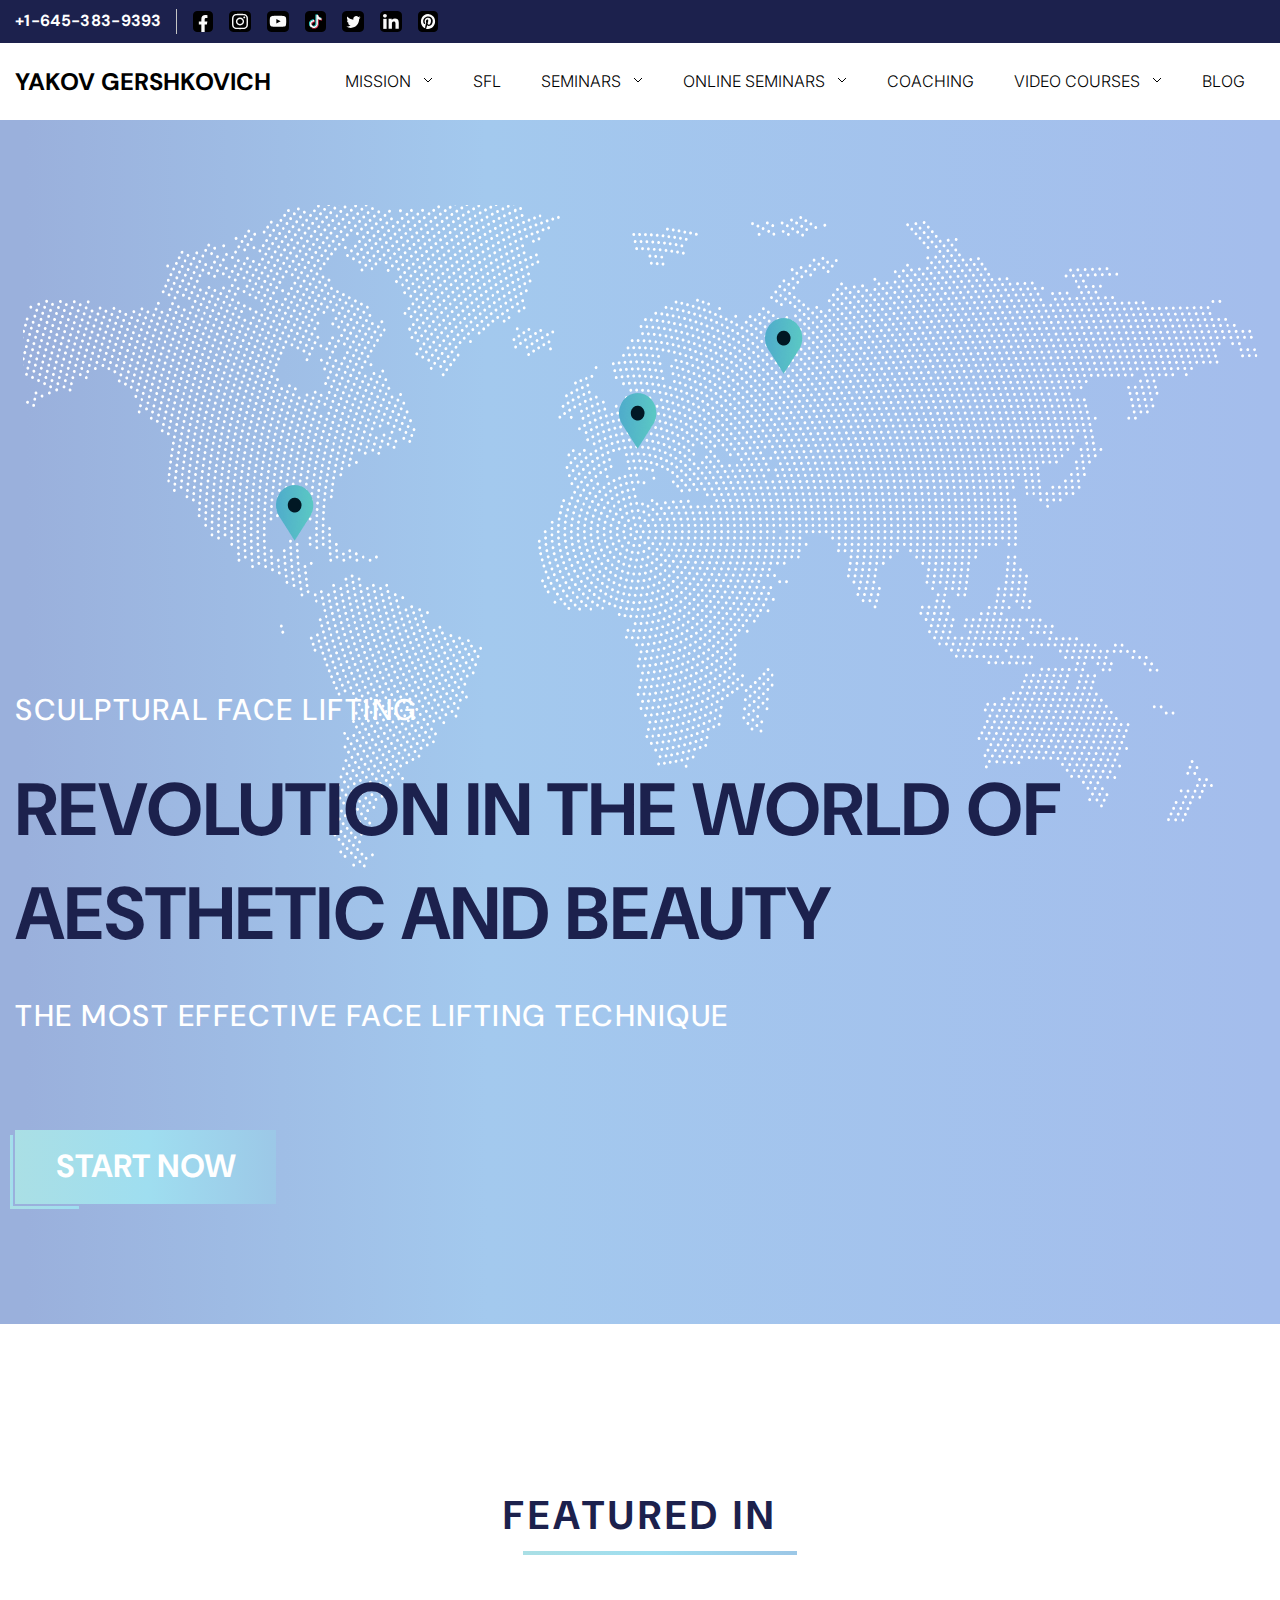
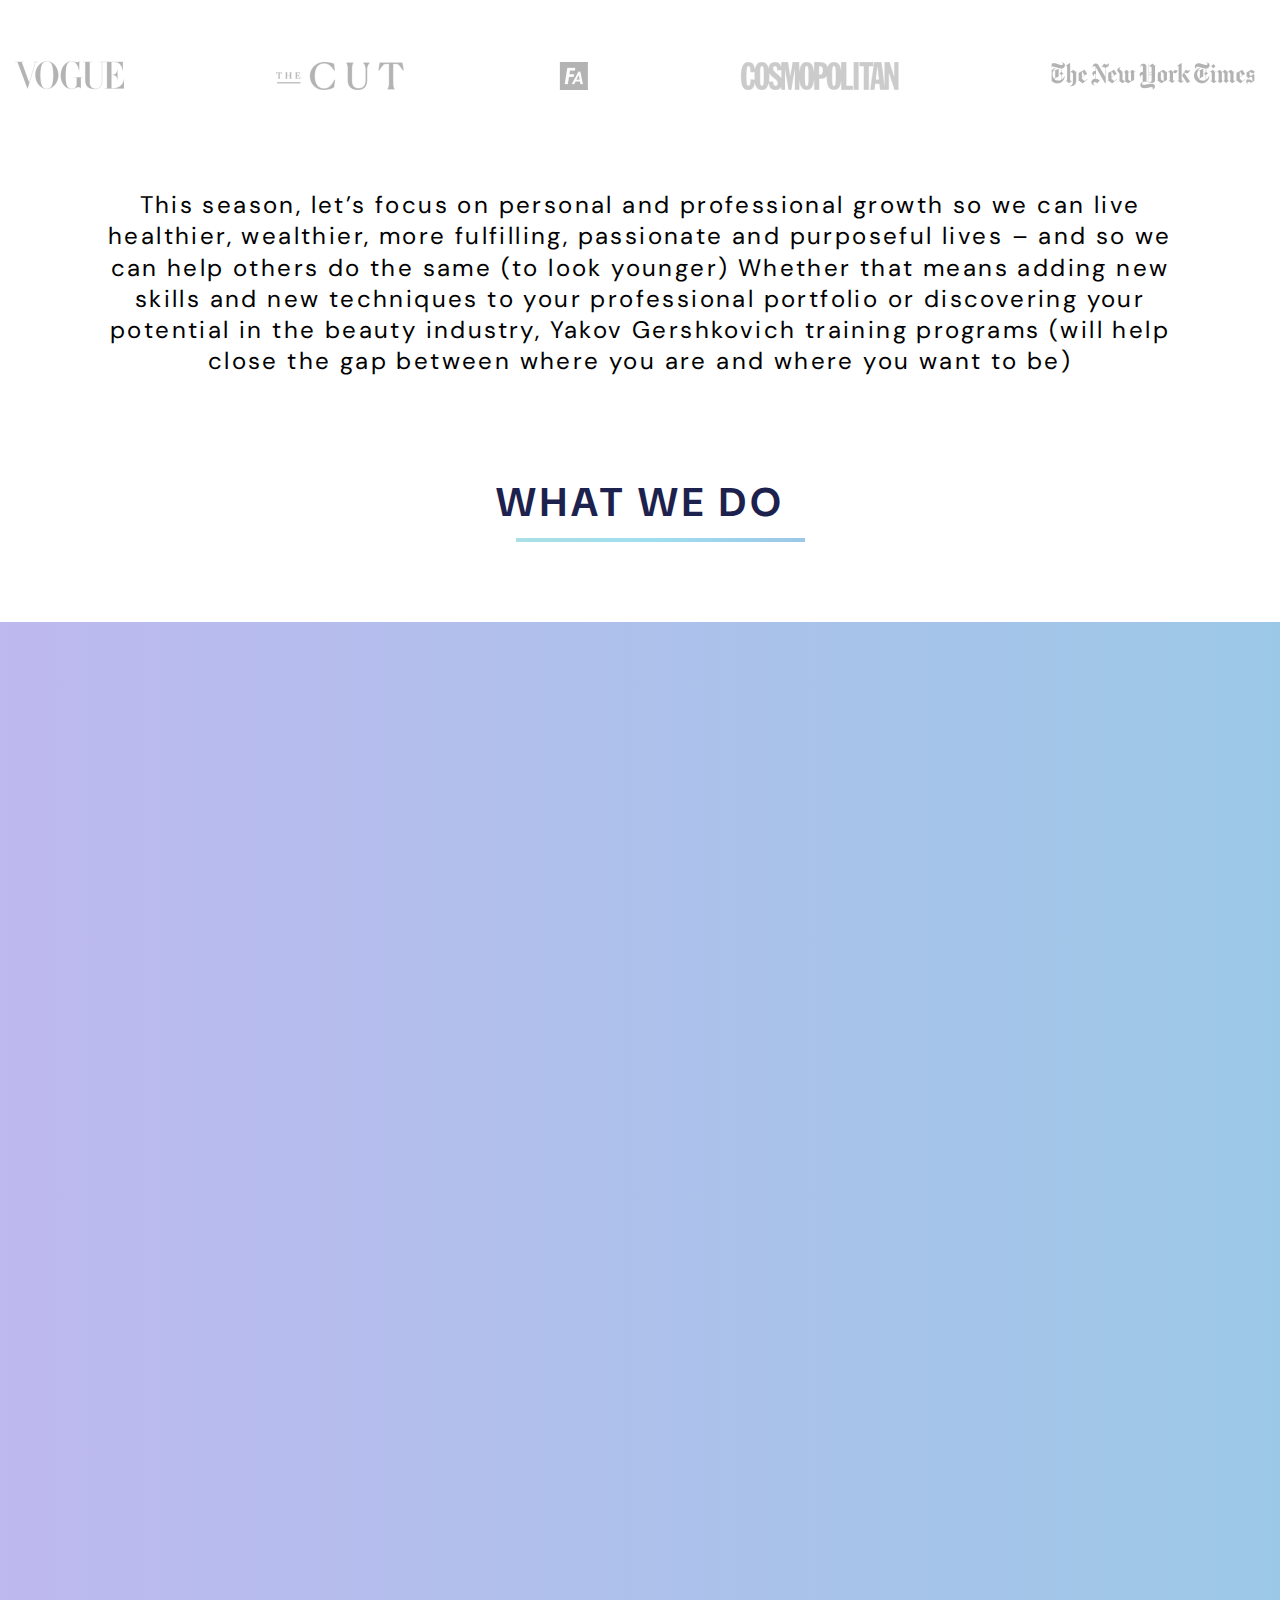
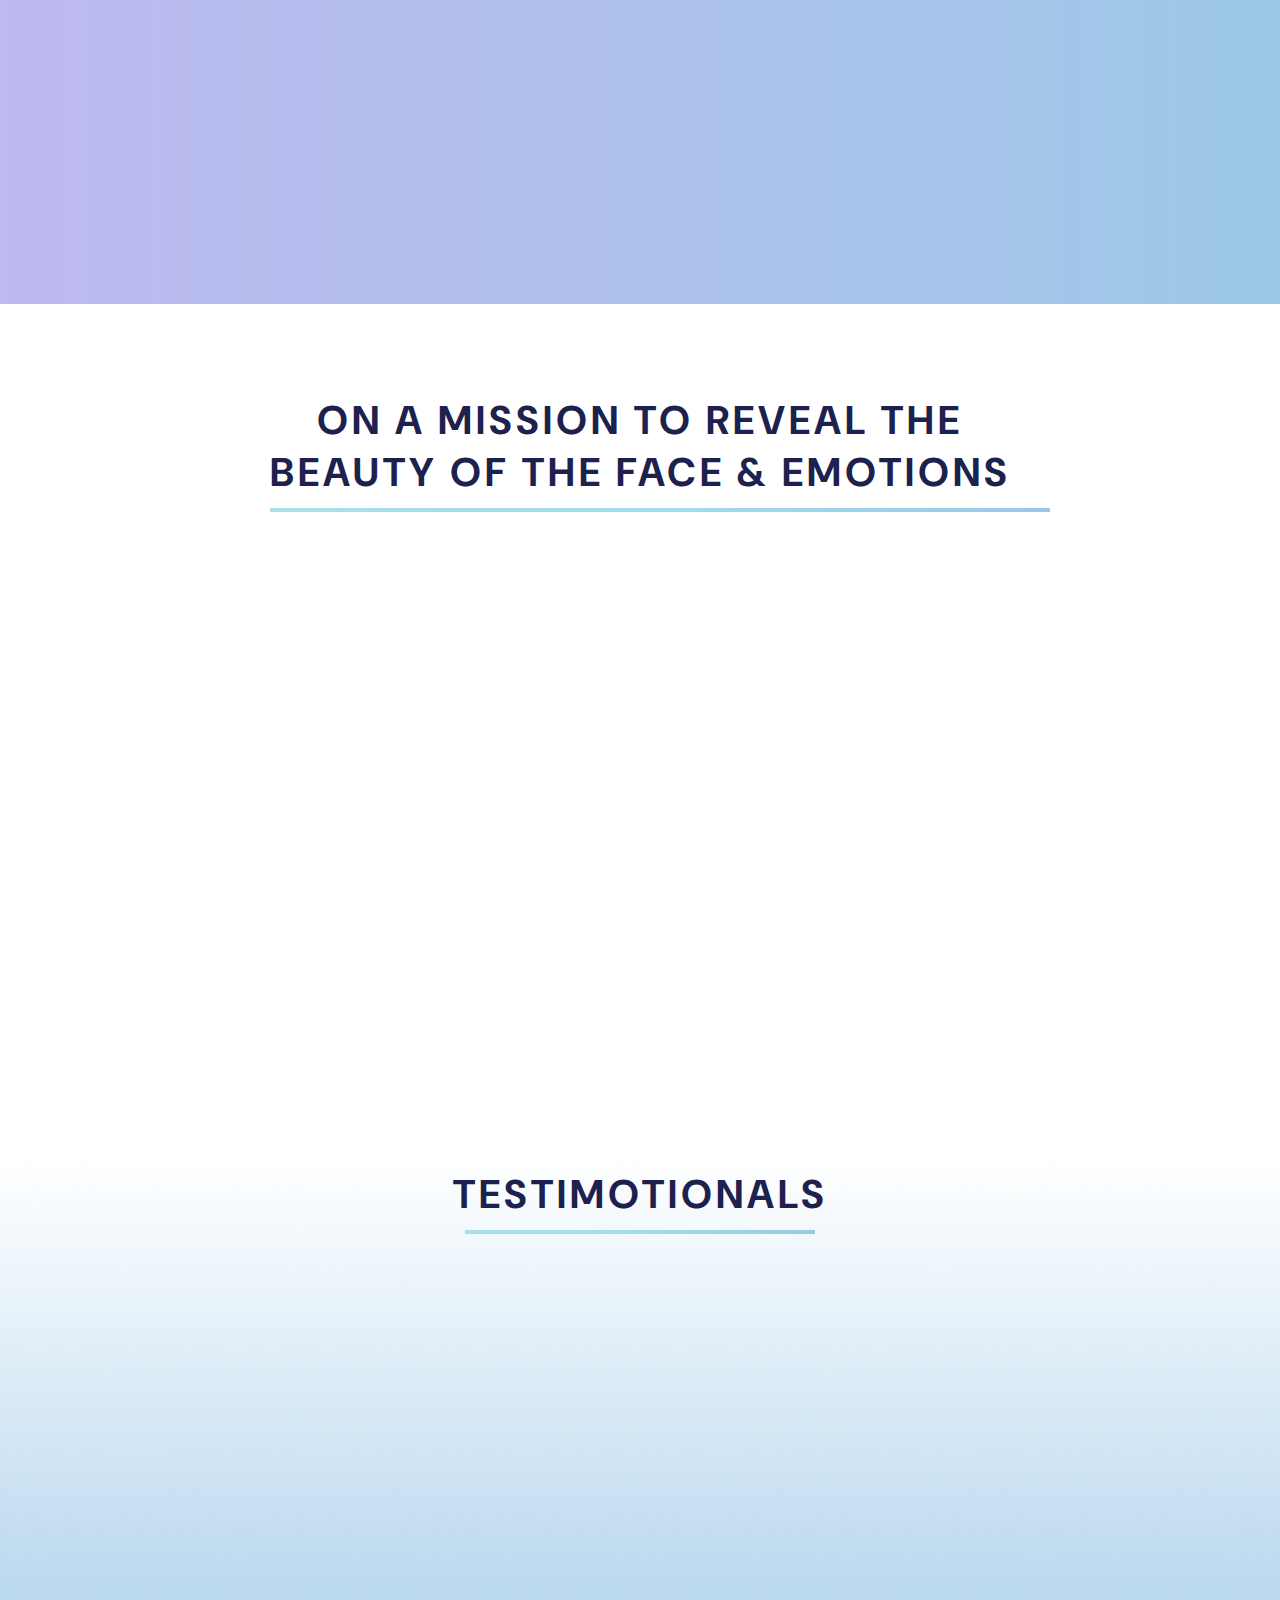
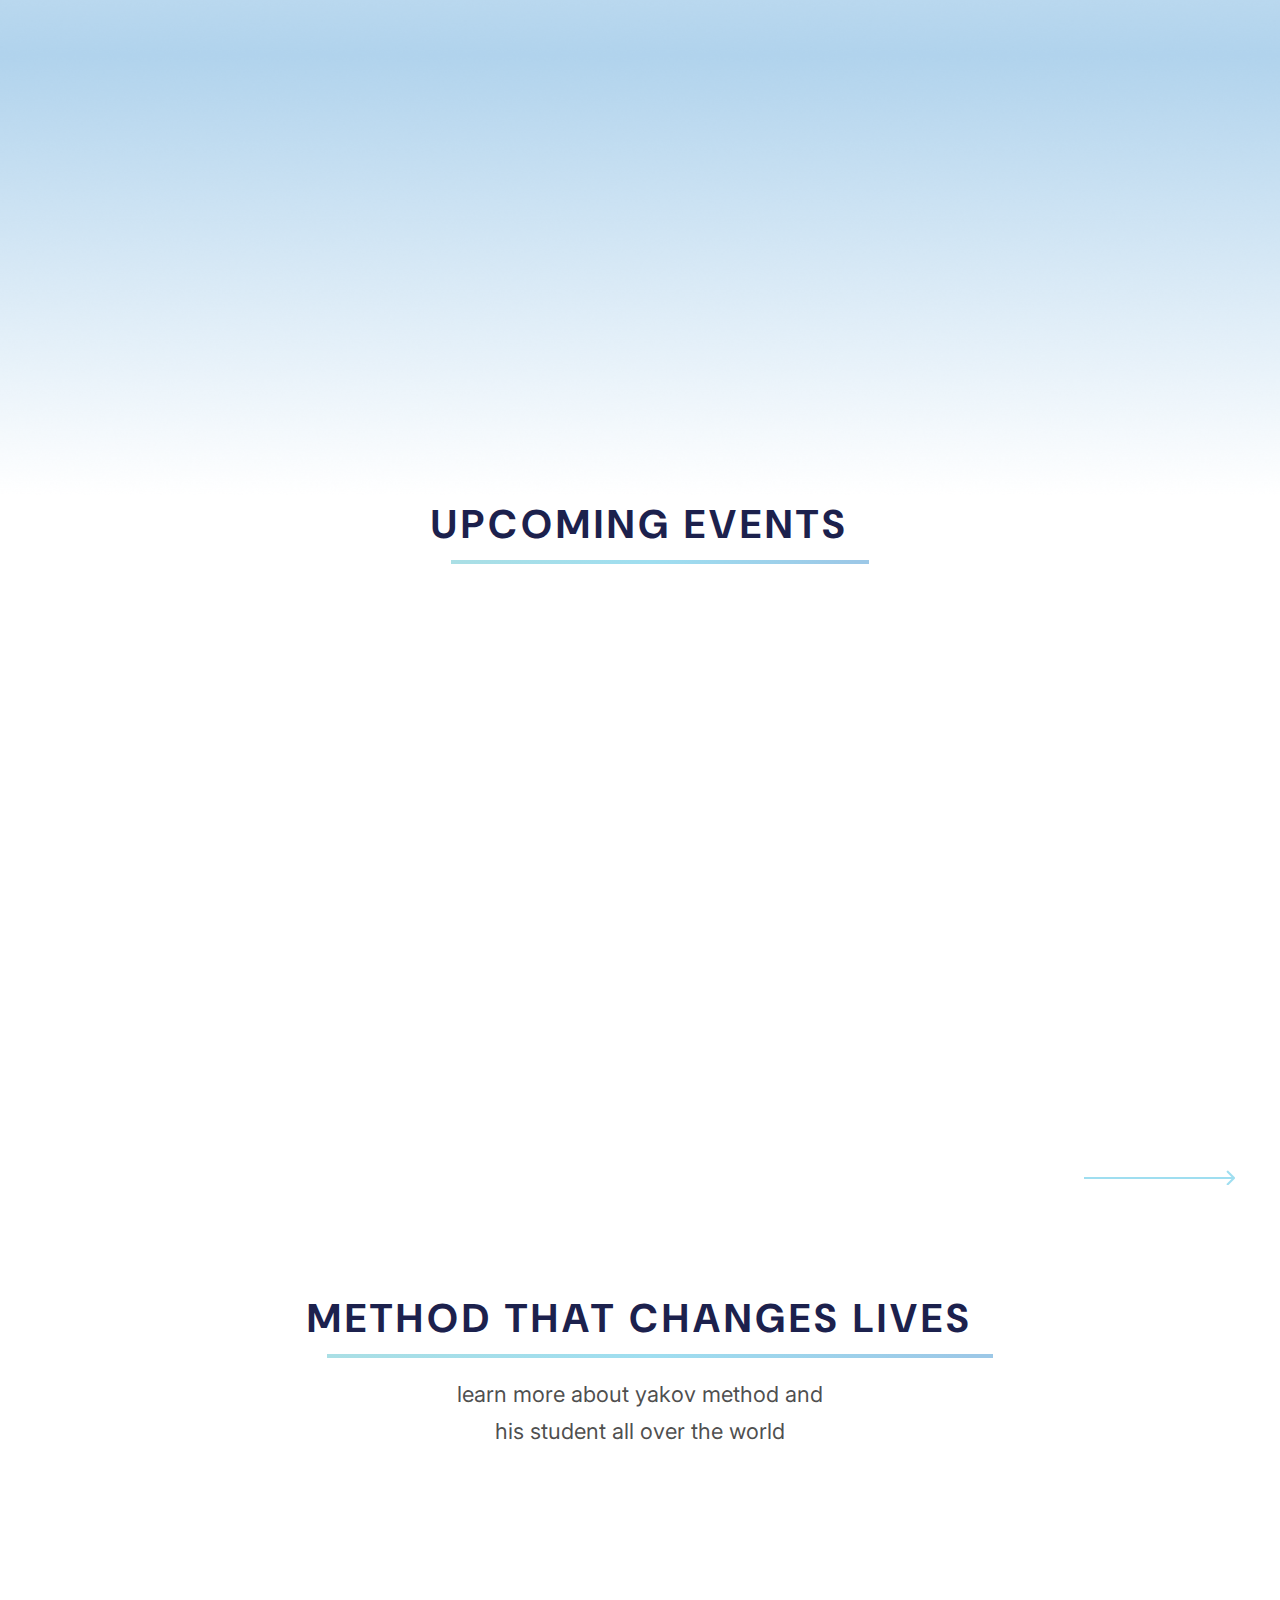
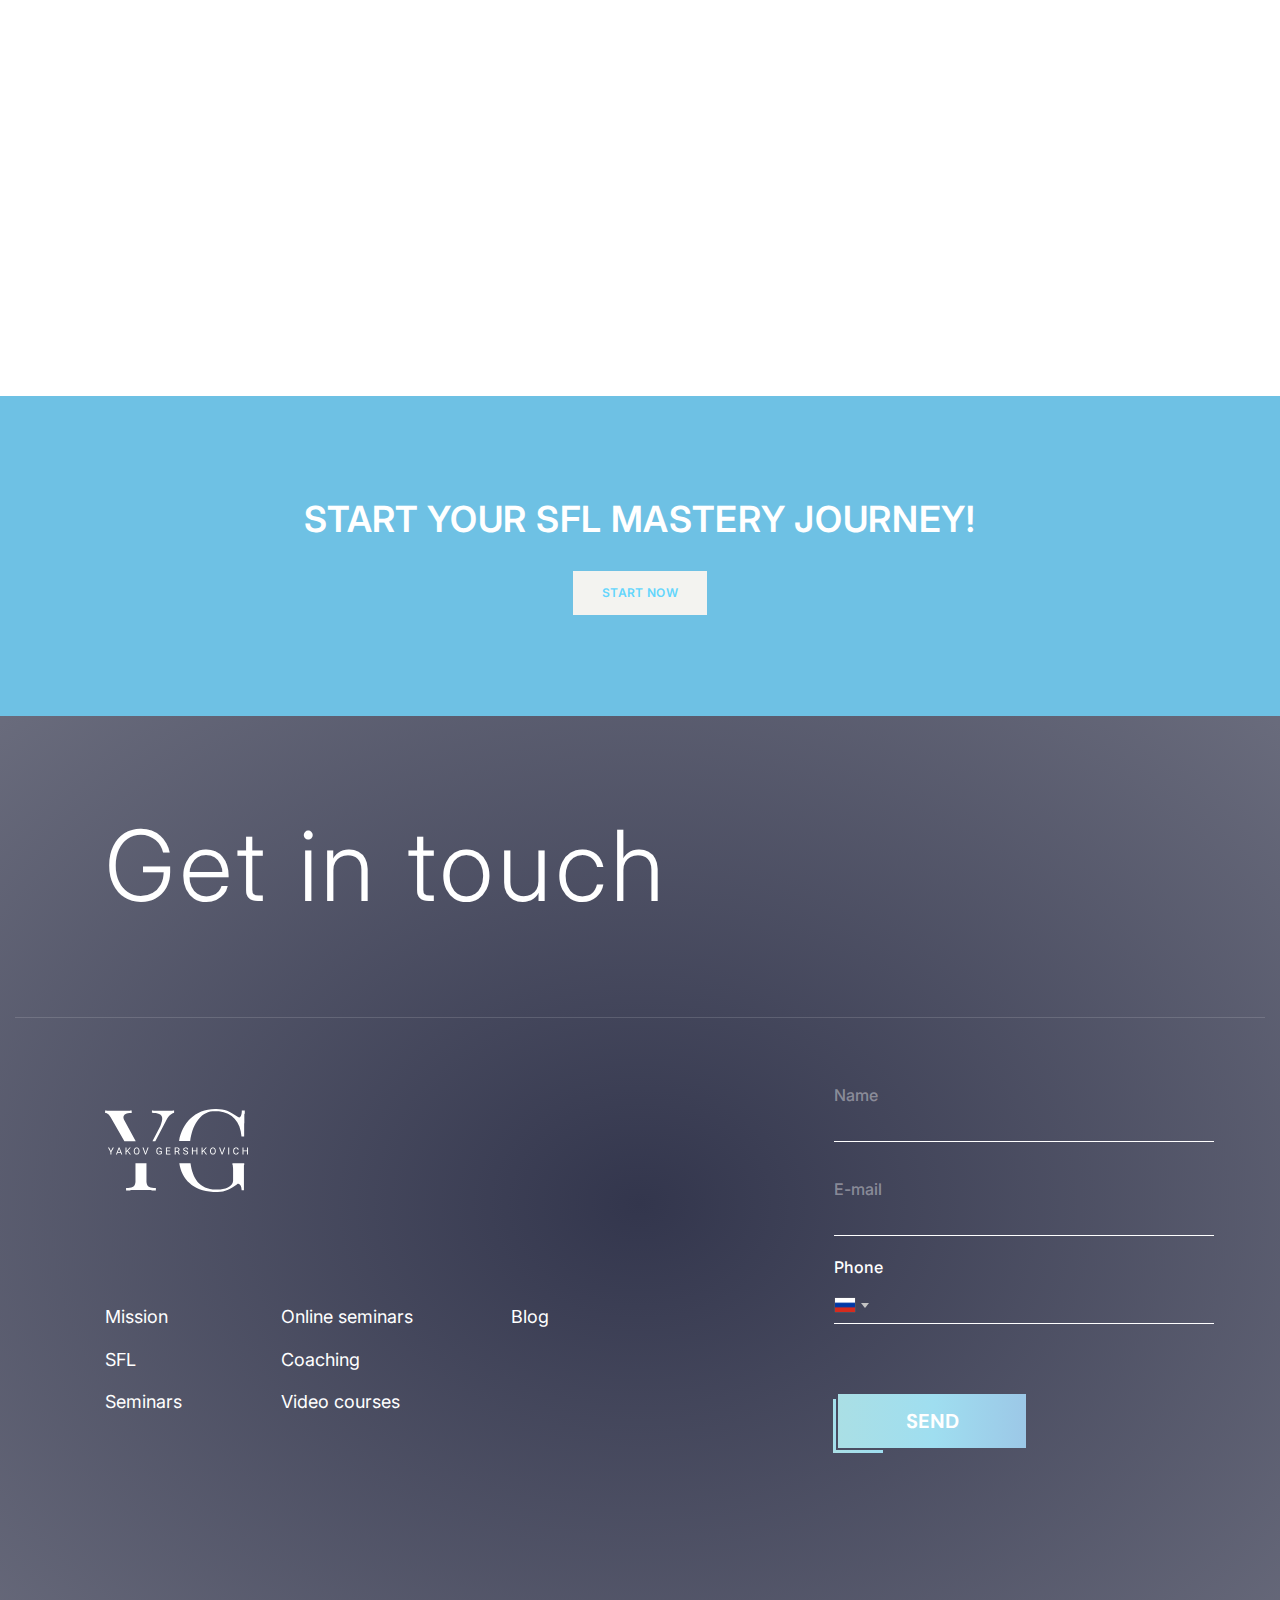
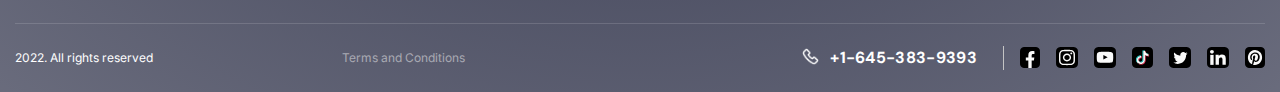
==== index.html @ 6ac3305f "Add files via upload" ====
<!DOCTYPE html>
<html lang="en">
<head>
   <meta charset="UTF-8">
   <meta http-equiv="X-UA-Compatible" content="IE=edge">
   <meta name="viewport" content="width=device-width, initial-scale=1.0">
   <title>Главная</title>
   <link rel="stylesheet" href="css/style.css"> 
    <link rel="stylesheet" href="css/aos.css"> 
  <link rel="stylesheet" href="css/intlTelInput.css">
</head>
<body>
<div class="wrapper">
	<header class="header">
		<div class="header__top">
			<div class="header__container">
				<a href="tel:16453839393" class="header__phone">+1-645-383-9393</a>
				<div class="header__social">
					<a href="#"><img src="img/header/facebook.svg" alt=""></a>
					<a href="#"><img src="img/header/instagram.svg" alt=""></a>
					<a href="#"><img src="img/header/youtube.svg" alt=""></a>
					<a href="#"><img src="img/header/tiktok.svg" alt=""></a>
					<a href="#"><img src="img/header/twitter.svg" alt=""></a>
					<a href="#"><img src="img/header/In.svg" alt=""></a>
					<a href="#"><img src="img/header/pinterest.svg" alt=""></a>													
				</div>
			</div>
		</div>
		<div class="header__bottom">
			<div class="header__container">
				<a href="#" class="header__name">YAKOV GERSHKOVICH</a>
				<div class="header__burger"><span></span></div>
				<nav class="header__menu menu">
					<ul class="menu__list">
						<li class="menu__item"><a href="#" class="menu__link">MISSION</a>
							<svg width="10" height="6" viewBox="0 0 10 6" fill="none" xmlns="http://www.w3.org/2000/svg">
								<path d="M1 1L5 5L9 1" stroke="black"/>
							</svg>
							<ul class="menu__sublist">
								<li><a href="#">About Tony Robbins</a></li>
								<li><a href="#">Contribution</a></li>
								<li><a href="#">Company Culture</a></li>
								<li><a href="#">Get Involved</a></li>
								<li><a href="#">Success Stories</a></li>
								<li><a href="#">Case Studies</a></li>
							</ul>
						</li>
						<li class="menu__item"><a href="#" class="menu__link">SFL</a></li>
						<li class="menu__item"><a href="#" class="menu__link">SEMINARS</a>
							<svg width="10" height="6" viewBox="0 0 10 6" fill="none" xmlns="http://www.w3.org/2000/svg">
								<path d="M1 1L5 5L9 1" stroke="black"/>
							</svg>							
							<ul class="menu__sublist">
								<li><a href="#">About Tony Robbins</a></li>
								<li><a href="#">Get Involved</a></li>
								<li><a href="#">Success Stories</a></li>
								<li><a href="#">Case Studies</a></li>
							</ul>
						</li>
						<li class="menu__item"><a href="#" class="menu__link">ONLINE SEMINARS</a>
							<svg width="10" height="6" viewBox="0 0 10 6" fill="none" xmlns="http://www.w3.org/2000/svg">
								<path d="M1 1L5 5L9 1" stroke="black"/>
							</svg>							
							<ul class="menu__sublist">
								<li><a href="#">About Tony Robbins</a></li>
								<li><a href="#">Contribution</a></li>
								<li><a href="#">Company Culture</a></li>
								<li><a href="#">Get Involved</a></li>
								<li><a href="#">Success Stories</a></li>
							</ul>
						</li>
						<li class="menu__item"><a href="#" class="menu__link">COACHING</a></li>
						<li class="menu__item"><a href="#" class="menu__link">VIDEO COURSES</a>
							<svg width="10" height="6" viewBox="0 0 10 6" fill="none" xmlns="http://www.w3.org/2000/svg">
								<path d="M1 1L5 5L9 1" stroke="black"/>
							</svg>							
							<ul class="menu__sublist">
								<li><a href="#">About Tony Robbins</a></li>
								<li><a href="#">Contribution</a></li>
								<li><a href="#">Company Culture</a></li>
							</ul>
						</li>	
						<li class="menu__item"><a href="#" class="menu__link">BLOG</a></li>
					</ul>
				</nav>
				<a href="#" class="header__logo"><img src="img/header/logo.svg" alt=""></a>
			</div>
		</div>
	</header>
	<div class="page">

		<main class="main">
			<div class="main__container">
				<div class="main__map">
					<img class="main__map1" src="img/main/map.png" alt="">
					<div class="main__location main__location-1">
						<img src="img/main/location.png" alt="">
						<div class="main__info">
							<img src="img/main/1.png" alt="">
							<p>BeautyDay</p>
							<span>16.04.21</span>
						</div>
					</div>
					<div  class="main__location main__location-2">
						<img src="img/main/location.png" alt="">
						<div class="main__info">
							<img src="img/main/1.png" alt="">
							<p>BeautyDay</p>
							<span>16.04.21</span>
						</div>
					</div>
					<div class="main__location main__location-3">
						<img src="img/main/location.png" alt="">
						<div class="main__info">
							<img src="img/main/1.png" alt="">
							<p>BeautyDay</p>
							<span>16.04.21</span>
						</div>
					</div>										
				</div>
				<div class="main__content">
					<div class="main__subtitle">
						Sculptural face lifting
					</div>
					<h1 class="main__title">
						Revolution in the world of aesthetic and beauty
					</h1>
					<div class="main__subtitle main__subtitle-last">
						The most effective face lifting technique
					</div>
					<a href="#popup-start" class="main__btn button">
						START NOW
						<span></span>
						<p></p>
					</a>					
				</div>
			</div>
		</main>
		<section class="featured">
			<div class="featured__container">
				<div class="featured__title title">
					FEATURED IN
				</div>
				<div class="featured__items">
					<a href="#"><img src="img/featured/1.png" alt=""></a>
					<a href="#"><img src="img/featured/2.png" alt=""></a>
					<a href="#"><img src="img/featured/3.png" alt=""></a>
					<a href="#"><img src="img/featured/4.png" alt=""></a>
					<a href="#"><img src="img/featured/5.png" alt=""></a>
				</div>
				<div class="featured__text">
					This season, let’s focus on personal and professional growth so we can live healthier, wealthier, more fulfilling, passionate and purposeful lives <span>– and so we can help others do the same (to look younger) Whether that means adding new skills and new techniques to your professional portfolio or discovering your potential in the beauty industry, Yakov Gershkovich training programs (will help close the gap between where you are and where you want to be)</span>
				</div>
				<div class="title">
					WHAT WE DO
				</div>				
			</div>
		</section>

		<section class="wedo">
			<div class="wedo__container">
				<div class="wedo__items">
					<div data-aos="fade-up" data-aos-duration="800" class="wedo__item">
						<div class="wedo__title">
							<a href="#">COACHING</a>
						</div>
						<div class="wedo__img">
							<img src="img/wedo/woman.png" alt="">
						</div>
					</div>
					<div data-aos="fade-up" data-aos-duration="800" data-aos-delay="100" class="wedo__item">
						<div class="wedo__title">
							<a href="#">INTERECTIVE TRAINING</a>
						</div>
						<div class="wedo__img">
							<img src="img/wedo/woman.png" alt="">
						</div>
					</div>
					<div data-aos="fade-up" data-aos-duration="800" data-aos-delay="200"  class="wedo__item">
						<div class="wedo__title">
							<a href="#">UPCOMING EVENTS</a>
						</div>
						<div class="wedo__img">
							<img src="img/wedo/woman.png" alt="">
						</div>
					</div>
					<div data-aos="fade-up" data-aos-duration="800" data-aos-delay="300" class="wedo__item">
						<div class="wedo__title">
							<a href="#">TOUCH OF BEAUTY</a>
						</div>
						<div class="wedo__img">
							<img src="img/wedo/woman.png" alt="">
						</div>
					</div>
					<div data-aos="fade-up" data-aos-duration="800" data-aos-delay="400" class="wedo__item">
						<div class="wedo__title">
							<a href="#">VIDEO COURSES</a>
						</div>
						<div class="wedo__img">
							<img src="img/wedo/woman.png" alt="">
						</div>
					</div>
					<div data-aos="fade-up" data-aos-duration="800" data-aos-delay="500" class="wedo__item">
						<div class="wedo__title">
							<a href="#">MEMBERSHIP</a>
						</div>
						<div class="wedo__img">
							<img src="img/wedo/woman.png" alt="">
						</div>
					</div>																
				</div>
			</div>
		</section>
		<section class="mission">
			<div class="mission__container">
				<div class="mission__title title">
					ON A MISSION TO REVEAL THE BEAUTY OF THE FACE & EMOTIONS
				</div>
				<div class="mission__body">
					<div data-aos="fade-right" data-aos-duration="800" class="mission__content">
						<div class="mission__name">
							<span>YAKOV GERSHKOVICH</span>
						</div>
						<div class="mission_texts">
							<p>
								has spant over 20 years creating breakthoughs and transfprming the lives of beauty professionals.
							</p>
							<span>
								Text about Yakov and mission. Wealthier, more fulfilling, passionate and purposeful lives – and so we can help others do the same (to look younger). Text about Yakov and mission
							</span>
						</div>
						<a href="#" class="mission__button button">
							<div class="mission__button-text">SEE FULL BIO </div>
							<p></p>
							<span></span>
						</a>
					</div>
					<div data-aos="fade-left" data-aos-duration="800" class="mission__video">
						<img src="img/mission/video.png" alt="">
					</div>
				</div>
			</div>
		</section>

		<div class="rev">
			<div class="rev__container">
				<div class="rev__title title">
					TESTIMOTIONALS
				</div>
			  <div data-aos="fade-up" data-aos-duration="800" class="rev_slider">
			    <div class="rev_slide">
			      <div class="slide">
						<div class="slide__image">
							<img src="img/test/1.png" alt="">
						</div>
						<div class="slide__content">
							<div class="slide__wrap">
								<div class="slide__img">
									<img src="img/test/1.png" alt="">
								</div>								
								<div class="slide__namecountry">			
									<div class="slide__name">
										Vivian Airesskin
									</div>
									<div class="slide__country">
										Country
									</div>	
								</div>							
							</div>
							<div class="slide__text">
								“I attended the seminar for 4 days and it was amazing! Life changed… This is not just a technique, this is a method, this is a therapy for the face that melts your emotions away. The stress that you carry in your muscles is melted as soon as the therapist works on you.I highly suggest this treatment. <span>I highly suggest this training for those who really want to uplevel their skin care practice.</span>” 
							</div>
						</div>
			      </div>
			    </div>
			    <div class="rev_slide">
			      <div class="slide">
						<div class="slide__image">
							<img src="img/events/1.png" alt="">
						</div>
						<div class="slide__content">
							<div class="slide__wrap">
								<div class="slide__img">
									<img src="img/events/1.png" alt="">
								</div>								
								<div class="slide__namecountry">			
									<div class="slide__name">
										Vivian Airesskin
									</div>
									<div class="slide__country">
										Country
									</div>	
								</div>							
							</div>
							<div class="slide__text">
								“I attended the seminar for 4 days and it was amazing! Life changed… This is not just a technique, this is a method, this is a therapy for the face that melts your emotions away. The stress that you carry in your muscles is melted as soon as the therapist works on you.I highly suggest this treatment. <span>I highly suggest this training for those who really want to uplevel their skin care practice.</span>” 
							</div>
						</div>
			      </div>
			    </div>
			    <div class="rev_slide">
			      <div class="slide">
						<div class="slide__image">
							<img src="img/wedo/woman.png" alt="">
						</div>
						<div class="slide__content">
							<div class="slide__wrap">
								<div class="slide__img">
									<img src="img/wedo/woman.png" alt="">
								</div>								
								<div class="slide__namecountry">			
									<div class="slide__name">
										Vivian Airesskin
									</div>
									<div class="slide__country">
										Country
									</div>	
								</div>							
							</div>
							<div class="slide__text">
								“I attended the seminar for 4 days and it was amazing! Life changed… This is not just a technique, this is a method, this is a therapy for the face that melts your emotions away. The stress that you carry in your muscles is melted as soon as the therapist works on you.I highly suggest this treatment. <span>I highly suggest this training for those who really want to uplevel their skin care practice.</span>” 
							</div>
						</div>
			      </div>
			    </div>   
			  </div>
		  </div>
		</div>	

		<section class="events">
			<div class="events__container">
				<div class="events__title title">
					UPCOMING EVENTS
				</div>
				<div class="events__slider">
					<div class="events__body">
						<div data-aos="zoom-in" data-aos-duration="800" class="events__image">
							<img src="img/events/1.png" alt="">
						</div>
						<div data-aos="zoom-out" data-aos-duration="800" class="events__content">
							<div class="events__name">
								Wealth Mastery 
							</div>
							<div class="events__date">
								May 12-15, 2022
							</div>
							<div class="events__text">
								Hello, I hope all is well. I'd like to express how thrilled myself and my clients are with the SFL treatment. I want to inform you that. clients are with the SFL treatment. I want to inform you that.  I want to inform you that I would be honored to be considered as a SFL trainer in the New York area.
							</div>
							<a href="#" class="events__button button">SIGN UP
								<p></p>
								<span></span>
							</a>
						</div>
					</div>
					<div class="events__body">
						<div data-aos="zoom-in" data-aos-duration="800" class="events__image">
							<img src="img/events/1.png" alt="">
						</div>
						<div data-aos="zoom-out" data-aos-duration="800" class="events__content">
							<div class="events__name">
								Wealth Mastery 
							</div>
							<div class="events__date">
								May 12-15, 2022
							</div>
							<div class="events__text">
								Hello, I hope all is well. I'd like to express how thrilled myself and my clients are with the SFL treatment. I want to inform you that. clients are with the SFL treatment. I want to inform you that.  I want to inform you that I would be honored to be considered as a SFL trainer in the New York area.
							</div>
							<a href="#" class="events__button button">SIGN UP
								<p></p>
								<span></span>
							</a>
						</div>
					</div>					
				</div>	
			</div>
		</section>
		<div class="method">
			<div class="method__container">
				<div class="method__title title">
					METHOD THAT CHANGES LIVES
				</div>
				<div class="method__subtitle">
					Learn more about yakov method and his student all over the world
				</div>
				<div class="method__items">
					<a data-aos="flip-right" data-aos-duration="800" href="#" class="method__item">
						COACHING
					</a>
					<a data-aos="flip-left" data-aos-duration="800" href="#" class="method__item">
						STUDENTS
					</a>					
				</div>
			</div>
		</div>
		<div class="start">
			<div class="start__container">
				<div class="start__title">
					Start your sfl mastery journey!
				</div>			
				<a href="#popup-start" class="start__button">
					Start now
				</a>	
			</div>
		</div>		
		<footer class="footer">
			<div class="footer__container">
				<div class="footer__title">
					Get in touch
				</div>		
				<div class="footer__content">
					<div class="footer__column">
						<div class="footer__logo">
							<img src="img/footer/logo.svg" alt="">
						</div>
						<nav class="footer__menu">
							<ul class="footer__list footer__list-1">
								<li><a href="#" class="footer__link">Mission</a></li>
								<li><a href="#" class="footer__link">SFL</a></li>
								<li><a href="#" class="footer__link">Seminars</a></li>
							</ul>	
							<ul class="footer__list">
								<li><a href="#" class="footer__link">Online seminars</a></li>
								<li><a href="#" class="footer__link">Coaching</a></li>
								<li><a href="#" class="footer__link">Video courses</a></li>
							</ul>
							<ul class="footer__list  footer__list-3">
								<li data-da=".footer__list-1, 509, last"><a href="#" class="footer__link">Blog</a></li>
							</ul>																																					
						</nav>
					</div>
					<form action="#" class="footer__form">
						<label for="name">Name</label>
						<input type="text" name="name" id="name" class="footer__name">
						<label for="email">E-mail</label>
						<input type="email" required class="footer__email" id="email"  name="email">
						<label for="phone" class="last-label">Phone</label>
						<input type="tel" name="phone" id="phone">					
						<button class="button footer__button">SEND
							<p></p>
							<span></span>
						</button>
					</form>
				</div>
				<div class="footer__bottom">
					<div class="footer__texts">
						<div class="footer__rights">
							2022. All rights reserved
						</div>
						<a href="#" class="footer__terms">
							Terms and Conditions
						</a>						
					</div>
					<div class="footer__information">
						<a href="tel:16453839393" class="footer__phone">+1-645-383-9393</a>
						<div class="footer__social">
							<a href="#"><img src="img/header/facebook.svg" alt=""></a>
							<a href="#"><img src="img/header/instagram.svg" alt=""></a>
							<a href="#"><img src="img/header/youtube.svg" alt=""></a>
							<a href="#"><img src="img/header/tiktok.svg" alt=""></a>
							<a href="#"><img src="img/header/twitter.svg" alt=""></a>
							<a href="#"><img src="img/header/In.svg" alt=""></a>
							<a href="#"><img src="img/header/pinterest.svg" alt=""></a>													
						</div>
					</div>					
				</div>	
			</div>
		</footer>


		<div id="popup-start" class="popup-start">
      	<img src="img/start/close.png" alt="">
      	<div class="popup-start__content">
      		<div class="popup-start__container">
      			<div class="popup-start__top">
		      		<div class="popup-start__text">
		      			Let’s Work Together
		      		</div>
		      		<div class="popup-start__title">
		      			How Can We Help You?
		      		</div>
		      		<div class="popup-start__subtitle">
		      			Leave us your contact info, <br>
		      			we’ll get back to you within 24 hours.
		      		</div>       				
      			</div>
     				<div class="popup-start__bottom">
     					<p>© Copyright 2022 | All Rights Reserved</p>
     					<div class="popup-start__social">
     						Follow Us:
     						<div>
     							<a href="#"><img src="img/start/facebook.png" alt=""></a>
     							<a href="#"><img src="img/start/insta.png" alt=""></a>
     							<a href="#"><img src="img/start/twitter.png" alt=""></a>
     							<a href="#"><img src="img/start/in.png" alt=""></a>
     						</div>
     					</div>
     				</div>
      		</div>
      	</div>
      	<form action="#" class="popup-start__form">
      		<div class="popup-start__container">
      			<div class="popup-start__form-title">
      				Contact Us
      			</div>
      			<input type="text" placeholder="First Name">
      			<input type="text" placeholder="Phone number">
      			<input type="text" placeholder="Email">
      			<button class="popup-start__button">Send</button>
      		</div>
      	</form>
      </div>

		<div id="popup" class="popup">
         <div class="popup__body">
         	<span></span>
         	<p>x</p>
         	<div class="popup__iframe">
         		<iframe loading="lazy" src="https://www.youtube.com/embed/APO0YdUgFY8" title="YouTube video player" allow="accelerometer; autoplay; clipboard-write; encrypted-media; gyroscope; picture-in-picture" allowfullscreen></iframe>
         	</div>
         </div>
      </div>			
	</div>
</div>
	<script src="js/dynamicAdapt.js"></script>
   <script src="https://code.jquery.com/jquery-3.6.0.min.js"></script>
   <script src="js/aos.js"></script>
   <script src="js/slick.min.js"></script>
   <script src="js/script.js"></script>
   <script src="js/intlTelInput.js"></script>
   <script class="iti-load-utils" async="" src="js/utils.js"></script>   
   <script src="js/demo.js"></script>
</body>
</html>
---- css/style.css ----
@import url("https://fonts.googleapis.com/css2?family=DM+Sans:wght@400;500;700&family=Inter:wght@300;400;500;600;700&display=swap");
* {
  padding: 0;
  margin: 0;
  border: 0;
}

*, *:before, *:after {
  -webkit-box-sizing: border-box;
  box-sizing: border-box;
}

:focus, :active {
  outline: none;
}

a:focus, a:active {
  outline: none;
}

nav, footer, header, aside {
  display: block;
}

html, body {
  height: 100%;
  width: 100%;
  font-size: 100%;
  line-height: 1;
  font-size: 14px;
  -ms-text-size-adjust: 100%;
  -moz-text-size-adjust: 100%;
  -webkit-text-size-adjust: 100%;
}

input, button, textarea {
  font-family: inherit;
}

input::-ms-clear {
  display: none;
}

button {
  cursor: pointer;
}

button::-moz-focus-inner {
  padding: 0;
  border: 0;
}

a, a:visited {
  text-decoration: none;
}

a:hover {
  text-decoration: none;
}

ul li {
  list-style: none;
}

img {
  vertical-align: top;
}

h1, h2, h3, h4, h5, h6 {
  font-size: inherit;
  font-weight: 400;
}

html {
  scroll-behavior: smooth;
}

body {
  font-family: "Inter", sans-serif;
  background: #ffffff;
}

.wrapper {
  min-height: 100%;
  overflow: hidden;
  width: 100%;
  display: -webkit-box;
  display: -ms-flexbox;
  display: flex;
  -webkit-box-orient: vertical;
  -webkit-box-direction: normal;
      -ms-flex-direction: column;
          flex-direction: column;
}

.page {
  display: -webkit-box;
  display: -ms-flexbox;
  display: flex;
  -webkit-box-orient: vertical;
  -webkit-box-direction: normal;
      -ms-flex-direction: column;
          flex-direction: column;
  -webkit-box-flex: 1;
      -ms-flex: 1 1 auto;
          flex: 1 1 auto;
}

[class*=__container] {
  margin: 0 auto;
  max-width: 1490px;
  padding: 0 15px;
}

.button {
  display: -webkit-box;
  display: -ms-flexbox;
  display: flex;
  -webkit-box-pack: center;
      -ms-flex-pack: center;
          justify-content: center;
  -webkit-box-align: center;
      -ms-flex-align: center;
          align-items: center;
  background: -webkit-gradient(linear, left top, right top, from(#AADFE5), color-stop(50.9%, #9FDEF0), color-stop(99.48%, #9CC8E7));
  background: linear-gradient(90deg, #AADFE5 0%, #9FDEF0 50.9%, #9CC8E7 99.48%);
  font-family: "DM Sans";
  font-weight: 700;
  font-size: 32px;
  line-height: 130%;
  text-align: center;
  color: #FFFFFF;
  max-width: 261px;
  min-height: 74px;
  position: relative;
  -webkit-transition: all 0.3s ease 0s;
  transition: all 0.3s ease 0s;
}
.button:before {
  content: "";
  position: absolute;
  left: -5px;
  top: 5px;
  height: 100%;
  width: 3px;
  background: -webkit-gradient(linear, left top, right top, from(#AADFE5), color-stop(93.65%, #9FDEF0), color-stop(183.04%, #9CC8E7));
  background: linear-gradient(90deg, #AADFE5 0%, #9FDEF0 93.65%, #9CC8E7 183.04%);
  -webkit-transition: all 0.3s ease 0s;
  transition: all 0.3s ease 0s;
}
.button:after {
  content: "";
  position: absolute;
  left: -5px;
  bottom: -5px;
  height: 3px;
  width: 69px;
  background: -webkit-gradient(linear, left top, right top, from(#AADFE5), color-stop(93.65%, #9FDEF0), color-stop(183.04%, #9CC8E7));
  background: linear-gradient(90deg, #AADFE5 0%, #9FDEF0 93.65%, #9CC8E7 183.04%);
  -webkit-transition: all 0.3s ease 0s;
  transition: all 0.3s ease 0s;
}
.button span {
  position: absolute;
  width: 0;
  -webkit-transition: all 0.3s ease 0s;
  transition: all 0.3s ease 0s;
}
.button p {
  position: absolute;
  height: 0;
  -webkit-transition: all 0.3s ease 0s;
  transition: all 0.3s ease 0s;
}
.button:hover {
  background: -webkit-gradient(linear, left top, right top, from(#9CC8E7), color-stop(50.52%, #9FDEF0), color-stop(99.47%, #AADFE5));
  background: linear-gradient(90deg, #9CC8E7 0%, #9FDEF0 50.52%, #AADFE5 99.47%);
}
.button:hover:after {
  width: 103.5%;
  left: -5px;
  background: -webkit-gradient(linear, left top, right top, from(#AADFE5), color-stop(50.9%, #9FDEF0), color-stop(99.48%, #9CC8E7));
  background: linear-gradient(90deg, #AADFE5 0%, #9FDEF0 50.9%, #9CC8E7 99.48%);
}
.button:hover:before {
  top: -2px;
  height: 106%;
  background: -webkit-gradient(linear, left top, right top, from(#AADFE5), color-stop(50.9%, #9FDEF0), color-stop(99.48%, #9CC8E7));
  background: linear-gradient(90deg, #AADFE5 0%, #9FDEF0 50.9%, #9CC8E7 99.48%);
}
.button:hover span {
  left: -5px;
  top: -5px;
  height: 3px;
  width: 103.5%;
  background: -webkit-gradient(linear, left top, right top, from(#AADFE5), color-stop(50.9%, #9FDEF0), color-stop(99.48%, #9CC8E7));
  background: linear-gradient(90deg, #AADFE5 0%, #9FDEF0 50.9%, #9CC8E7 99.48%);
  -webkit-transition: all 0.3s ease 0s;
  transition: all 0.3s ease 0s;
  -webkit-transition-delay: 0.1s;
          transition-delay: 0.1s;
}
.button:hover p {
  right: -5px;
  top: -2px;
  height: 106%;
  width: 3px;
  background: -webkit-gradient(linear, left top, right top, from(#AADFE5), color-stop(50.9%, #9FDEF0), color-stop(99.48%, #9CC8E7));
  background: linear-gradient(90deg, #AADFE5 0%, #9FDEF0 50.9%, #9CC8E7 99.48%);
  -webkit-transition-delay: 0.2s;
          transition-delay: 0.2s;
}

.header {
  position: fixed;
  width: 100%;
  z-index: 100;
}
.header-other{
  -webkit-box-shadow: 0px 4px 50px rgba(28, 33, 77, 0.05);
    box-shadow: 0px 4px 50px rgba(28, 33, 77, 0.05);
}
.header__top {
  background: #1C214D;
}
.header__top-other{
  background: #000000;
}
@media (max-width: 991px) {
  .header__top {
    display: none;
  }
}
.header__top .header__container {
  display: -webkit-box;
  display: -ms-flexbox;
  display: flex;
  -webkit-box-align: center;
      -ms-flex-align: center;
          align-items: center;
  padding: 9px 15px;
}
.header__phone {
  font-family: "DM Sans", sans-serif;
  font-weight: 700;
  font-size: 16px;
  line-height: 155%;
  letter-spacing: 0.02em;
  color: #FFFFFF;
  margin-right: 31px;
  position: relative;
}
.header__phone:after {
  content: "";
  position: absolute;
  right: -15px;
  top: 0;
  width: 1px;
  height: 100%;
  background: #C4C4C4;
}
.header__social {
  display: -webkit-box;
  display: -ms-flexbox;
  display: flex;
  -webkit-box-align: center;
      -ms-flex-align: center;
          align-items: center;
}
.header__social a {
  margin-right: 16px;
}
.header__social a:last-child {
  margin-right: 0;
}
.header__bottom {
  background: #FFFFFF;
}
.header__bottom .header__container {
  display: -webkit-box;
  display: -ms-flexbox;
  display: flex;
  -webkit-box-pack: justify;
      -ms-flex-pack: justify;
          justify-content: space-between;
  padding: 0 15px;
}
@media (max-width: 1249px) {
  .header__bottom .header__container {
    -webkit-box-orient: vertical;
    -webkit-box-direction: normal;
        -ms-flex-direction: column;
            flex-direction: column;
    -webkit-box-align: center;
        -ms-flex-align: center;
            align-items: center;
  }
}
@media (max-width: 991px) {
  .header__bottom .header__container {
    -webkit-box-orient: horizontal;
    -webkit-box-direction: normal;
        -ms-flex-direction: row;
            flex-direction: row;
    -webkit-box-pack: justify;
        -ms-flex-pack: justify;
            justify-content: space-between;
    -webkit-box-align: center;
        -ms-flex-align: center;
            align-items: center;
  }
}
.header__name {
  font-family: "DM Sans", sans-serif;
  font-weight: 700;
  font-size: 24px;
  line-height: 155%;
  color: #000000;
  padding: 20px 0;
}
@media (max-width: 1249px) {
  .header__name {
    padding: 5px 0;
  }
}
@media (max-width: 991px) {
  .header__name {
    padding: 20px 0;
    font-size: calc(16px + (24 - 16) * ((100vw - 320px) / (991 - 320)));
  }
}
.header__burger {
  display: none;
  padding: 20px 0;
}
.header__logo {
  padding: 20px 0;
}
@media (max-width: 1348px) {
  .header__logo {
    display: none;
  }
}

.menu__sublist {
  position: absolute;
  left: 0;
  top: 76px;
  z-index: 5;
  min-height: 50px;
  background: #1C214D;
  opacity: 0;
  pointer-events: none;
  color: white;
  -webkit-transition: all 0.4s ease 0s;
  transition: all 0.4s ease 0s;
  padding: 15px 25px;
  font-weight: 500;
  font-size: 16px;
  line-height: 155%;
}
.menu__sublist-other{
  background: #000000;
}
.menu__sublist li {
  margin-bottom: 10px;
}
.menu__sublist li:last-child {
  margin-bottom: 0;
}
.menu__sublist a {
  text-transform: uppercase;
  color: #ffffff;
  -webkit-transition: all 0.3s ease 0s;
  transition: all 0.3s ease 0s;
  white-space: nowrap;
}
.menu__sublist a:hover {
  color: #14aecf;
}
.menu__list {
  display: -webkit-box;
  display: -ms-flexbox;
  display: flex;
  -webkit-box-align: center;
      -ms-flex-align: center;
          align-items: center;
}
.menu__item {
  font-weight: 300;
  font-size: 16px;
  line-height: 155%;
  color: #000000;
  position: relative;
  height: 100%;
  padding: 0px 20px;
  -webkit-transition: all 0.4s ease 0s;
  transition: all 0.4s ease 0s;
  display: -webkit-box;
  display: -ms-flexbox;
  display: flex;
  -webkit-box-align: center;
      -ms-flex-align: center;
          align-items: center;
}
.menu__item.current {
  color: #14aecf;
}
.menu__item.current svg path {
  stroke: #14aecf;
}
@media (max-width: 991px) {
  .menu__item.current svg path {
    stroke: #fff;
  }
}
.menu__item svg {
  margin-left: 12px;
  margin-bottom: 3px;
}
.menu__item.hover {
  background: #1C214D;
  color: white;
}
.menu__item-other.hover{
  background: #000000;
}
.menu__item.hover .menu__sublist {
  opacity: 1;
  pointer-events: auto;
}
.menu__item.hover svg path {
  stroke: white;
}
.menu__item:last-child {
  margin-right: 0;
}
.menu__link {
  cursor: pointer;
  padding: 26px 0;
  color: inherit;
}

@media (max-width: 991px) {
  body.lock,
html.lock {
    overflow: hidden;
  }

  .header__burger {
    position: relative;
    padding: 0;
    display: -ms-grid;
    display: grid;
    width: 40px;
    height: 20px;
    z-index: 8;
  }

  .header__burger span {
    position: absolute;
    background-color: #000000;
    left: 0;
    width: 40px;
    height: 1px;
    top: 9px;
    -webkit-transition: all 0.3s ease 0s;
    transition: all 0.3s ease 0s;
  }

  .header__burger:before,
.header__burger:after {
    content: "";
    background-color: #000000;
    position: absolute;
    width: 40px;
    height: 1px;
    left: 0;
    -webkit-transition: all 0.3s ease 0s;
    transition: all 0.3s ease 0s;
  }

  .header__burger.active:before {
    background-color: #ffffff;
    -webkit-transform: rotate(45deg);
            transform: rotate(45deg);
    top: 9px;
  }

  .header__burger.active:after {
    background-color: #ffffff;
    -webkit-transform: rotate(-45deg);
            transform: rotate(-45deg);
    bottom: 9px;
  }

  .header__burger.active span {
    -webkit-transform: scale(0);
    transform: scale(0);
  }

  .header__burger:before {
    top: 0;
  }

  .header__burger:after {
    bottom: 0;
  }

  .menu {
    overflow: auto;
    -webkit-transition: all 0.3s ease 0s;
    transition: all 0.3s ease 0s;
    position: absolute;
    z-index: 1;
    top: 0;
    left: -150%;
    width: 100vw;
    min-height: 100vh;
    background: linear-gradient(89.95deg, #9AB0DC 2.05%, #A3C9EE 38.02%, #A4BDEC 99.07%);
    padding-bottom: 15px;
  }
  .menu.active {
    left: 0;
  }
  .menu__list {
    width: 100%;
    display: block;
    z-index: 2;
    height: 100%;
    text-align: center;
    position: absolute;
    top: 0;
    left: 0%;
    padding: 0 15px;
  }
  .menu .menu__sublist {
    left: -150%;
    visibility: hidden;
    pointer-events: none;
    top: 0;
    padding: 0 15px;
  }
  .menu__item {
    position: static;
    padding: 15px 0;
    width: 100%;
    display: -webkit-box;
    display: -ms-flexbox;
    display: flex;
    -webkit-box-pack: justify;
        -ms-flex-pack: justify;
            justify-content: space-between;
    height: auto;
    border-bottom: 1px solid white;
  }
  .menu__item:first-child {
    margin-top: 80px;
  }
  .menu__item svg {
    margin-left: 12px;
    margin-bottom: 3px;
    -webkit-transform: rotate(-90deg);
            transform: rotate(-90deg);
  }
  .menu__item svg path {
    stroke: white;
  }
  .menu__item.active .menu__sublist {
    left: 0;
    overflow: auto;
    position: absolute;
    text-align: left;
    width: 100%;
    height: 100vh;
    opacity: 1;
    visibility: visible;
    background: linear-gradient(89.95deg, #9AB0DC 2.05%, #A3C9EE 38.02%, #A4BDEC 99.07%);
    pointer-events: auto;
  }
  .menu__item.active .menu__sublist li {
    padding: 15px 0;
    margin-bottom: 10px;
    border-bottom: 1px solid white;
  }
  .menu__item.active .menu__sublist li:first-child {
    margin-top: 80px;
  }
  .menu__item.active .menu__sublist li:last-child {
    margin-bottom: 0;
  }
  .menu__item.active .menu__sublist a {
    font-family: "Inter", sans-serif;
    font-size: 22px;
    font-weight: 700;
    letter-spacing: 0.025em;
    font-size: 24px;
    line-height: 50px;
    margin-right: 0;
    color: #ffffff;
  }
}
@media (max-width: 991px) and (max-width: 540px) {
  .menu__item.active .menu__sublist a {
    font-size: 18px;
    line-height: 28px;
  }
}
@media (max-width: 991px) {
  .menu__item.active .menu__sublist a:hover {
    color: white;
  }
}
@media (max-width: 991px) {
  .menu__item.hover {
    background: none;
    color: white;
  }
  .menu__item.hover .menu__sublist {
    opacity: 1;
  }
}
@media (max-width: 991px) {
  .menu__link {
    font-weight: 700;
    letter-spacing: 0.025em;
    font-size: 24px;
    line-height: 50px;
    margin-right: 0;
    color: #ffffff;
    text-align: center;
    padding: 0;
  }
}
@media (max-width: 991px) and (max-width: 540px) {
  .menu__link {
    font-size: 18px;
    line-height: 28px;
  }
}
.main {
  margin-top: 120px;
  background: linear-gradient(89.95deg, #9AB0DC 2.05%, #A3C9EE 38.02%, #A4BDEC 99.07%);
}
@media (max-width: 991px) {
  .main {
    margin-top: calc(5px + (60 - 5) * ((100vw - 320px) / (991 - 320)));
  }
}
.main__container {
  display: -webkit-box;
  display: -ms-flexbox;
  display: flex;
  -webkit-box-pack: center;
      -ms-flex-pack: center;
          justify-content: center;
  -webkit-box-align: center;
      -ms-flex-align: center;
          align-items: center;
  -webkit-box-orient: vertical;
  -webkit-box-direction: normal;
      -ms-flex-direction: column;
          flex-direction: column;
  padding-top: 85px;
  padding-bottom: 120px;
}
@media (max-width: 991px) {
  .main__container {
    padding-bottom: calc(85px + (120 - 85) * ((100vw - 320px) / (991 - 320)));
  }
}
.main__map {
  position: relative;
  max-width: 1246px;
  height: 675px;
}
.main__map > img {
  max-width: 100%;
  position: relative;
}
@media (max-width: 991px) {
  .main__map {
    height: calc(176px + (530 - 176) * ((100vw - 320px) / (991 - 320)));
  }
}
.main__info {
  opacity: 0;
  visibility: hidden;
  pointer-events: none;
  position: absolute;
  z-index: 4;
  bottom: 76px;
  left: 37px;
  -webkit-transition: all 0.5s ease 0s;
  transition: all 0.5s ease 0s;
  display: -webkit-box;
  display: -ms-flexbox;
  display: flex;
  -webkit-box-orient: vertical;
  -webkit-box-direction: normal;
      -ms-flex-direction: column;
          flex-direction: column;
  -webkit-box-align: start;
      -ms-flex-align: start;
          align-items: start;
  padding: 16px 20px 12px;
  background: #ffffff;
  border-radius: 20px;
}
.main__info:after {
  content: "";
  position: absolute;
  left: 0;
  bottom: 2px;
  -webkit-transform: translate(0, 50%);
          transform: translate(0, 50%);
  width: 50px;
  height: 50px;
  background: url("../img/main/triangle.png") 0 0/cover no-repeat;
}
.main__info img {
  border-radius: 11px;
  width: 163px;
  height: 90px;
}
.main__info p {
  font-family: "DM Sans";
  font-weight: 700;
  font-size: 16px;
  line-height: 155%;
  color: #000000;
  margin-top: 3px;
  margin-bottom: 6px;
}
.main__info span {
  font-family: "DM Sans";
  font-weight: 400;
  font-size: 10px;
  line-height: 155%;
  color: rgba(0, 0, 0, 0.8);
}
@media (max-width: 991px) {
  .main__info {
    border-radius: calc(5px + (20 - 5) * ((100vw - 320px) / (991 - 320)));
    left: calc(10px + (34 + 10) * ((100vw - 320px) / (991 - 320)));
    bottom: calc(10px + (55 - 10) * ((100vw - 320px) / (991 - 320)));
    padding: calc(4px + (10 - 4) * ((100vw - 320px) / (991 - 320)));
    width: calc(75px + (150 - 75) * ((100vw - 320px) / (991 - 320)));
  }
  .main__info:after {
    display: none;
  }
  .main__info img {
    border-radius: calc(5px + (10 - 5) * ((100vw - 320px) / (991 - 320)));
    width: 100%;
    min-height: calc(40px + (90 - 40) * ((100vw - 320px) / (991 - 320)));
  }
  .main__info p {
    font-size: calc(10px + (16 - 10) * ((100vw - 320px) / (991 - 320)));
    line-height: 110%;
    margin-bottom: calc(2px + (6 - 2) * ((100vw - 320px) / (991 - 320)));
  }
  .main__info span {
    line-height: 110%;
    font-size: calc(8px + (10 - 8) * ((100vw - 320px) / (991 - 320)));
  }
}
.main__location {
  position: absolute;
  cursor: pointer;
  width: 48px;
  padding-top: 20px;
}
@media (max-width: 991px) {
  .main__location {
    width: calc(10px + (48 - 10) * ((100vw - 320px) / (991 - 320)));
  }
  .main__location img {
    width: 100%;
    height: calc(16px + (56 - 16) * ((100vw - 320px) / (991 - 320)));
  }
}
.main__location:hover .main__info {
  opacity: 1;
  visibility: visible;
  pointer-events: auto;
}
.main__location-1 {
  top: 260px;
  left: 20.5%;
}
@media (max-width: 1247px) {
  .main__location-1 {
    top: calc(200px + (260 - 200) * ((100vw - 991px) / (1247 - 991)));
  }
}
.main__location-2 {
  left: 48.3%;
  top: 168px;
}
@media (max-width: 1247px) {
  .main__location-2 {
    top: calc(130px + (168 - 130) * ((100vw - 991px) / (1247 - 991)));
  }
}
.main__location-3 {
  right: 36%;
  top: 93px;
}
@media (max-width: 1249px) {
  .main__location-3 .main__info {
    bottom: 27px;
    left: 70px;
  }
  .main__location-3 .main__info:after {
    left: -14px;
    bottom: -13px;
    -webkit-transform: rotate(25deg);
            transform: rotate(25deg);
  }
}
@media (max-width: 1249px) and (max-width: 991px) {
  .main__location-3 .main__info {
    left: calc(10px + (50 + 10) * ((100vw - 320px) / (991 - 320)));
    bottom: calc(-20px + (27 + 20) * ((100vw - 320px) / (991 - 320)));
  }
}
@media (max-width: 1247px) {
  .main__location-3 {
    top: calc(70px + (93 - 70) * ((100vw - 991px) / (1247 - 991)));
  }
}
.main__content {
  position: relative;
  z-index: 4;
  -ms-flex-item-align: start;
      -ms-grid-row-align: start;
      align-self: start;
  margin-top: -190px;
}
@media (max-width: 991px) {
  .main__content {
    margin-top: 0;
  }
}
.main__subtitle {
  font-weight: 500;
  font-size: 30px;
  line-height: 130%;
  letter-spacing: 0.05em;
  text-transform: uppercase;
  color: #FFFFFF;
  font-family: "DM Sans";
}
@media (max-width: 991px) {
  .main__subtitle {
    font-size: calc(15px + (30 - 15) * ((100vw - 320px) / (991 - 320)));
  }
}
.main__title {
  font-family: "DM Sans";
  font-weight: 700;
  font-size: 74px;
  line-height: 140%;
  color: #1C214D;
  text-transform: uppercase;
  margin: 30px 0;
}
@media (max-width: 991px) {
  .main__title {
    text-transform: none;
    line-height: 120%;
    font-size: calc(36px + (74 - 36) * ((100vw - 320px) / (991 - 320)));
    font-weight: 500;
    margin: calc(15px + (30 - 15) * ((100vw - 320px) / (991 - 320))) 0;
  }
}
.main__btn {
  margin-top: 95px;
}
@media (max-width: 991px) {
  .main__btn {
    margin-top: calc(31px + (95 - 31) * ((100vw - 320px) / (991 - 320)));
    font-size: calc(20px + (32 - 20) * ((100vw - 320px) / (991 - 320)));
    min-height: calc(49px + (74 - 49) * ((100vw - 320px) / (991 - 320)));
    max-width: calc(182px + (261 - 182) * ((100vw - 320px) / (991 - 320)));
  }
}

.featured {
  font-family: "DM Sans";
}
.featured__container {
  max-width: 1358px;
  padding: 165px 15px 94px;
  display: -webkit-box;
  display: -ms-flexbox;
  display: flex;
  -webkit-box-orient: vertical;
  -webkit-box-direction: normal;
      -ms-flex-direction: column;
          flex-direction: column;
}
@media (max-width: 991px) {
  .featured__container {
    padding: calc(44px + (165 - 44) * ((100vw - 320px) / (991 - 320))) 15px;
  }
}
.featured__title {
  margin-bottom: 45px;
}
@media (max-width: 991px) {
  .featured__title {
    margin-bottom: calc(0px + (45 - 0) * ((100vw - 320px) / (991 - 320)));
    font-size: calc(0px + (45 - 0) * ((100vw - 320px) / (991 - 320)));
  }
}
.featured__items {
  display: -webkit-box;
  display: -ms-flexbox;
  display: flex;
  -webkit-box-align: center;
      -ms-flex-align: center;
          align-items: center;
  overflow: auto;
  -webkit-box-pack: justify;
      -ms-flex-pack: justify;
          justify-content: space-between;
  margin-top: 75px;
}
.featured__items a:last-child img {
  margin-right: 10px;
}
.featured__items img {
  margin-right: 50px;
}
.featured__text {
  font-weight: 400;
  font-size: 24px;
  line-height: 130%;
  text-align: center;
  letter-spacing: 0.1em;
  color: #000000;
  margin-top: 99px;
  max-width: 1067px;
  -ms-flex-item-align: center;
      -ms-grid-row-align: center;
      align-self: center;
  margin-bottom: 100px;
}
@media (max-width: 991px) {
  .featured__text {
    text-transform: uppercase;
    margin-top: calc(85px + (99 - 85) * ((100vw - 320px) / (991 - 320)));
    font-size: calc(16px + (24 - 16) * ((100vw - 320px) / (991 - 320)));
  }
  .featured__text span {
    display: none;
  }
}

.title {
  -ms-flex-item-align: center;
      -ms-grid-row-align: center;
      align-self: center;
  font-family: "DM Sans";
  font-weight: 700;
  font-size: 40px;
  line-height: 130%;
  text-align: center;
  letter-spacing: 0.1em;
  color: #1C214D;
  position: relative;
}
.title:after {
  content: "";
  position: absolute;
  left: 20px;
  bottom: -14px;
  width: 100%;
  height: 4px;
  background: -webkit-gradient(linear, left top, right top, from(#AADFE5), color-stop(48.23%, #9FDEF0), color-stop(96.8%, #9CC8E7));
  background: linear-gradient(90deg, #AADFE5 0%, #9FDEF0 48.23%, #9CC8E7 96.8%);
}
@media (max-width: 991px) {
  .title {
    font-size: calc(24px + (40 - 24) * ((100vw - 320px) / (991 - 320)));
  }
  .title:after {
    height: 2px;
  }
}

.wedo {
  background: -webkit-gradient(linear, left top, right top, from(#BEB9EF), to(#9CC8E7));
  background: linear-gradient(90deg, #BEB9EF 0%, #9CC8E7 100%);
}
.wedo__container {
  margin: 75px auto 37px;
  max-width: 1456px;
}
@media (max-width: 991px) {
  .wedo__container {
    margin: calc(44px + (75 - 44) * ((100vw - 320px) / (991 - 320))) auto calc(30px + (37 - 30) * ((100vw - 320px) / (991 - 320)));
  }
}
.wedo__items {
  display: -webkit-box;
  display: -ms-flexbox;
  display: flex;
  -ms-flex-wrap: wrap;
      flex-wrap: wrap;
  -webkit-box-align: center;
      -ms-flex-align: center;
          align-items: center;
  -webkit-box-pack: justify;
      -ms-flex-pack: justify;
          justify-content: space-between;
  margin: 0 -19px;
}
@media (max-width: 1455px) {
  .wedo__items {
    -webkit-box-pack: center;
        -ms-flex-pack: center;
            justify-content: center;
  }
}
.wedo__item {
  background: #FFFFFF;
  -webkit-box-shadow: 4px 4px 10px rgba(28, 33, 77, 0.25);
          box-shadow: 4px 4px 10px rgba(28, 33, 77, 0.25);
  padding-top: 20px;
  margin: 0 19px;
  width: 450px;
  margin-bottom: 38px;
}
@media (max-width: 991px) {
  .wedo__item {
    margin-bottom: calc(20px + (38 - 20) * ((100vw - 320px) / (991 - 320)));
  }
}
.wedo__item:hover img {
  -webkit-transform: scale(1);
          transform: scale(1);
}
.wedo__title {
  text-align: center;
  font-weight: 700;
  font-size: 28px;
  line-height: 150%;
  letter-spacing: 0.02em;
  color: #1C214D;
  margin-bottom: 20px;
}
.wedo__title a{
  color: inherit;
}
@media (max-width: 991px) {
  .wedo__title {
    font-size: calc(20px + (28 - 20) * ((100vw - 320px) / (991 - 320)));
  }
}
.wedo__img {
  max-width: 100%;
  overflow: hidden;
}
.wedo__img img {
  width: 100%;
  -webkit-transform: scale(1.15);
          transform: scale(1.15);
  -webkit-transition: all 0.3s ease 0s;
  transition: all 0.3s ease 0s;
}

.mission__container {
  margin: 90px auto 68px;
  display: -webkit-box;
  display: -ms-flexbox;
  display: flex;
  -webkit-box-orient: vertical;
  -webkit-box-direction: normal;
      -ms-flex-direction: column;
          flex-direction: column;
}
@media (max-width: 991px) {
  .mission__container {
    margin: calc(63px + (90 - 63) * ((100vw - 320px) / (991 - 320))) auto calc(140px + (68 - 140) * ((100vw - 320px) / (991 - 320)));
  }
}
.mission__title {
  max-width: 780px;
  margin-bottom: 110px;
}
@media (max-width: 991px) {
  .mission__title {
    margin-bottom: calc(36px + (110 - 36) * ((100vw - 320px) / (991 - 320)));
  }
}
.mission__body {
  display: -webkit-box;
  display: -ms-flexbox;
  display: flex;
  -webkit-box-align: center;
      -ms-flex-align: center;
          align-items: center;
  -webkit-box-pack: justify;
      -ms-flex-pack: justify;
          justify-content: space-between;
}
@media (max-width: 991px) {
  .mission__body {
    -webkit-box-orient: vertical;
    -webkit-box-direction: reverse;
        -ms-flex-direction: column-reverse;
            flex-direction: column-reverse;
    -ms-flex-item-align: start;
        -ms-grid-row-align: start;
        align-self: start;
  }
}
.mission__content {
  -webkit-box-flex: 0;
      -ms-flex: 0 1 50%;
          flex: 0 1 50%;
  max-width: 672px;
  margin-right: 15px;
  position: relative;
}
@media (max-width: 991px) {
  .mission__content {
    margin-right: 0;
    -webkit-box-flex: 1;
        -ms-flex: 1 1 auto;
            flex: 1 1 auto;
    max-width: 100%;
  }
}
.mission_texts {
  margin-top: 30px;
  margin-bottom: 71px;
  font-weight: 400;
  font-size: 22px;
  line-height: 175%;
  text-transform: lowercase;
  color: rgba(30, 30, 30, 0.8);
}
.mission_texts p {
  margin-bottom: 28px;
}
@media (max-width: 991px) {
  .mission_texts {
    margin-top: calc(15px + (30 - 15) * ((100vw - 320px) / (991 - 320)));
    margin-bottom: calc(44px + (71 - 44) * ((100vw - 320px) / (991 - 320)));
    font-size: calc(16px + (22 - 16) * ((100vw - 320px) / (991 - 320)));
  }
  .mission_texts p {
    margin-bottom: 22px;
  }
}
.mission__name {
  font-family: "DM Sans";
  font-weight: 700;
  font-size: 36px;
  line-height: 130%;
  text-transform: capitalize;
  color: #1C214D;
}
@media (max-width: 991px) {
  .mission__name {
    font-size: calc(20px + (36 - 20) * ((100vw - 320px) / (991 - 320)));
  }
}
.mission__button {
  background: -webkit-gradient(linear, left top, right top, from(#8B93CF), color-stop(50.9%, #9FDEF0), color-stop(99.48%, #9CC8E7));
  background: linear-gradient(90deg, #8B93CF 0%, #9FDEF0 50.9%, #9CC8E7 99.48%);
  font-size: 20px;
  max-width: 184px;
  min-height: 50px;
  -webkit-transition: all 0.3s ease 0s;
  transition: all 0.3s ease 0s;
}
.mission__button:before {
  background: -webkit-gradient(linear, left top, right top, from(#8B93CF), color-stop(93.65%, #9FDEF0), color-stop(183.04%, #9CC8E7));
  background: linear-gradient(90deg, #8B93CF 0%, #9FDEF0 93.65%, #9CC8E7 183.04%);
}
.mission__button:after {
  width: 50px;
}
.mission__button:hover {
  background: -webkit-gradient(linear, left top, right top, from(#9CC8E7), color-stop(50.52%, #9FDEF0), color-stop(99.47%, #8B93CF));
  background: linear-gradient(90deg, #9CC8E7 0%, #9FDEF0 50.52%, #8B93CF 99.47%);
}
.mission__button:hover:after {
  width: 105.4%;
  background: -webkit-gradient(linear, left top, right top, from(#8B93CF), color-stop(50.9%, #9FDEF0), color-stop(99.48%, #9CC8E7));
  background: linear-gradient(90deg, #8B93CF 0%, #9FDEF0 50.9%, #9CC8E7 99.48%);
}
.mission__button:hover p {
  background: -webkit-gradient(linear, left top, right top, from(#8B93CF), color-stop(50.9%, #9FDEF0), color-stop(99.48%, #9CC8E7));
  background: linear-gradient(90deg, #8B93CF 0%, #9FDEF0 50.9%, #9CC8E7 99.48%);
  top: -1px;
  right: -5px;
}
.mission__button:hover:before {
  top: -1px;
  background: -webkit-gradient(linear, left top, right top, color-stop(100%, #8B93CF), color-stop(0.9%, #9FDEF0), color-stop(0.8%, #9CC8E7));
  background: linear-gradient(90deg, #8B93CF 100%, #9FDEF0 0.9%, #9CC8E7 0.8%);
}
.mission__button:hover span {
  top: -4px;
  width: 105.4%;
  background: -webkit-gradient(linear, left top, right top, from(#8B93CF), color-stop(50.9%, #9FDEF0), color-stop(99.48%, #9CC8E7));
  background: linear-gradient(90deg, #8B93CF 0%, #9FDEF0 50.9%, #9CC8E7 99.48%);
}
.mission__video {
  width: 729px;
  height: 423px;
  position: relative;
}
.mission__video img {
  cursor: pointer;
  max-width: 100%;
}
@media (max-width: 1194px) {
  .mission__video {
    width: 600px;
  }
}
@media (max-width: 991px) {
  .mission__video {
    margin-bottom: 35px;
    height: auto;
    width: 100%;
  }
  .mission__video img {
    width: 100%;
  }
}

.popup.open {
  opacity: 1;
  visibility: visible;
}

.popup {
  position: fixed;
  width: 100%;
  height: 100%;
  background: rgba(0, 0, 0, 0.8);
  top: 0;
  left: 0;
  z-index: 282;
  opacity: 0;
  visibility: hidden;
  overflow-y: auto;
  overflow-x: hidden;
  -webkit-transition: all 0.3s ease 0s;
  transition: all 0.3s ease 0s;
}

.popup span {
  position: absolute;
  left: 0;
  top: 0;
  width: 100%;
  height: 100%;
  cursor: pointer;
}

.popup p {
  position: absolute;
  right: 15px;
  top: 15px;
  color: white;
  width: 35px;
  height: 35px;
  font-size: 35px;
  cursor: pointer;
  -webkit-transform: scale(1.3, 1);
          transform: scale(1.3, 1);
}
@media (max-width: 991px) {
  .popup p {
    right: 5px;
    top: 5px;
    font-size: 26px;
    width: 25px;
  }
}

.popup__body {
  position: relative;
  display: -webkit-box;
  display: -ms-flexbox;
  display: flex;
  -webkit-box-align: center;
      -ms-flex-align: center;
          align-items: center;
  -webkit-box-pack: center;
      -ms-flex-pack: center;
          justify-content: center;
  padding: 30px 10px;
  width: 100%;
  min-height: 100%;
}
.popup__iframe{
  width: 90%;
  position: relative;
  padding-bottom: 50%;
}
@media(max-width: 561px){
  .popup__iframe{
    width: 95%;
  }
}
.popup__iframe iframe {
  object-fit: cover;
  position: absolute;
  width: 100%;
  height: 100%;
  /*aspect-ratio: 16/9;*/
}

.events__container {
  margin-bottom: 107px;
  max-width: 1345px;
  display: -webkit-box;
  display: -ms-flexbox;
  display: flex;
  -webkit-box-orient: vertical;
  -webkit-box-direction: normal;
      -ms-flex-direction: column;
          flex-direction: column;
}
@media (max-width: 991px) {
  .events__container {
    margin-bottom: 177px;
    margin-top: 50px;
  }
}
.events__title {
  margin-bottom: 118px;
}
@media (max-width: 991px) {
  .events__title {
    margin-bottom: calc(40px + (118 - 40) * ((100vw - 320px) / (991 - 320)));
  }
}
.events__body {
  display: -webkit-box;
  display: -ms-flexbox;
  display: flex;
  -webkit-box-align: center;
      -ms-flex-align: center;
          align-items: center;
  padding: 0 15px;
}
@media (max-width: 991px) {
  .events__body {
    -webkit-box-orient: vertical;
    -webkit-box-direction: normal;
        -ms-flex-direction: column;
            flex-direction: column;
    padding: 0;
  }
}
.events__image {
  -webkit-box-flex: 1;
      -ms-flex: 1 1 50%;
          flex: 1 1 50%;
}
.events__image img {
  max-width: 100%;
}
@media (max-width: 991px) {
  .events__image {
    -webkit-box-flex: 1;
        -ms-flex: 1 1 auto;
            flex: 1 1 auto;
    width: 100%;
    margin-bottom: 40px;
  }
  .events__image img {
    width: 100%;
  }
}
.events__content {
  -webkit-box-flex: 1;
      -ms-flex: 1 1 50%;
          flex: 1 1 50%;
  display: -webkit-box;
  display: -ms-flexbox;
  display: flex;
  -webkit-box-orient: vertical;
  -webkit-box-direction: normal;
      -ms-flex-direction: column;
          flex-direction: column;
  padding-left: 70px;
}
@media (max-width: 991px) {
  .events__content {
    -webkit-box-flex: 1;
        -ms-flex: 1 1 auto;
            flex: 1 1 auto;
    padding-left: 0;
  }
}
.events__name {
  font-family: "Inter";
  font-weight: 700;
  font-size: 36px;
  line-height: 120%;
  letter-spacing: 0.1em;
  color: #000000;
}
@media (max-width: 991px) {
  .events__name {
    font-size: calc(20px + (36 -20) * ((100vw - 320px) / (991 - 320)));
    margin-bottom: 23px;
  }
}
.events__date {
  font-weight: 700;
  font-size: 16px;
  line-height: 110%;
  letter-spacing: 0.02em;
  text-transform: uppercase;
  color: #9FDEF0;
  margin: 50px 0;
}
@media (max-width: 991px) {
  .events__date {
    display: none;
  }
}
.events__text {
  font-weight: 400;
  font-size: 20px;
  line-height: 175%;
  color: rgba(30, 30, 30, 0.8);
  margin-bottom: 50px;
}
@media (max-width: 991px) {
  .events__text {
    font-size: calc(16px + (20 - 16) * ((100vw - 320px) / (991 - 320)));
    margin-bottom: 70px;
  }
}
.events__button {
  max-width: 184px;
  min-height: 50px;
  font-size: 20px;
  -webkit-transform: translate(0, -6px);
          transform: translate(0, -6px);
}
@media (max-width: 991px) {
  .events__button {
    -webkit-transform: translate(6px, -6px);
            transform: translate(6px, -6px);
  }
}
.events__button:after {
  width: 50px;
  bottom: -5px;
}
.events__button:hover:before {
  top: -1px;
}
.events__button:hover:after {
  width: 105.4%;
}
.events__button:hover p {
  top: -1px;
}
.events__button:hover span {
  top: -4px;
  width: 105.4%;
}

.events__slider.slick-slider {
  position: relative;
  display: -ms-grid;
  display: grid;
  margin: 0 auto;
  -webkit-box-pack: center;
      -ms-flex-pack: center;
          justify-content: center;
}

.events__slider .slick-list {
  overflow: hidden;
}

.events__slider .slick-track {
  display: -webkit-box;
  display: -ms-flexbox;
  display: flex;
  -webkit-box-align: start;
      -ms-flex-align: start;
          align-items: flex-start;
}

.events__slider .slick-arrow {
  position: absolute;
  bottom: 0px;
  z-index: 10;
  font-size: 0;
  height: 15px;
}
@media (max-width: 991px) {
  .events__slider .slick-arrow {
    bottom: -64px;
  }
}

.events__slider .slick-arrow.slick-next {
  width: 151px;
  right: 30px;
  background: url("../img/events/Arrow.png") 0 0/100% no-repeat;
}

.rev {
  background: url("../img/test/bg.png") 0 0/100% 100% no-repeat;
}

.rev__container {
  margin: 0 auto;
  margin-top: 35px;
  margin-bottom: 250px;
}

.rev__title {
  margin-bottom: 150px;
}
.rev__title:after {
  left: 50%;
  -webkit-transform: translate(-50%);
          transform: translate(-50%);
  width: 350px;
}
@media (max-width: 991px) {
  .rev__title:after {
    width: calc(210px + (350 - 210) * ((100vw - 320px) / (991 - 320)));
  }
}

.slide {
  margin: 0 35px 105px;
  background: #FFFFFF;
  display: -webkit-box;
  display: -ms-flexbox;
  display: flex;
  -webkit-box-align: start;
      -ms-flex-align: start;
          align-items: start;
  padding: 52px 83px 80px 55px;
  position: relative;
}
@media (max-width: 991px) {
  .slide {
    padding: calc(32px + (52 - 32) * ((100vw - 320px) / (991 - 320))) 31px 75px 25px;
  }
}
.slide__wrap {
  display: -webkit-box;
  display: -ms-flexbox;
  display: flex;
  -webkit-box-align: center;
      -ms-flex-align: center;
          align-items: center;
}
.slide__img {
  margin-right: 22px;
  display: none;
}
.slide__img img {
  width: 80px;
  height: 80px;
  border-radius: 50%;
}
@media (max-width: 991px) {
  .slide__img {
    display: block;
  }
  .slide__img img {
    width: calc(45px + (80 - 45) * ((100vw - 320px) / (991 - 320)));
    height: calc(45px + (80 - 45) * ((100vw - 320px) / (991 - 320)));
  }
}
.slide__image {
  margin-right: 29px;
}
.slide__image img {
  width: 94px;
  height: 94px;
  border-radius: 50%;
}
@media (max-width: 991px) {
  .slide__image {
    display: none;
  }
}
.slide__name {
  font-weight: 700;
  font-size: 18px;
  line-height: 170%;
  color: #000000;
}
@media (max-width: 767px) {
  .slide__name {
    font-size: 16px;
  }
}
.slide__country {
  font-weight: 400;
  font-size: 16px;
  line-height: 170%;
  color: rgba(0, 0, 0, 0.42);
  margin-top: 8px;
}
@media (max-width: 767px) {
  .slide__country {
    font-size: 14px;
    margin-top: 0;
  }
}
.slide__text {
  font-weight: 400;
  font-size: 18px;
  line-height: 175%;
  color: rgba(30, 30, 30, 0.8);
  margin-top: 27.5px;
}
@media (max-width: 991px) {
  .slide__text {
    font-size: calc(15px + (18 - 15) * ((100vw - 320px) / (991 - 320)));
  }
}
@media (max-width: 580px) {
  .slide__text span {
    display: none;
  }
}

.rev_slider.slick-slider {
  position: relative;
  max-width: 100%;
  margin: 0 auto;
}

.rev_slider .slick-list {
  padding-left: 18% !important;
  padding-right: 18% !important;
}
@media (max-width: 800px) {
  .rev_slider .slick-list {
    padding-left: 13% !important;
    padding-right: 13% !important;
  }
}
@media (max-width: 624px) {
  .rev_slider .slick-list {
    margin: 0 calc(-50px + (-48 + 50) * ((100vw - 320px) / (624 - 320)));
  }
}

.rev_slider .slick-track {
  max-width: 100% !important;
  -webkit-transform: translate3d(0, 0, 0) !important;
          transform: translate3d(0, 0, 0) !important;
  -webkit-perspective: 100px;
          perspective: 100px;
}

.rev_slider .slick-slide {
  position: absolute;
  top: 0;
  left: 0;
  right: 0;
  bottom: 0;
  margin: auto;
  opacity: 0;
  width: 100% !important;
  -webkit-transform: translate3d(0, 0, 0);
          transform: translate3d(0, 0, 0);
  -webkit-transition: opacity 1s, -webkit-transform 1s;
  transition: opacity 1s, -webkit-transform 1s;
  transition: transform 1s, opacity 1s;
  transition: transform 1s, opacity 1s, -webkit-transform 1s;
}

.rev_slider .slick-snext,
.rev_slider .slick-sprev {
  display: block;
}

.rev_slider .slick-current {
  opacity: 1;
  position: relative;
  display: block;
  -webkit-transform: translate3d(0, 0, 20px);
          transform: translate3d(0, 0, 20px);
  z-index: 2;
}

.rev_slider .slick-snext {
  opacity: 1;
  -webkit-transform: translate3d(30%, 0, 0px);
          transform: translate3d(30%, 0, 0px);
  z-index: 1;
}
@media (max-width: 800px) {
  .rev_slider .slick-snext {
    -webkit-transform: translate3d(20%, 0, 0px);
            transform: translate3d(20%, 0, 0px);
  }
}
@media (max-width: 624px) {
  .rev_slider .slick-snext {
    -webkit-transform: translate3d(0%, 0, 0px);
            transform: translate3d(0%, 0, 0px);
  }
}

.rev_slider .slick-sprev {
  opacity: 1;
  -webkit-transform: translate3d(-30%, 0, 0px);
          transform: translate3d(-30%, 0, 0px);
}
@media (max-width: 800px) {
  .rev_slider .slick-sprev {
    -webkit-transform: translate3d(-20%, 0, 0px);
            transform: translate3d(-20%, 0, 0px);
  }
}
@media (max-width: 624px) {
  .rev_slider .slick-sprev {
    -webkit-transform: translate3d(0%, 0, 0px);
            transform: translate3d(0%, 0, 0px);
  }
}

.rev_slider .slick-arrow {
  position: absolute;
  bottom: -150px;
  z-index: 10;
  font-size: 0;
  height: 30px;
}
@media (max-width: 991px) {
  .rev_slider .slick-arrow {
    bottom: calc(-131px + (-150 + 131) * ((100vw - 320px) / (991 - 320)));
  }
}

.rev_slider .slick-arrow.slick-prev {
  width: 52.77px;
  right: 230px;
  background: url("../img/test/back.png") 0 0/100% no-repeat;
}
@media (max-width: 991px) {
  .rev_slider .slick-arrow.slick-prev {
    left: 35%;
  }
}
@media (max-width: 704px) {
  .rev_slider .slick-arrow.slick-prev {
    left: 30%;
  }
}
@media (max-width: 483px) {
  .rev_slider .slick-arrow.slick-prev {
    left: 25px;
  }
}

.rev_slider .slick-arrow.slick-next {
  width: 158.3px;
  right: 30px;
  background: url("../img/test/next.png") 0 0/100% no-repeat;
}
@media (max-width: 991px) {
  .rev_slider .slick-arrow.slick-next {
    left: 45%;
  }
}
@media (max-width: 483px) {
  .rev_slider .slick-arrow.slick-next {
    left: auto;
    right: 25px;
  }
}

.method__container {
  display: -webkit-box;
  display: -ms-flexbox;
  display: flex;
  -webkit-box-orient: vertical;
  -webkit-box-direction: normal;
      -ms-flex-direction: column;
          flex-direction: column;
  -webkit-box-align: center;
      -ms-flex-align: center;
          align-items: center;
  margin-bottom: 82px;
}
.method__title {
  margin-bottom: 32px;
}
@media (max-width: 625px) {
  .method__title:after {
    width: calc(183px + (546.45 - 183) * ((100vw - 320px) / (625 - 320)));
    left: calc(70px + (20 - 70) * ((100vw - 320px) / (625 - 320)));
  }
}
.method__subtitle {
  font-weight: 400;
  font-size: 22px;
  line-height: 170%;
  max-width: 371px;
  text-align: center;
  text-transform: lowercase;
  color: rgba(30, 30, 30, 0.8);
}
@media (max-width: 991px) {
  .method__subtitle {
    text-transform: none;
    font-size: calc(15px + (22 - 15) * ((100vw - 320px) / (991 - 320)));
  }
}
.method__items {
  display: -webkit-box;
  display: -ms-flexbox;
  display: flex;
  -webkit-box-align: center;
      -ms-flex-align: center;
          align-items: center;
  margin: 103px -20px 0;
}
@media (max-width: 991px) {
  .method__items {
    -webkit-box-orient: vertical;
    -webkit-box-direction: normal;
        -ms-flex-direction: column;
            flex-direction: column;
    margin: calc(30px + (103 - 30) * ((100vw - 320px) / (991 - 320))) 0 0;
  }
}
.method__item {
  background: #F4F9FF;
  display: -webkit-box;
  display: -ms-flexbox;
  display: flex;
  -webkit-box-pack: center;
      -ms-flex-pack: center;
          justify-content: center;
  -webkit-box-align: center;
      -ms-flex-align: center;
          align-items: center;
  font-weight: 700;
  font-size: 30px;
  line-height: 150%;
  text-align: center;
  letter-spacing: 0.1em;
  color: #1E1E1E;
  width: 710px;
  height: 360px;
  margin: 0 20px;
}
@media (max-width: 1519px) {
  .method__item {
    width: calc(450px + (710 - 450) * ((100vw - 991px) / (1519 - 991)));
  }
}
@media (max-width: 991px) {
  .method__item {
    width: 100vw;
    height: calc(170px + (360 - 170) * ((100vw - 320px) / (991 - 320)));
    font-size: calc(20px + (30 - 20) * ((100vw - 320px) / (991 - 320)));
    margin: 0;
    margin-bottom: 30px;
  }
}

.start {
  background: #6EC1E4;
}
.start__container {
  display: -webkit-box;
  display: -ms-flexbox;
  display: flex;
  -webkit-box-orient: vertical;
  -webkit-box-direction: normal;
      -ms-flex-direction: column;
          flex-direction: column;
  -webkit-box-align: center;
      -ms-flex-align: center;
          align-items: center;
  min-height: 320px;
  -webkit-box-pack: center;
      -ms-flex-pack: center;
          justify-content: center;
}
@media (max-width: 510px) {
  .start__container {
    min-height: 250px;
  }
}
.start__title {
  color: #FFFFFF;
  font-size: 36px;
  font-weight: 600;
  text-transform: uppercase;
  line-height: 44px;
  letter-spacing: 0.7px;
  text-align: center;
}
@media (max-width: 510px) {
  .start__title {
    font-size: 32px;
    line-height: 36px;
  }
}
.start__button {
  margin-top: 30px;
  font-size: 12px;
  font-weight: 600;
  text-transform: uppercase;
  line-height: 40px;
  letter-spacing: 0.3px;
  fill: #63D6FD;
  color: #63D6FD;
  background-color: #F3F3F0;
  border-style: solid;
  border-width: 2px 2px 2px 2px;
  border-color: #F3F3F0;
  border-radius: 0px 0px 0px 0px;
  padding: 0px 27px 0px 27px;
  -webkit-transition: all 0.3s ease 0s;
  transition: all 0.3s ease 0s;
}
.start__button:hover {
  color: white;
  background-color: transparent;
}

.popup-start.open {
  opacity: 1;
  visibility: visible;
  -webkit-transition: all 0.3s ease 0s;
  transition: all 0.3s ease 0s;
  pointer-events: auto;
}

.popup-start {
  pointer-events: none;
  position: fixed;
  width: 100%;
  height: 100%;
  top: 0;
  left: 0;
  z-index: 168;
  opacity: 0;
  visibility: visible;
  overflow-y: auto;
  overflow-x: hidden;
  -webkit-transition: all 0.3s ease 0s;
  transition: all 0.3s ease 0s;
  display: -webkit-box;
  display: -ms-flexbox;
  display: flex;
}
.popup-start > img {
  position: absolute;
  right: 45px;
  top: 45px;
  width: 25px;
  height: 25px;
  cursor: pointer;
}
@media (max-height: 619px) {
  .popup-start > img {
    right: 15px;
    top: 15px;
  }
}
.popup-start__content {
  position: relative;
  -webkit-box-flex: 1;
      -ms-flex: 1 1 57%;
          flex: 1 1 57%;
  background: #4FACCB;
  display: -webkit-box;
  display: -ms-flexbox;
  display: flex;
  -webkit-box-align: center;
      -ms-flex-align: center;
          align-items: center;
  overflow: hidden;
}
@media (max-width: 1173px) {
  .popup-start__content {
    -webkit-box-flex: 1;
        -ms-flex: 1 1 50%;
            flex: 1 1 50%;
  }
}
@media (max-width: 991px) {
  .popup-start__content {
    display: none;
  }
}
.popup-start__content:before {
  content: "";
  position: absolute;
  left: 0;
  bottom: 0;
  width: 923px;
  height: 40%;
  background: url("../img/start/ellips.png") 0 0/100% 100% no-repeat;
}
@media (max-width: 1173px) {
  .popup-start__content:before {
    width: 700px;
    height: 33%;
  }
}
.popup-start__container {
  overflow: auto;
  padding-left: 90px;
  display: -webkit-box;
  display: -ms-flexbox;
  display: flex;
  -webkit-box-orient: vertical;
  -webkit-box-direction: normal;
      -ms-flex-direction: column;
          flex-direction: column;
  height: 70%;
  -webkit-box-pack: justify;
      -ms-flex-pack: justify;
          justify-content: space-between;
}
@media (max-width: 1173px) {
  .popup-start__container {
    padding-left: 30px;
  }
}
.popup-start__text {
  font-weight: 600;
  font-size: 20px;
  line-height: 22px;
  letter-spacing: 0.03em;
  color: rgba(255, 255, 255, 0.7);
}
.popup-start__title {
  font-weight: 600;
  font-size: 56px;
  line-height: 68px;
  color: #FFFFFF;
  margin-bottom: 53px;
}
.popup-start__subtitle {
  font-weight: 400;
  font-size: 24px;
  line-height: 130%;
  letter-spacing: 0.02em;
  color: #FFFFFF;
}
.popup-start__bottom {
  position: relative;
}
.popup-start__bottom p {
  font-size: 20px;
  line-height: 24px;
  color: #FFFFFF;
}
.popup-start__bottom:after {
  content: "";
  width: 300px;
  height: 300px;
  left: 0;
  bottom: 0;
  background: url("../../img/start/ellips.png") 0 0/100% 100% no-repeat;
}
@media (max-width: 991px) {
  .popup-start__bottom {
    display: none;
  }
}
.popup-start__social {
  margin-top: 28px;
  display: -webkit-box;
  display: -ms-flexbox;
  display: flex;
  -webkit-box-align: center;
      -ms-flex-align: center;
          align-items: center;
  font-size: 20px;
  line-height: 24px;
  color: #FFFFFF;
  max-width: 290px;
  -webkit-box-pack: justify;
      -ms-flex-pack: justify;
          justify-content: space-between;
}
.popup-start__social div {
  display: -webkit-box;
  display: -ms-flexbox;
  display: flex;
}
.popup-start__social div a {
  margin-right: 9px;
}
.popup-start__form {
  display: -webkit-box;
  display: -ms-flexbox;
  display: flex;
  -webkit-box-orient: vertical;
  -webkit-box-direction: normal;
      -ms-flex-direction: column;
          flex-direction: column;
  -webkit-box-align: start;
      -ms-flex-align: start;
          align-items: start;
  -webkit-box-pack: center;
      -ms-flex-pack: center;
          justify-content: center;
  -webkit-box-flex: 1;
      -ms-flex: 1 1 43%;
          flex: 1 1 43%;
  background: #2C5B6A;
  padding-top: 16px;
  overflow: auto;
  height: 100%;
}
@media (max-width: 1173px) {
  .popup-start__form {
    -webkit-box-flex: 1;
        -ms-flex: 1 1 50%;
            flex: 1 1 50%;
  }
}
.popup-start__form .popup-start__container {
  -webkit-box-pack: start;
      -ms-flex-pack: start;
          justify-content: start;
  padding-left: 0;
}
@media (max-width: 991px) {
  .popup-start__form .popup-start__container {
    -webkit-box-pack: center;
        -ms-flex-pack: center;
            justify-content: center;
    -webkit-box-align: center;
        -ms-flex-align: center;
            align-items: center;
    height: 100%;
    padding-left: 15px;
  }
}
@media (max-heigh: 510px) {
  .popup-start__form .popup-start__container {
    -webkit-box-pack: start;
        -ms-flex-pack: start;
            justify-content: start;
    margin-top: 30px;
  }
}
.popup-start__form input {
  background: #FFFFFF;
  border-radius: 15px;
  width: 400px;
  padding: 25px;
  font-weight: 600;
  font-size: 20px;
  line-height: 110%;
  letter-spacing: 0.02em;
  text-transform: capitalize;
  color: rgba(0, 0, 0, 0.7);
  margin-bottom: 30px;
}
.popup-start__form input::-webkit-input-placeholder {
  color: rgba(0, 0, 0, 0.3);
}
.popup-start__form input::-moz-placeholder {
  color: rgba(0, 0, 0, 0.3);
}
.popup-start__form input:-ms-input-placeholder {
  color: rgba(0, 0, 0, 0.3);
}
.popup-start__form input::-ms-input-placeholder {
  color: rgba(0, 0, 0, 0.3);
}
.popup-start__form input::placeholder {
  color: rgba(0, 0, 0, 0.3);
}
@media (max-width: 433px) {
  .popup-start__form input {
    width: 100%;
  }
}
@media (max-height: 510px) {
  .popup-start__form input {
    padding: 15px 20px;
    border-radius: 6px;
    margin-bottom: 15px;
    font-size: 15px;
  }
}
.popup-start__form-title {
  font-weight: 600;
  font-size: 56px;
  line-height: 110%;
  letter-spacing: 0.02em;
  color: #FFFFFF;
  margin-bottom: 59px;
}
@media (max-width: 433px) {
  .popup-start__form-title {
    margin-bottom: 30px;
    font-size: 36px;
  }
}
@media (max-height: 510px) {
  .popup-start__form-title {
    margin-bottom: 20px;
    font-size: 30px;
  }
}
.popup-start__button {
  display: inline-block;
  background: #4FACCB;
  border-radius: 15px;
  padding: 19px 81px;
  font-weight: 600;
  font-size: 20px;
  line-height: 110%;
  letter-spacing: 0.02em;
  text-transform: capitalize;
  color: #FFFFFF;
  max-width: 213px;
}
@media (max-height: 510px) {
  .popup-start__button {
    padding: 10px 81px;
  }
}



.title1 {
  text-transform: uppercase;
  font-family: "DM Sans";
  font-weight: 700;
  font-size: 40px;
  line-height: 130%;
  text-align: center;
  letter-spacing: 0.1em;
  color: #1C214D;
  position: relative;
}
.title1:after {
  content: "";
  position: absolute;
  left: 20px;
  bottom: -44px;
  width: 100%;
  height: 4px;
  background: -webkit-gradient(linear, left top, right top, from(#AADFE5), color-stop(48.23%, #9FDEF0), color-stop(96.8%, #9CC8E7));
  background: linear-gradient(90deg, #AADFE5 0%, #9FDEF0 48.23%, #9CC8E7 96.8%);
}
@media (max-width: 991px) {
  .title1 {
    font-size: calc(20px + (40 - 20) * ((100vw - 320px) / (991 - 320)));
  }
  .title1:after {
    height: 2px;
    bottom: calc(-20px + (-44 + 20) * ((100vw - 320px) / (991 - 320)));
  }
}
@-webkit-keyframes item1 {
  10% {
    width: 100%;
  }
  60% {
    width: 100%;
  }
  70% {
    width: 150%;
  }
  100% {
    width: 150%;
  }
}
@keyframes item1 {
  10% {
    width: 100%;
  }
  60% {
    width: 100%;
  }
  70% {
    width: 150%;
  }
  100% {
    width: 150%;
  }
}
@-webkit-keyframes item3 {
  10% {
    top: 0%;
    right: 0;
  }
  60% {
    top: 0%;
    right: 0;
  }
  70% {
    top: 100%;
    right: 200%;
  }
  100% {
    top: 100%;
    right: 200%;
  }
}
@keyframes item3 {
  10% {
    top: 0%;
    right: 0;
  }
  60% {
    top: 0%;
    right: 0;
  }
  70% {
    top: 100%;
    right: 200%;
  }
  100% {
    top: 100%;
    right: 200%;
  }
}
@-webkit-keyframes item4 {
  10% {
    top: 0%;
  }
  60% {
    top: 0%;
  }
  70% {
    top: 100%;
  }
  100% {
    top: 100%;
  }
}
@keyframes item4 {
  10% {
    top: 0%;
  }
  60% {
    top: 0%;
  }
  70% {
    top: 100%;
  }
  100% {
    top: 100%;
  }
}
@-webkit-keyframes item5 {
  10% {
    left: 0%;
  }
  60% {
    left: 0%;
  }
  70% {
    left: 100%;
  }
  100% {
    left: 100%;
  }
}
@keyframes item5 {
  10% {
    left: 0%;
  }
  60% {
    left: 0%;
  }
  70% {
    left: 100%;
  }
  100% {
    left: 100%;
  }
}
.founder {
  margin-top: 230px;
}
@media (max-width: 1023px) {
  .founder {
    margin-top: -120px;
  }
}
@media (max-width: 991px) {
  .founder {
    margin-top: calc(20px + (-200 + 20) * ((100vw - 320px) / (991 - 320)));
  }
}
@media (max-width: 561px) {
  .founder {
    margin-top: calc(-40px + (-180 + 40) * ((100vw - 320px) / (561 - 320)));
  }
}
.founder__container {
  display: -webkit-box;
  display: -ms-flexbox;
  display: flex;
  padding-bottom: 61px;
}
.founder__items {
  -webkit-transform: rotate(-45deg) translate(0%, -10%);
          transform: rotate(-45deg) translate(0%, -10%);
  display: -ms-grid;
  display: grid;
  -webkit-box-flex: 1;
      -ms-flex: 1 0 50%;
          flex: 1 0 50%;
  -ms-grid-rows: (minmax(225px, 225px))[5];
  -ms-grid-columns: (minmax(225px, 225px))[3];
      grid-template: repeat(5, minmax(225px, 225px))/repeat(3, minmax(225px, 225px));
}
@media (max-width: 1483px) {
  .founder__items {
    -ms-grid-rows: (minmax(calc(180px + (225 - 180) * ((100vw - 1200px) / (1483 - 1200))), calc(180px + (225 - 180) * ((100vw - 1200px) / (1483 - 1200)))))[5];
    -ms-grid-columns: (minmax(calc(180px + (225 - 180) * ((100vw - 1200px) / (1483 - 1200))), calc(180px + (225 - 180) * ((100vw - 1200px) / (1483 - 1200)))))[3];
        grid-template: repeat(5, minmax(calc(180px + (225 - 180) * ((100vw - 1200px) / (1483 - 1200))), calc(180px + (225 - 180) * ((100vw - 1200px) / (1483 - 1200)))))/repeat(3, minmax(calc(180px + (225 - 180) * ((100vw - 1200px) / (1483 - 1200))), calc(180px + (225 - 180) * ((100vw - 1200px) / (1483 - 1200)))));
  }
}
@media (max-width: 1023px) {
  .founder__items {
    -webkit-transform: rotate(-45deg) translate(-10%, 5%);
            transform: rotate(-45deg) translate(-10%, 5%);
    -ms-grid-rows: (calc(80px + (200 - 80) * ((100vw - 320px) / (1023 - 320))))[5];
    grid-template-rows: repeat(5, calc(80px + (200 - 80) * ((100vw - 320px) / (1023 - 320))));
    -ms-grid-columns: (calc(90px + (200 - 80) * ((100vw - 320px) / (1023 - 320))))[3];
    grid-template-columns: repeat(3, calc(90px + (200 - 80) * ((100vw - 320px) / (1023 - 320))));
  }
  .founder__items > *:nth-child(1) {
    -ms-grid-row: 1;
    -ms-grid-column: 1;
  }
  .founder__items > *:nth-child(2) {
    -ms-grid-row: 1;
    -ms-grid-column: 2;
  }
  .founder__items > *:nth-child(3) {
    -ms-grid-row: 1;
    -ms-grid-column: 3;
  }
  .founder__items > *:nth-child(4) {
    -ms-grid-row: 2;
    -ms-grid-column: 1;
  }
  .founder__items > *:nth-child(5) {
    -ms-grid-row: 2;
    -ms-grid-column: 2;
  }
  .founder__items > *:nth-child(6) {
    -ms-grid-row: 2;
    -ms-grid-column: 3;
  }
  .founder__items > *:nth-child(7) {
    -ms-grid-row: 3;
    -ms-grid-column: 1;
  }
  .founder__items > *:nth-child(8) {
    -ms-grid-row: 3;
    -ms-grid-column: 2;
  }
  .founder__items > *:nth-child(9) {
    -ms-grid-row: 3;
    -ms-grid-column: 3;
  }
  .founder__items > *:nth-child(10) {
    -ms-grid-row: 4;
    -ms-grid-column: 1;
  }
  .founder__items > *:nth-child(11) {
    -ms-grid-row: 4;
    -ms-grid-column: 2;
  }
  .founder__items > *:nth-child(12) {
    -ms-grid-row: 4;
    -ms-grid-column: 3;
  }
  .founder__items > *:nth-child(13) {
    -ms-grid-row: 5;
    -ms-grid-column: 1;
  }
  .founder__items > *:nth-child(14) {
    -ms-grid-row: 5;
    -ms-grid-column: 2;
  }
  .founder__items > *:nth-child(15) {
    -ms-grid-row: 5;
    -ms-grid-column: 3;
  }
}
@media (max-width: 561px) {
  .founder__items {
    -webkit-transform: rotate(-45deg) translate(-22%, 15%);
            transform: rotate(-45deg) translate(-22%, 15%);
  }
}
.founder__item-1 {
  left: 0%;
  top: 0%;
  width: 150%;
  position: relative;
  background: -webkit-gradient(linear, left top, left bottom, from(#4F6382), to(#2B0045));
  background: linear-gradient(180deg, #4F6382 0%, #2B0045 100%);
  background: linear-gradient(180deg, #4F6382 0%, #2B0045 100%);
  -ms-grid-row-span: 2;
  grid-row: span 2;
  -ms-grid-column-span: 2;
  grid-column: span 2;
  -webkit-animation: item1 13s ease-in infinite alternate running 0s none;
          animation: item1 13s ease-in infinite alternate running 0s none;
}
.founder__item-2 {
  border: 1px solid black;
  opacity: 0;
}
.founder__item-3 {
  position: relative;
  top: 100%;
  right: 200%;
  -webkit-animation: item3 13s ease-in infinite alternate running 0s none;
          animation: item3 13s ease-in infinite alternate running 0s none;
  background: linear-gradient(89.95deg, rgba(154, 176, 220, 0.7) 2.05%, rgba(163, 201, 238, 0.7) 38.02%, rgba(164, 189, 236, 0.7) 99.07%);
}
.founder__item-3 span {
  position: absolute;
  top: 77%;
  left: 45%;
  width: 100%;
  -webkit-transform: rotate(45deg) translate(-65%, 0%);
          transform: rotate(45deg) translate(-65%, 0%);
  z-index: 15;
  font-weight: 500;
  font-size: 27px;
  line-height: 130%;
  text-align: center;
  letter-spacing: 0.05em;
  color: #3E3E3E;
}
@media (max-width: 1483px) {
  .founder__item-3 span {
    font-size: calc(18px + (27 - 18) * ((100vw - 1024px) / (1483 - 1024)));
    left: calc(65px + (95 - 65) * ((100vw - 1024px) / (1483 - 1024)));
    top: calc(110px + (170 - 110) * ((100vw - 1024px) / (1483 - 1024)));
  }
}
@media (max-width: 1023px) {
  .founder__item-3 span {
    font-size: calc(11px + (18 - 11) * ((100vw - 320px) / (1023 - 320)));
    left: calc(38px + (95 - 38) * ((100vw - 320px) / (1023 - 320)));
    top: calc(63px + (170 - 63) * ((100vw - 320px) / (1023 - 320)));
  }
}
.founder__item-4 {
  background: linear-gradient(89.95deg, #9AB0DC 2.05%, #A3C9EE 38.02%, #A4BDEC 99.07%);
  -webkit-animation: item4 13s ease-in infinite alternate running 0s none;
          animation: item4 13s ease-in infinite alternate running 0s none;
  position: relative;
  top: 100%;
}
.founder__item-5 {
  position: relative;
  -ms-grid-row-span: 2;
  grid-row: span 2;
  -ms-grid-column-span: 2;
  grid-column: span 2;
  -webkit-animation: item2 13s ease-in infinite alternate running 0s none;
          animation: item2 13s ease-in infinite alternate running 0s none;
  bottom: 0;
  right: 0;
  background: radial-gradient(265.8% 265.8% at 50% 50%, #33364D 0%, rgba(51, 54, 77, 0) 100%);
}
.founder__item-5 span {
  position: absolute;
  top: 63%;
  left: 50%;
  -webkit-transform: rotate(45deg) translate(-65%, 0%);
          transform: rotate(45deg) translate(-65%, 0%);
  font-weight: 600;
  font-size: 58px;
  line-height: 155%;
  text-align: center;
  letter-spacing: 0.03em;
  color: #FFFFFF;
}
@media (max-width: 1483px) {
  .founder__item-5 span {
    font-size: calc(38px + (58 - 38) * ((100vw - 1024px) / (1483 - 1024)));
  }
}
@media (max-width: 1023px) {
  .founder__item-5 span {
    font-size: calc(22px + (38 - 22) * ((100vw - 320px) / (1023 - 320)));
  }
}
.founder__item-6 {
  -webkit-animation: item4 13s ease-in infinite alternate running 0s none;
          animation: item4 13s ease-in infinite alternate running 0s none;
  position: relative;
  top: 100%;
  background: linear-gradient(89.95deg, rgba(154, 176, 220, 0.3) 2.05%, rgba(163, 201, 238, 0.3) 38.02%, rgba(164, 189, 236, 0.3) 99.07%);
}
.founder__item-7 {
  left: 100%;
  position: relative;
  -webkit-animation: item5 13s ease-in infinite alternate running 0s none;
          animation: item5 13s ease-in infinite alternate running 0s none;
  background: radial-gradient(265.8% 265.8% at 50% 50%, rgba(199, 205, 255, 0.8) 0%, rgba(51, 54, 77, 0) 100%);
}
.founder__item-8 {
  -webkit-animation: item5 13s ease-in infinite alternate running 0s none;
          animation: item5 13s ease-in infinite alternate running 0s none;
  position: relative;
  left: 100%;
  background: linear-gradient(89.95deg, rgba(154, 176, 220, 0.3) 2.05%, rgba(163, 201, 238, 0.3) 38.02%, rgba(164, 189, 236, 0.3) 99.07%);
}
.founder__item-9 {
  opacity: 0;
}
.founder__image {
  margin-left: 63px;
  position: relative;
  z-index: 15;
  -webkit-box-flex: 1;
      -ms-flex: 1 1 50%;
          flex: 1 1 50%;
}
@media (max-width: 1023px) {
  .founder__image {
    display: none;
  }
}
.founder__image img {
  width: 100%;
  border-radius: 15px;
}

.information {
  margin-top: -683px;
  background: radial-gradient(265.8% 265.8% at 50% 50%, #33364D 0%, rgba(51, 54, 77, 0) 100%);
}
@media (max-width: 1483px) {
  .information {
    margin-top: calc(-600px + (-683 + 600) * ((100vw - 1024px) / (1483 - 1024)));
  }
}
@media (max-width: 1023px) {
  .information {
    margin-top: 0;
  }
}
.information__container {
  display: -webkit-box;
  display: -ms-flexbox;
  display: flex;
  -webkit-box-pack: justify;
      -ms-flex-pack: justify;
          justify-content: space-between;
  padding: 370px 15px 43px;
}
@media (max-width: 1023px) {
  .information__container {
    -webkit-box-orient: vertical;
    -webkit-box-direction: normal;
        -ms-flex-direction: column;
            flex-direction: column;
    -webkit-box-align: center;
        -ms-flex-align: center;
            align-items: center;
    padding-top: calc(20px + (50 - 20) * ((100vw - 320px) / (1023 - 320)));
  }
}
.information__image {
  position: relative;
  z-index: 15;
  display: none;
}
@media (max-width: 1023px) {
  .information__image {
    display: block;
    width: 100%;
  }
  .information__image img {
    width: 100%;
  }
}
.information__text {
  position: relative;
  z-index: 15;
  -ms-flex-item-align: end;
      -ms-grid-row-align: end;
      align-self: end;
  border-radius: 15px;
  background: #ffffff;
  font-weight: 500;
  font-size: 20px;
  line-height: 175%;
  color: #1E1E1E;
}
.information__text:nth-child(2) {
  width: 729px;
  padding: 50px 78px 50px 48px;
  margin-right: 30px;
}
.information__text:last-child {
  width: 670px;
  padding: 35px 29px 40px 54px;
}
.information__text p {
  margin-top: 40px;
}
@media (max-width: 1023px) {
  .information__text {
    -ms-flex-item-align: center;
        -ms-grid-row-align: center;
        align-self: center;
    font-size: calc(14px + (20 - 14) * ((100vw - 375px) / (1023 - 375)));
  }
  .information__text:nth-child(2) {
    width: 100%;
    padding: 26px;
    margin-top: calc(20px + (50 - 20) * ((100vw - 320px) / (1023 - 320)));
    margin-right: 0px;
  }
  .information__text:last-child {
    width: 100%;
    padding: 26px;
    margin-top: calc(20px + (50 - 20) * ((100vw - 320px) / (1023 - 320)));
  }
}

.first {
  background: url("../img/first/background.png") 0 0/100% 100% no-repeat;
  background-attachment: fixed;
}
.first__content {
  max-width: 680px;
  padding: 127px 0 160px;
}
@media (max-width: 991px) {
  .first__content {
    padding: calc(43px + (127 - 43) * ((100vw - 320px) / (991 - 320))) 0 calc(113px + (160 - 113) * ((100vw - 320px) / (991 - 320)));
  }
}
.first__title {
  font-weight: 500;
  font-size: 55px;
  line-height: 150%;
  letter-spacing: 0.1em;
  text-transform: uppercase;
  color: #FFFFFF;
  margin-bottom: 60px;
}
@media (max-width: 991px) {
  .first__title {
    font-family: "DM Sans";
    font-size: calc(23px + (55 - 23) * ((100vw - 320px) / (991 - 320)));
    margin-bottom: calc(23px + (60 - 23) * ((100vw - 320px) / (991 - 320)));
  }
}
.first__text {
  font-weight: 500;
  font-size: 22px;
  line-height: 175%;
  color: #FFFFFF;
  margin-bottom: 85px;
  max-width: 585px;
}
@media (max-width: 991px) {
  .first__text {
    max-width: 100%;
    font-family: "DM Sans";
    font-size: calc(14px + (22 - 14) * ((100vw - 320px) / (991 - 320)));
    margin-bottom: calc(41px + (85 - 41) * ((100vw - 320px) / (991 - 320)));
  }
}
.first__name {
  font-style: italic;
  font-weight: 500;
  font-size: 24px;
  line-height: 175%;
  color: #FFFFFF;
  position: relative;
  padding-left: 28px;
  display: inline-block;
}
.first__name:before {
  content: "";
  border-radius: 3px;
  position: absolute;
  left: 0;
  top: 50%;
  -webkit-transform: translate(0, -50%);
          transform: translate(0, -50%);
  width: 10px;
  height: 2px;
  background: #fff;
}
.first__name:after {
  content: "";
  border-radius: 3px;
  position: absolute;
  right: -29px;
  top: 50%;
  -webkit-transform: translate(0, -50%);
          transform: translate(0, -50%);
  width: 10px;
  height: 2px;
  background: #fff;
}
@media (max-width: 991px) {
  .first__name {
    padding-left: 27px;
    font-size: calc(15px + (24 - 15) * ((100vw - 320px) / (991 - 320)));
  }
  .first__name:after, .first__name:before {
    width: 7px;
  }
  .first__name:after {
    right: -23px;
  }
}

.difference__container {
  display: -webkit-box;
  display: -ms-flexbox;
  display: flex;
  -webkit-box-orient: vertical;
  -webkit-box-direction: normal;
      -ms-flex-direction: column;
          flex-direction: column;
  -webkit-box-align: center;
      -ms-flex-align: center;
          align-items: center;
  padding: 85px 15px 106px;
}
@media (max-width: 991px) {
  .difference__container {
    padding-bottom: calc(42px + (106 - 42) * ((100vw - 320px) / (991 - 320)));
  }
}
.difference__title {
  max-width: 911px;
  margin-bottom: 138px;
}
@media (max-width: 991px) {
  .difference__title {
    margin-bottom: calc(54px + (138 - 54) * ((100vw - 320px) / (991 - 320)));
  }
  .difference__title:after {
    width: calc(260px + (911 - 260) * ((100vw - 320px) / (991 - 320)));
  }
}
.difference__content {
  display: -webkit-box;
  display: -ms-flexbox;
  display: flex;
  width: 100%;
  -webkit-box-pack: justify;
      -ms-flex-pack: justify;
          justify-content: space-between;
}
@media (max-width: 991px) {
  .difference__content {
    -webkit-box-orient: vertical;
    -webkit-box-direction: reverse;
        -ms-flex-direction: column-reverse;
            flex-direction: column-reverse;
  }
}
.difference__text {
  font-weight: 400;
  padding-right: 16px;
  font-size: 20px;
  line-height: 175%;
  color: #1E1E1E;
  max-width: 626px;
}
.difference__text p {
  margin-top: 70px;
}
@media (max-width: 991px) {
  .difference__text {
    margin-top: 32px;
    max-width: 100%;
    padding-right: 0;
    font-size: calc(15px + (20 - 15) * ((100vw - 320px) / (991 - 320)));
  }
  .difference__text p {
    margin-top: 40px;
  }
}
.difference__image {
  min-width: 453px;
}
.difference__image img {
  border-radius: 15px;
  width: 100%;
}
@media (max-width: 991px) {
  .difference__image {
    min-width: auto;
    width: 100%;
  }
  .difference__image img {
    border-radius: 10px;
  }
}

.yakov__image img {
  width: 100vw;
  min-height: 236px;
}
.yakov__container {
  margin-bottom: 220px;
}
@media (max-width: 991px) {
  .yakov__container {
    margin-bottom: calc(100px + (220 - 100) * ((100vw - 375px) / (991 - 375)));
  }
}
.yakov__text {
  font-weight: 400;
  font-size: 20px;
  line-height: 175%;
  color: #1E1E1E;
  margin-top: 71px;
  max-width: 1000px;
}
@media (max-width: 991px) {
  .yakov__text {
    margin-top: calc(41px + (71 - 41) * ((100vw - 375px) / (991 - 375)));
    font-family: "DM Sans";
    font-size: calc(16px + (20 - 16) * ((100vw - 375px) / (991 - 375)));
    color: rgba(30, 30, 30, 0.8);
  }
}

.unique__container {
  display: -webkit-box;
  display: -ms-flexbox;
  display: flex;
  -webkit-box-orient: vertical;
  -webkit-box-direction: normal;
      -ms-flex-direction: column;
          flex-direction: column;
  -webkit-box-align: center;
      -ms-flex-align: center;
          align-items: center;
  max-width: 1400px;
  margin-bottom: 244px;
}
@media (max-width: 991px) {
  .unique__container {
    margin-bottom: calc(95px + (245 - 95) * ((100vw - 375px) / (991 - 375)));
  }
}
.unique__title {
  max-width: 726px;
  margin-bottom: 126px;
}
.unique__title:after {
  left: 70px;
  bottom: -23px;
}
@media (max-width: 991px) {
  .unique__title {
    margin-bottom: calc(54px + (126 - 54) * ((100vw - 320px) / (991 - 320)));
  }
  .unique__title:after {
    bottom: -20px;
    width: calc(230px + (726 - 230) * ((100vw - 320px) / (991 - 320)));
  }
}
@media (max-width: 473px) {
  .unique__title:after {
    left: 50px;
  }
}
.unique__content {
  display: -webkit-box;
  display: -ms-flexbox;
  display: flex;
  -webkit-box-pack: justify;
      -ms-flex-pack: justify;
          justify-content: space-between;
  width: 100%;
}
@media (max-width: 991px) {
  .unique__content {
    -webkit-box-orient: vertical;
    -webkit-box-direction: normal;
        -ms-flex-direction: column;
            flex-direction: column;
  }
}
.unique__image img {
  min-width: 453px;
  border-radius: 15px;
  width: 100%;
}
@media (max-width: 991px) {
  .unique__image {
    min-width: auto;
    width: 100%;
  }
  .unique__image img {
    min-width: auto;
    border-radius: 10px;
  }
}
.unique__text {
  font-weight: 400;
  padding-right: 16px;
  font-size: 20px;
  line-height: 175%;
  color: #1E1E1E;
  padding-left: 15px;
  max-width: 600px;
}
.unique__text p {
  margin-top: 40px;
}
@media (max-width: 991px) {
  .unique__text {
    margin-top: 32px;
    max-width: 100%;
    padding-left: 0;
    font-size: calc(15px + (20 - 15) * ((100vw - 320px) / (991 - 320)));
  }
}

.quote {
  background: url("../img/quote/background.png") 0 0/100% 100% no-repeat;
}
.quote__container {
  display: -webkit-box;
  display: -ms-flexbox;
  display: flex;
  -webkit-box-pack: center;
      -ms-flex-pack: center;
          justify-content: center;
  -webkit-box-align: center;
      -ms-flex-align: center;
          align-items: center;
  padding: 190px 15px 361px;
}
@media (max-width: 991px) {
  .quote__container {
    padding: calc(150px + (190 - 150) * ((100vw - 320px) / (991 - 320))) 15px calc(130px + (361 - 130) * ((100vw - 320px) / (991 - 320)));
  }
}
.quote__content {
  width: 960px;
  background: #FFFFFF;
  padding: 0 135px 59px;
  display: -webkit-box;
  display: -ms-flexbox;
  display: flex;
  -webkit-box-orient: vertical;
  -webkit-box-direction: normal;
      -ms-flex-direction: column;
          flex-direction: column;
  -webkit-box-align: center;
      -ms-flex-align: center;
          align-items: center;
}
@media (max-width: 991px) {
  .quote__content {
    padding: 0 calc(25px + (135 - 25) * ((100vw - 320px) / (991 - 320))) 57px;
  }
}
.quote__image {
  border-radius: 50%;
  -webkit-transform: translate(0, -50%);
          transform: translate(0, -50%);
}
.quote__image img {
  width: 170px;
  height: 170px;
}
@media (max-width: 991px) {
  .quote__image img {
    width: calc(115px + (170 - 115) * ((100vw - 320px) / (991 - 320)));
    height: calc(115px + (170 - 115) * ((100vw - 320px) / (991 - 320)));
  }
}
.quote__text {
  text-transform: lowercase;
  margin-top: -25px;
  margin-bottom: 12px;
  font-weight: 500;
  font-size: 20px;
  line-height: 175%;
  text-align: center;
  color: rgba(30, 30, 30, 0.8);
}
.quote__text p {
  margin-top: 40px;
}
@media (max-width: 991px) {
  .quote__text {
    text-align: left;
    font-weight: 400;
    margin-bottom: calc(40px + (12 - 40) * ((100vw - 320px) / (991 - 320)));
    margin-top: calc(-35px + (-25 + 35) * ((100vw - 320px) / (991 - 320)));
    font-size: calc(16px + (20 - 16) * ((100vw - 320px) / (991 - 320)));
  }
  .quote__text p {
    margin-top: 33px;
  }
}
.quote__name {
  font-style: italic;
  font-weight: 600;
  font-size: 24px;
  line-height: 175%;
  text-align: center;
  color: #1E1E1E;
  display: inline-block;
  position: relative;
}
.quote__name:before {
  content: "";
  border-radius: 3px;
  position: absolute;
  left: -20px;
  top: 50%;
  -webkit-transform: translate(0, -50%);
          transform: translate(0, -50%);
  width: 10px;
  height: 2px;
  background: #000;
}
.quote__name:after {
  content: "";
  border-radius: 3px;
  position: absolute;
  right: -20px;
  top: 50%;
  -webkit-transform: translate(0, -50%);
          transform: translate(0, -50%);
  width: 10px;
  height: 2px;
  background: #000;
}
@media (max-width: 991px) {
  .quote__name {
    margin-left: 20px;
    -ms-flex-item-align: start;
        -ms-grid-row-align: start;
        align-self: start;
    text-align: left;
    font-weight: 500;
    font-size: calc(15px + (24 - 15) * ((100vw - 320px) / (991 - 320)));
  }
}
.title2 {
  text-transform: uppercase;
  font-family: "DM Sans";
  font-weight: 700;
  font-size: 40px;
  line-height: 130%;
  text-align: center;
  letter-spacing: 0.1em;
  color: #1C214D;
  position: relative;
}
.title2:after {
  content: "";
  position: absolute;
  left: 20px;
  bottom: -28px;
  width: 100%;
  height: 4px;
  background: -webkit-gradient(linear, left top, right top, from(#AADFE5), color-stop(48.23%, #9FDEF0), color-stop(96.8%, #9CC8E7));
  background: linear-gradient(90deg, #AADFE5 0%, #9FDEF0 48.23%, #9CC8E7 96.8%);
}
@media (max-width: 991px) {
  .title2 {
    font-size: calc(20px + (40 - 20) * ((100vw - 320px) / (991 - 320)));
  }
  .title2:after {
    height: 2px;
    bottom: calc(-20px + (-44 + 20) * ((100vw - 320px) / (991 - 320)));
  }
}
@media (max-width: 1483px) {
  .sculp {
    margin-top: calc(100px + (0 - 100) * ((100vw - 1024px) / (1483 - 1024)));
  }
}
@media (max-width: 1023px) {
  .sculp {
    margin-top: 0px;
  }
}
@media (max-width: 991px) {
  .sculp {
    margin-top: calc(20px + (-200 + 20) * ((100vw - 320px) / (991 - 320)));
  }
}
@media (max-width: 561px) {
  .sculp {
    margin-top: calc(-40px + (-180 + 40) * ((100vw - 320px) / (561 - 320)));
  }
}
.sculp__container {
  display: -webkit-box;
  display: -ms-flexbox;
  display: flex;
  -webkit-box-pack: justify;
      -ms-flex-pack: justify;
          justify-content: space-between;
  -webkit-box-align: center;
      -ms-flex-align: center;
          align-items: center;
  padding-bottom: 61px;
}
.sculp__items {
  -webkit-transform: rotate(-45deg) translate(-20%, 0%);
          transform: rotate(-45deg) translate(-20%, 0%);
  display: -ms-grid;
  display: grid;
  -webkit-box-flex: 1;
      -ms-flex: 1 0 50%;
          flex: 1 0 50%;
  -ms-grid-rows: (minmax(225px, 225px))[5];
  -ms-grid-columns: (minmax(225px, 225px))[3];
      grid-template: repeat(5, minmax(225px, 225px))/repeat(3, minmax(225px, 225px));
}
@media (max-width: 1483px) {
  .sculp__items {
    -ms-grid-rows: (minmax(calc(180px + (225 - 180) * ((100vw - 1200px) / (1483 - 1200))), calc(180px + (225 - 180) * ((100vw - 1200px) / (1483 - 1200)))))[5];
    -ms-grid-columns: (minmax(calc(180px + (225 - 180) * ((100vw - 1200px) / (1483 - 1200))), calc(180px + (225 - 180) * ((100vw - 1200px) / (1483 - 1200)))))[3];
        grid-template: repeat(5, minmax(calc(180px + (225 - 180) * ((100vw - 1200px) / (1483 - 1200))), calc(180px + (225 - 180) * ((100vw - 1200px) / (1483 - 1200)))))/repeat(3, minmax(calc(180px + (225 - 180) * ((100vw - 1200px) / (1483 - 1200))), calc(180px + (225 - 180) * ((100vw - 1200px) / (1483 - 1200)))));
  }
}
@media (max-width: 1023px) {
  .sculp__items {
    -webkit-transform: rotate(-45deg) translate(-10%, 5%);
            transform: rotate(-45deg) translate(-10%, 5%);
    -ms-grid-rows: (calc(80px + (200 - 80) * ((100vw - 320px) / (1023 - 320))))[5];
    grid-template-rows: repeat(5, calc(80px + (200 - 80) * ((100vw - 320px) / (1023 - 320))));
    -ms-grid-columns: (calc(90px + (200 - 80) * ((100vw - 320px) / (1023 - 320))))[3];
    grid-template-columns: repeat(3, calc(90px + (200 - 80) * ((100vw - 320px) / (1023 - 320))));
  }
  .sculp__items > *:nth-child(1) {
    -ms-grid-row: 1;
    -ms-grid-column: 1;
  }
  .sculp__items > *:nth-child(2) {
    -ms-grid-row: 1;
    -ms-grid-column: 2;
  }
  .sculp__items > *:nth-child(3) {
    -ms-grid-row: 1;
    -ms-grid-column: 3;
  }
  .sculp__items > *:nth-child(4) {
    -ms-grid-row: 2;
    -ms-grid-column: 1;
  }
  .sculp__items > *:nth-child(5) {
    -ms-grid-row: 2;
    -ms-grid-column: 2;
  }
  .sculp__items > *:nth-child(6) {
    -ms-grid-row: 2;
    -ms-grid-column: 3;
  }
  .sculp__items > *:nth-child(7) {
    -ms-grid-row: 3;
    -ms-grid-column: 1;
  }
  .sculp__items > *:nth-child(8) {
    -ms-grid-row: 3;
    -ms-grid-column: 2;
  }
  .sculp__items > *:nth-child(9) {
    -ms-grid-row: 3;
    -ms-grid-column: 3;
  }
  .sculp__items > *:nth-child(10) {
    -ms-grid-row: 4;
    -ms-grid-column: 1;
  }
  .sculp__items > *:nth-child(11) {
    -ms-grid-row: 4;
    -ms-grid-column: 2;
  }
  .sculp__items > *:nth-child(12) {
    -ms-grid-row: 4;
    -ms-grid-column: 3;
  }
  .sculp__items > *:nth-child(13) {
    -ms-grid-row: 5;
    -ms-grid-column: 1;
  }
  .sculp__items > *:nth-child(14) {
    -ms-grid-row: 5;
    -ms-grid-column: 2;
  }
  .sculp__items > *:nth-child(15) {
    -ms-grid-row: 5;
    -ms-grid-column: 3;
  }
}
@media (max-width: 561px) {
  .sculp__items {
    -webkit-transform: rotate(-45deg) translate(-22%, 15%);
            transform: rotate(-45deg) translate(-22%, 15%);
  }
}
.sculp__item-1 {
  left: 0%;
  top: 0%;
  width: 150%;
  position: relative;
  background: -webkit-gradient(linear, left top, left bottom, from(#4F6382), to(#2B0045));
  background: linear-gradient(180deg, #4F6382 0%, #2B0045 100%);
  background: linear-gradient(180deg, #4F6382 0%, #2B0045 100%);
  -ms-grid-row-span: 2;
  grid-row: span 2;
  -ms-grid-column-span: 2;
  grid-column: span 2;
  -webkit-animation: item1 13s ease-in infinite alternate running 0s none;
          animation: item1 13s ease-in infinite alternate running 0s none;
}
.sculp__item-2 {
  border: 1px solid black;
  opacity: 0;
}
.sculp__item-3 {
  position: relative;
  top: 100%;
  right: 200%;
  -webkit-animation: item3 13s ease-in infinite alternate running 0s none;
          animation: item3 13s ease-in infinite alternate running 0s none;
  background: linear-gradient(89.95deg, rgba(154, 176, 220, 0.7) 2.05%, rgba(163, 201, 238, 0.7) 38.02%, rgba(164, 189, 236, 0.7) 99.07%);
}
.sculp__item-4 {
  background: linear-gradient(89.95deg, #9AB0DC 2.05%, #A3C9EE 38.02%, #A4BDEC 99.07%);
  -webkit-animation: item4 13s ease-in infinite alternate running 0s none;
          animation: item4 13s ease-in infinite alternate running 0s none;
  position: relative;
  top: 100%;
}
.sculp__item-5 {
  position: relative;
  -ms-grid-row-span: 2;
  grid-row: span 2;
  -ms-grid-column-span: 2;
  grid-column: span 2;
  -webkit-animation: item2 13s ease-in infinite alternate running 0s none;
          animation: item2 13s ease-in infinite alternate running 0s none;
  bottom: 0;
  right: 0;
  background: radial-gradient(265.8% 265.8% at 50% 50%, #33364D 0%, rgba(51, 54, 77, 0) 100%);
}
.sculp__item-5 span {
  position: absolute;
  white-space: nowrap;
  top: 70%;
  left: 50%;
  -webkit-transform: rotate(45deg) translate(-65%, 0%);
          transform: rotate(45deg) translate(-65%, 0%);
  font-weight: 600;
  font-size: 58px;
  line-height: 155%;
  text-align: center;
  letter-spacing: 0.03em;
  color: #FFFFFF;
}
@media (max-width: 1483px) {
  .sculp__item-5 span {
    font-size: calc(38px + (58 - 38) * ((100vw - 1024px) / (1483 - 1024)));
  }
}
@media (max-width: 1023px) {
  .sculp__item-5 span {
    font-size: calc(22px + (38 - 22) * ((100vw - 320px) / (1023 - 320)));
    left: calc(80px + (190 - 80) * ((100vw - 320px) / (1023 - 320)));
    top: calc(120px + (260 - 120) * ((100vw - 320px) / (1023 - 320)));
  }
}
.sculp__item-6 {
  -webkit-animation: item4 13s ease-in infinite alternate running 0s none;
          animation: item4 13s ease-in infinite alternate running 0s none;
  position: relative;
  top: 100%;
  background: linear-gradient(89.95deg, rgba(154, 176, 220, 0.3) 2.05%, rgba(163, 201, 238, 0.3) 38.02%, rgba(164, 189, 236, 0.3) 99.07%);
}
.sculp__item-7 {
  left: 100%;
  position: relative;
  -webkit-animation: item5 13s ease-in infinite alternate running 0s none;
          animation: item5 13s ease-in infinite alternate running 0s none;
  background: radial-gradient(265.8% 265.8% at 50% 50%, rgba(199, 205, 255, 0.8) 0%, rgba(51, 54, 77, 0) 100%);
}
.sculp__item-8 {
  -webkit-animation: item5 13s ease-in infinite alternate running 0s none;
          animation: item5 13s ease-in infinite alternate running 0s none;
  position: relative;
  left: 100%;
  background: linear-gradient(89.95deg, rgba(154, 176, 220, 0.3) 2.05%, rgba(163, 201, 238, 0.3) 38.02%, rgba(164, 189, 236, 0.3) 99.07%);
}
.sculp__item-9 {
  opacity: 0;
}
.sculp__image {
  margin-left: 63px;
  position: relative;
  z-index: 15;
  -webkit-box-flex: 1;
      -ms-flex: 1 1 50%;
          flex: 1 1 50%;
  max-width: 606px;
  max-height: 600px;
}
@media (max-width: 1023px) {
  .sculp__image {
    display: none;
  }
}
.sculp__image p {
  font-family: "DM Sans";
  font-weight: 500;
  font-size: 32px;
  line-height: 150%;
  letter-spacing: 0.05em;
  color: #1C214D;
  margin-top: 71px;
}
.sculp__image img {
  width: 100%;
  border-radius: 15px;
  max-width: 100%;
  height: 100%;
}

.information1 {
  margin-top: -583px;
  background: -webkit-gradient(linear, left top, left bottom, from(#A2AADF), to(rgba(164, 200, 238, 0)));
  background: linear-gradient(180deg, #A2AADF 0%, rgba(164, 200, 238, 0) 100%);
}
@media (max-width: 1483px) {
  .information1 {
    margin-top: calc(-600px + (-683 + 600) * ((100vw - 1024px) / (1483 - 1024)));
  }
}
@media (max-width: 1023px) {
  .information1 {
    margin-top: 0;
  }
}
.information1__container {
  display: -webkit-box;
  display: -ms-flexbox;
  display: flex;
  padding: 770px 15px 43px;
}
@media (max-width: 1023px) {
  .information1__container {
    -webkit-box-orient: vertical;
    -webkit-box-direction: normal;
        -ms-flex-direction: column;
            flex-direction: column;
    -webkit-box-align: center;
        -ms-flex-align: center;
            align-items: center;
    padding-top: calc(20px + (50 - 20) * ((100vw - 320px) / (1023 - 320)));
    padding-bottom: calc(13px + (43 - 13) * ((100vw - 320px) / (1023 - 320)));
  }
}
.information1__image {
  position: relative;
  z-index: 15;
  display: none;
}
@media (max-width: 1023px) {
  .information1__image {
    display: block;
    width: 100%;
  }
  .information1__image img {
    width: 100%;
  }
  .information1__image p {
    font-family: "DM Sans";
    font-weight: 500;
    font-size: 32px;
    line-height: 150%;
    letter-spacing: 0.05em;
    color: #1C214D;
    margin-top: 71px;
  }
}
@media (max-width: 1023px) and (max-width: 1023px) {
  .information1__image p {
    font-size: calc(18px + (32 - 18) * ((100vw - 320px) / (1023 - 320)));
    margin-top: calc(31px + (71 - 31) * ((100vw - 320px) / (1023 - 320)));
  }
}
.information1__text {
  position: relative;
  z-index: 15;
  font-family: "DM Sans";
  font-weight: 500;
  font-size: 24px;
  line-height: 175%;
  color: #FFFFFF;
  background: -webkit-gradient(linear, left top, right top, from(#BEB9EF), to(#9CC8E7));
  background: linear-gradient(90deg, #BEB9EF 0%, #9CC8E7 100%);
  border-radius: 40px;
  width: 100%;
  padding: 76px 245px 117px 62px;
}
@media (max-width: 1023px) {
  .information1__text {
    -ms-flex-item-align: center;
        -ms-grid-row-align: center;
        align-self: center;
    border-radius: 15px;
    font-size: calc(14px + (20 - 14) * ((100vw - 375px) / (1023 - 375)));
  }
  .information1__text:nth-child(2) {
    width: 100%;
    padding: 26px;
    margin-top: calc(30px + (50 - 30) * ((100vw - 320px) / (1023 - 320)));
  }
}

.method1__container {
  display: -webkit-box;
  display: -ms-flexbox;
  display: flex;
  -webkit-box-orient: vertical;
  -webkit-box-direction: normal;
      -ms-flex-direction: column;
          flex-direction: column;
  -webkit-box-align: center;
      -ms-flex-align: center;
          align-items: center;
  padding: 80px 15px 0;
}
.method1__title {
  max-width: 820px;
  margin-bottom: 160px;
}
@media (max-width: 1023px) {
  .method1__title {
    margin-bottom: calc(60px + (160 - 60) * ((100vw - 320px) / (1023 - 320)));
  }
  .method1__title:after {
    width: 90%;
    left: auto;
    right: 0;
  }
}
.method1__content {
  display: -webkit-box;
  display: -ms-flexbox;
  display: flex;
  width: 100%;
  -webkit-box-pack: justify;
      -ms-flex-pack: justify;
          justify-content: space-between;
}
@media (max-width: 1023px) {
  .method1__content {
    -webkit-box-orient: vertical;
    -webkit-box-direction: normal;
        -ms-flex-direction: column;
            flex-direction: column;
    -webkit-box-align: center;
        -ms-flex-align: center;
            align-items: center;
  }
}
.method1__image {
  max-width: 728px;
  min-width: 502px;
}
.method1__image img {
  max-width: 100%;
}
@media (max-width: 1023px) {
  .method1__image {
    min-width: 100%;
    margin-bottom: 32px;
  }
  .method1__image img {
    width: 100%;
  }
}
.method1__text {
  margin-left: 15px;
  max-width: 605px;
  font-family: "DM Sans";
  font-weight: 400;
  font-size: 20px;
  line-height: 175%;
  color: #1E1E1E;
}
.method1__text p {
  padding-top: 50px;
}
@media (max-width: 1023px) {
  .method1__text {
    margin-left: 0;
    max-width: 100%;
    font-size: calc(14px + (20 - 14) * ((100vw - 320px) / (1023 - 320)));
    color: rgba(30, 30, 30, 0.8);
  }
  .method1__text p {
    padding-top: 40px;
  }
}

.face__container {
  display: -webkit-box;
  display: -ms-flexbox;
  display: flex;
  -webkit-box-orient: vertical;
  -webkit-box-direction: normal;
      -ms-flex-direction: column;
          flex-direction: column;
  -webkit-box-align: center;
      -ms-flex-align: center;
          align-items: center;
  margin: 142px auto;
}
@media (max-width: 1023px) {
  .face__container {
    margin: calc(120px + (142 - 120) * ((100vw - 320px) / (1023 - 320))) auto calc(63px + (142 - 63) * ((100vw - 320px) / (1023 - 320)));
  }
}
.face__title {
  max-width: 605px;
  margin-bottom: 86px;
}
@media (max-width: 1023px) {
  .face__title {
    margin-bottom: calc(50px + (86 - 50) * ((100vw - 320px) / (1023 - 320)));
  }
  .face__title:after {
    width: 90%;
    left: auto;
    right: 0;
  }
}
.face__subtitle {
  font-family: "DM Sans";
  font-weight: 400;
  font-size: 24px;
  line-height: 175%;
  text-align: center;
  color: #1E1E1E;
  max-width: 755px;
  margin-bottom: 125px;
}
@media (max-width: 1023px) {
  .face__subtitle {
    margin-bottom: calc(40px + (125 - 40) * ((100vw - 320px) / (1023 - 320)));
    font-size: calc(15px + (24 - 15) * ((100vw - 320px) / (1023 - 320)));
  }
}
.face__top {
  margin-bottom: 80px;
  width: 100%;
  display: -webkit-box;
  display: -ms-flexbox;
  display: flex;
  -webkit-box-pack: justify;
      -ms-flex-pack: justify;
          justify-content: space-between;
}
@media (max-width: 1023px) {
  .face__top {
    -webkit-box-orient: vertical;
    -webkit-box-direction: normal;
        -ms-flex-direction: column;
            flex-direction: column;
    -webkit-box-align: center;
        -ms-flex-align: center;
            align-items: center;
    margin-bottom: calc(50px + (80 - 50) * ((100vw - 320px) / (1023 - 320)));
  }
}
.face__information {
  max-width: 710px;
  font-family: "DM Sans";
  font-weight: 500;
  font-size: 30px;
  line-height: 150%;
  letter-spacing: 0.05em;
  color: #FFFFFF;
  padding: 67px 52px 78px 65px;
  background: url("../img/face/1.png") 0 0/100% 100% no-repeat;
}
.face__information:last-child {
  margin-left: 15px;
  background: url("../img/face/2.png") 0 0/100% 100% no-repeat;
}
@media (max-width: 1023px) {
  .face__information {
    max-width: auto;
    min-width: 100vw;
    font-size: calc(15px + (30 - 15) * ((100vw - 320px) / (1023 - 320)));
    padding: 40px;
    padding-right: 24px;
  }
  .face__information:last-child {
    margin-top: 24px;
    margin-left: 0;
  }
}
.face__bottom {
  display: -webkit-box;
  display: -ms-flexbox;
  display: flex;
  -webkit-box-pack: justify;
      -ms-flex-pack: justify;
          justify-content: space-between;
  width: 100%;
  max-width: 1311px;
}
@media (max-width: 1023px) {
  .face__bottom {
    -webkit-box-orient: vertical;
    -webkit-box-direction: normal;
        -ms-flex-direction: column;
            flex-direction: column;
    -webkit-box-align: center;
        -ms-flex-align: center;
            align-items: center;
  }
}
.face__text {
  max-width: 614px;
  font-family: "DM Sans";
  font-weight: 400;
  font-size: 20px;
  line-height: 175%;
  color: #000000;
}
.face__text:last-child {
  max-width: 555px;
  margin-left: 30px;
}
@media (max-width: 1239px) {
  .face__text {
    max-width: 500px;
  }
  .face__text:last-child {
    max-width: 500px;
  }
}
.face__text p {
  margin-top: 40px;
}
@media (max-width: 1023px) {
  .face__text {
    max-width: 100%;
    font-size: calc(14px + (20 - 14) * ((100vw - 320px) / (1023 - 320)));
    color: rgba(30, 30, 30, 0.8);
  }
  .face__text:last-child {
    max-width: 100%;
    margin-top: 50px;
    margin-left: 0;
  }
  .face__text p {
    margin-top: 30px;
  }
}
.face__name {
  -ms-flex-item-align: end;
      -ms-grid-row-align: end;
      align-self: end;
  margin-top: 85px;
  font-style: italic;
  font-weight: 500;
  font-size: 20px;
  line-height: 175%;
  color: #1E1E1E;
  padding-right: 87px;
}
@media (max-width: 1023px) {
  .face__name {
    -ms-flex-item-align: start;
        -ms-grid-row-align: start;
        align-self: start;
    margin-top: 50px;
    padding-right: 0;
  }
}

.recovery {
  background: url("../img/recovery/background.png") 0 0/100% 100% no-repeat;
  background-attachment: fixed;
}
.recovery__container {
  padding: 102px 15px;
}
@media (max-width: 1023px) {
  .recovery__container {
    padding: calc(64px + (102 - 64) * ((100vw - 320px) / (1023 - 320))) 15px;
  }
}
.recovery__title {
  font-family: "DM Sans";
  font-weight: 500;
  font-size: 55px;
  line-height: 140%;
  text-transform: uppercase;
  color: #FFFFFF;
  max-width: 1145px;
  margin-bottom: 55px;
}
@media (max-width: 1023px) {
  .recovery__title {
    font-size: calc(22px + (55 - 22) * ((100vw - 320px) / (1023 - 320)));
    margin-bottom: calc(20px + (55 - 20) * ((100vw - 320px) / (1023 - 320)));
  }
}
.recovery__subtitle {
  max-width: 918px;
  font-family: "DM Sans";
  font-weight: 500;
  font-size: 24px;
  line-height: 175%;
  color: #FFFFFF;
  margin-bottom: 55px;
}
@media (max-width: 1023px) {
  .recovery__subtitle {
    line-height: 1.5;
    padding-left: 20px;
    font-size: calc(12px + (24 - 12) * ((100vw - 320px) / (1023 - 320)));
    margin-bottom: calc(30px + (55 - 30) * ((100vw - 320px) / (1023 - 320)));
  }
}
.recovery__button {
  font-weight: 600;
  font-size: 20px;
  line-height: 110%;
  text-align: center;
  letter-spacing: 0.02em;
  color: #4FACCB;
  width: 270px;
  height: 70px;
  background: #FFFFFF;
  border-radius: 15px;
  display: -webkit-box;
  display: -ms-flexbox;
  display: flex;
  -webkit-box-pack: center;
      -ms-flex-pack: center;
          justify-content: center;
  -webkit-box-align: center;
      -ms-flex-align: center;
          align-items: center;
  -webkit-transition: all 0.3s ease 0s;
  transition: all 0.3s ease 0s;
}
@media (max-width: 1023px) {
  .recovery__button {
    margin-left: 20px;
    font-size: calc(15px + (20 - 15) * ((100vw - 320px) / (1023 - 320)));
    width: calc(190px + (270 - 190) * ((100vw - 320px) / (1023 - 320)));
    height: calc(50px + (70 - 50) * ((100vw - 320px) / (1023 - 320)));
  }
}
.recovery__button:hover {
  background: #4FACCB;
  color: #ffffff;
}

@-webkit-keyframes sitem1 {
  10% {
    left: 0%;
  }
  60% {
    left: 0%;
  }
  70% {
    left: 100%;
  }
  100% {
    left: 100%;
  }
}

@keyframes sitem1 {
  10% {
    left: 0%;
  }
  60% {
    left: 0%;
  }
  70% {
    left: 100%;
  }
  100% {
    left: 100%;
  }
}
@-webkit-keyframes sitem2 {
  10% {
    right: 0%;
    bottom: 0;
  }
  60% {
    right: 0%;
    bottom: 0;
  }
  70% {
    right: 50%;
    bottom: 100%;
  }
  100% {
    right: 50%;
    bottom: 100%;
  }
}
@keyframes sitem2 {
  10% {
    right: 0%;
    bottom: 0;
  }
  60% {
    right: 0%;
    bottom: 0;
  }
  70% {
    right: 50%;
    bottom: 100%;
  }
  100% {
    right: 50%;
    bottom: 100%;
  }
}
@-webkit-keyframes sitem3 {
  10% {
    top: 0%;
  }
  60% {
    top: 0%;
  }
  70% {
    top: 300%;
  }
  100% {
    top: 300%;
  }
}
@keyframes sitem3 {
  10% {
    top: 0%;
  }
  60% {
    top: 0%;
  }
  70% {
    top: 300%;
  }
  100% {
    top: 300%;
  }
}
@-webkit-keyframes sitem4 {
  10% {
    top: 0%;
    right: 0;
  }
  60% {
    top: 0%;
    right: 0;
  }
  70% {
    top: 100%;
    right: 200%;
  }
  100% {
    top: 100%;
    right: 200%;
  }
}
@keyframes sitem4 {
  10% {
    top: 0%;
    right: 0;
  }
  60% {
    top: 0%;
    right: 0;
  }
  70% {
    top: 100%;
    right: 200%;
  }
  100% {
    top: 100%;
    right: 200%;
  }
}
@-webkit-keyframes sitem5 {
  10% {
    bottom: 0%;
  }
  60% {
    bottom: 0%;
  }
  70% {
    bottom: 200%;
  }
  100% {
    bottom: 200%;
  }
}
@keyframes sitem5 {
  10% {
    bottom: 0%;
  }
  60% {
    bottom: 0%;
  }
  70% {
    bottom: 200%;
  }
  100% {
    bottom: 200%;
  }
}
@-webkit-keyframes sitem6 {
  10% {
    bottom: 0%;
    right: 0;
  }
  60% {
    bottom: 0%;
    right: 0;
  }
  70% {
    bottom: 100%;
    right: 100%;
  }
  100% {
    bottom: 100%;
    right: 100%;
  }
}
@keyframes sitem6 {
  10% {
    bottom: 0%;
    right: 0;
  }
  60% {
    bottom: 0%;
    right: 0;
  }
  70% {
    bottom: 100%;
    right: 100%;
  }
  100% {
    bottom: 100%;
    right: 100%;
  }
}
.secret__container {
  display: -webkit-box;
  display: -ms-flexbox;
  display: flex;
  -webkit-box-pack: justify;
      -ms-flex-pack: justify;
          justify-content: space-between;
  padding: 205px 15px 265px;
  max-width: 1495px;
  position: relative;
}
@media (max-width: 1023px) {
  .secret__container {
    -webkit-box-pack: center;
        -ms-flex-pack: center;
            justify-content: center;
    padding: calc(100px + (205 - 100) * ((100vw - 320px) / (1023 - 320))) 15px calc(50px + (265 - 50) * ((100vw - 320px) / (1023 - 320)));
  }
}
.secret__body {
  max-width: 605px;
}
@media (max-width: 1023px) {
  .secret__body {
    display: -webkit-box;
    display: -ms-flexbox;
    display: flex;
    -webkit-box-orient: vertical;
    -webkit-box-direction: normal;
        -ms-flex-direction: column;
            flex-direction: column;
    -webkit-box-align: center;
        -ms-flex-align: center;
            align-items: center;
    max-width: 900px;
  }
}
.secret__title {
  text-align: left;
  margin-bottom: 88px;
  display: inline-block;
}
@media (max-width: 1023px) {
  .secret__title {
    text-align: center;
    margin-bottom: calc(50px + (88 - 50) * ((100vw - 320px) / (1023 - 320)));
  }
}
.secret__text {
  font-weight: 400;
  font-size: 24px;
  line-height: 175%;
  color: #1E1E1E;
}
@media (max-width: 1023px) {
  .secret__text {
    font-size: calc(16px + (24 - 16) * ((100vw - 320px) / (1023 - 320)));
  }
}
.secret__items {
  position: absolute;
  right: -300px;
  top: -520px;
  -webkit-transform: rotate(-45deg);
          transform: rotate(-45deg);
  display: -ms-grid;
  display: grid;
  -ms-grid-rows: (minmax(225px, 225px))[5];
  -ms-grid-columns: (minmax(225px, 225px))[4];
      grid-template: repeat(5, minmax(225px, 225px))/repeat(4, minmax(225px, 225px));
}
@media (max-width: 1483px) {
  .secret__items {
    -ms-grid-rows: (minmax(calc(180px + (225 - 180) * ((100vw - 1200px) / (1483 - 1200))), calc(180px + (225 - 180) * ((100vw - 1200px) / (1483 - 1200)))))[5];
    -ms-grid-columns: (minmax(calc(180px + (225 - 180) * ((100vw - 1200px) / (1483 - 1200))), calc(180px + (225 - 180) * ((100vw - 1200px) / (1483 - 1200)))))[4];
        grid-template: repeat(5, minmax(calc(180px + (225 - 180) * ((100vw - 1200px) / (1483 - 1200))), calc(180px + (225 - 180) * ((100vw - 1200px) / (1483 - 1200)))))/repeat(4, minmax(calc(180px + (225 - 180) * ((100vw - 1200px) / (1483 - 1200))), calc(180px + (225 - 180) * ((100vw - 1200px) / (1483 - 1200)))));
  }
}
@media (max-width: 1023px) {
  .secret__items {
    display: none;
  }
}
.secret__item-1 {
  opacity: 0;
}
.secret__item-2 {
  opacity: 0;
}
.secret__item-3 {
  position: relative;
  top: 300%;
  -webkit-animation: sitem3 13s ease-in infinite alternate running 0s none;
          animation: sitem3 13s ease-in infinite alternate running 0s none;
  background: linear-gradient(89.95deg, rgba(154, 176, 220, 0.3) 2.05%, rgba(163, 201, 238, 0.3) 38.02%, rgba(164, 189, 236, 0.3) 99.07%);
}
.secret__item-4 {
  opacity: 0;
}
.secret__item-5 {
  left: 100%;
  position: relative;
  -webkit-animation: sitem1 13s ease-in infinite alternate running 0s none;
          animation: sitem1 13s ease-in infinite alternate running 0s none;
  -ms-grid-row-span: 2;
  grid-row: span 2;
  -ms-grid-column-span: 2;
  grid-column: span 2;
  background: radial-gradient(265.8% 265.8% at 50% 50%, #33364D 0%, rgba(51, 54, 77, 0) 100%);
}
.secret__item-6 {
  position: relative;
  bottom: 100%;
  right: 100%;
  -webkit-animation: sitem6 13s ease-in infinite alternate running 0s none;
          animation: sitem6 13s ease-in infinite alternate running 0s none;
  background: linear-gradient(89.95deg, rgba(154, 176, 220, 0.3) 2.05%, rgba(163, 201, 238, 0.3) 38.02%, rgba(164, 189, 236, 0.3) 99.07%);
}
.secret__item-7 {
  opacity: 0;
}
.secret__item-8 {
  position: relative;
  bottom: 200%;
  -webkit-animation: sitem5 13s ease-in infinite alternate running 0s none;
          animation: sitem5 13s ease-in infinite alternate running 0s none;
  background: linear-gradient(89.95deg, #9AB0DC 2.05%, #A3C9EE 38.02%, #A4BDEC 99.07%);
}
.secret__item-9 {
  position: relative;
  top: 100%;
  right: 200%;
  -webkit-animation: sitem4 13s ease-in infinite alternate running 0s none;
          animation: sitem4 13s ease-in infinite alternate running 0s none;
  background: radial-gradient(265.8% 265.8% at 50% 50%, rgba(199, 205, 255, 0.8) 0%, rgba(51, 54, 77, 0) 100%);
}
.secret__item-10 {
  background: linear-gradient(89.95deg, rgba(154, 176, 220, 0.7) 2.05%, rgba(163, 201, 238, 0.7) 38.02%, rgba(164, 189, 236, 0.7) 99.07%);
}
.secret__item-11 {
  right: 50%;
  bottom: 100%;
  position: relative;
  -webkit-animation: sitem2 13s ease-in infinite alternate running 0s none;
          animation: sitem2 13s ease-in infinite alternate running 0s none;
  -ms-grid-row-span: 2;
  grid-row: span 2;
  -ms-grid-column-span: 2;
  grid-column: span 2;
  background: -webkit-gradient(linear, left top, left bottom, from(#4F6382), to(#808AE9));
  background: linear-gradient(180deg, #4F6382 0%, #808AE9 100%);
}
.secret__item-12 {
  opacity: 0;
}

.attention__container {
  display: -webkit-box;
  display: -ms-flexbox;
  display: flex;
  -webkit-box-pack: justify;
      -ms-flex-pack: justify;
          justify-content: space-between;
}
@media (max-width: 1023px) {
  .attention__container {
    -webkit-box-orient: vertical;
    -webkit-box-direction: normal;
        -ms-flex-direction: column;
            flex-direction: column;
    -webkit-box-align: center;
        -ms-flex-align: center;
            align-items: center;
  }
}
.attention__image {
  max-width: 667px;
  min-width: 500px;
}
.attention__image-m {
  display: none;
}
.attention__image img {
  max-width: 100%;
}
@media (max-width: 1023px) {
  .attention__image {
    display: none;
  }
  .attention__image-m {
    min-width: 100%;
    display: block;
    margin-bottom: 80px;
  }
  .attention__image-m img {
    width: 100%;
    border-radius: 15px;
  }
}
.attention__content {
  max-width: 650px;
  margin-left: 25px;
}
@media (max-width: 1023px) {
  .attention__content {
    margin-left: 0;
    max-width: 100%;
  }
}
.attention__title {
  font-size: 34px;
  line-height: 150%;
  display: inline-block;
  text-align: left;
  margin-bottom: 88px;
}
.attention__title:after {
  width: 90%;
  left: auto;
  right: 0;
}
@media (max-width: 1023px) {
  .attention__title {
    text-align: center;
    margin-bottom: 78px;
    font-size: calc(20px + (34 - 20) * ((100vw - 320px) / (1023 - 320)));
  }
}
.attention__text {
  font-family: "DM Sans";
  font-weight: 400;
  font-size: 20px;
  line-height: 175%;
  color: #1E1E1E;
}
@media (max-width: 400px) {
  .attention__text {
    font-size: 16px;
  }
}
.attention__text p {
  margin-top: 50px;
}

@-webkit-keyframes oitem1 {
  10% {
    left: 0;
  }
  60% {
    left: 0;
  }
  70% {
    left: 50%;
  }
  100% {
    left: 50%;
  }
}

@keyframes oitem1 {
  10% {
    left: 0;
  }
  60% {
    left: 0;
  }
  70% {
    left: 50%;
  }
  100% {
    left: 50%;
  }
}
@-webkit-keyframes oitem2 {
  10% {
    bottom: 0;
  }
  60% {
    bottom: 0;
  }
  70% {
    bottom: 100%;
  }
  100% {
    bottom: 100%;
  }
}
@keyframes oitem2 {
  10% {
    bottom: 0;
  }
  60% {
    bottom: 0;
  }
  70% {
    bottom: 100%;
  }
  100% {
    bottom: 100%;
  }
}
@-webkit-keyframes oitem3 {
  10% {
    top: 0%;
    right: 0%;
  }
  60% {
    top: 0%;
    right: 0%;
  }
  70% {
    top: 100%;
    right: 300%;
  }
  100% {
    top: 100%;
    right: 300%;
  }
}
@keyframes oitem3 {
  10% {
    top: 0%;
    right: 0%;
  }
  60% {
    top: 0%;
    right: 0%;
  }
  70% {
    top: 100%;
    right: 300%;
  }
  100% {
    top: 100%;
    right: 300%;
  }
}
@-webkit-keyframes oitem4 {
  10% {
    bottom: 0%;
  }
  60% {
    bottom: 0%;
  }
  70% {
    bottom: 100%;
  }
  100% {
    bottom: 100%;
  }
}
@keyframes oitem4 {
  10% {
    bottom: 0%;
  }
  60% {
    bottom: 0%;
  }
  70% {
    bottom: 100%;
  }
  100% {
    bottom: 100%;
  }
}
@-webkit-keyframes oitem5 {
  10% {
    right: 0%;
  }
  60% {
    right: 0%;
  }
  70% {
    right: 200%;
  }
  100% {
    right: 200%;
  }
}
@keyframes oitem5 {
  10% {
    right: 0%;
  }
  60% {
    right: 0%;
  }
  70% {
    right: 200%;
  }
  100% {
    right: 200%;
  }
}
.order {
  background: url("../img/order/background.png") 0 0/100% 100% no-repeat;
  background-attachment: fixed;
  margin: 240px 0;
}
@media (max-width: 1023px) {
  .order {
    margin: calc(92px + (240 - 92) * ((100vw - 320px) / (1023 - 320))) 0 calc(68px + (240 - 68) * ((100vw - 320px) / (1023 - 320)));
  }
}
.order__container {
  padding: 120px 15px 85px;
  position: relative;
}
@media (max-width: 1023px) {
  .order__container {
    padding: calc(45px + (120 - 45) * ((100vw - 320px) / (1023 - 320))) 15px;
  }
}
.order__title {
  font-family: "DM Sans";
  font-weight: 500;
  font-size: 55px;
  line-height: 140%;
  letter-spacing: 0.1em;
  text-transform: uppercase;
  color: #FFFFFF;
  margin-bottom: 76px;
  max-width: 766px;
}
@media (max-width: 1023px) {
  .order__title {
    padding-right: 30px;
    margin-bottom: calc(22px + (76 - 22) * ((100vw - 320px) / (1023 - 320)));
    max-width: 100%;
    font-size: calc(22px + (55 - 22) * ((100vw - 320px) / (1023 - 320)));
  }
}
@media (max-width: 370px) {
  .order__title {
    padding-right: 0;
  }
}
.order__text {
  font-family: "DM Sans";
  font-weight: 700;
  font-size: 22px;
  line-height: 175%;
  color: #FFFFFF;
  max-width: 578px;
}
.order__text p {
  margin-top: 30px;
  max-width: 427px;
}
@media (max-width: 1023px) {
  .order__text {
    line-height: 1.5;
    font-size: calc(14px + (22 - 14) * ((100vw - 320px) / (1023 - 320)));
    max-width: 100%;
    font-weight: 500;
    padding-right: 30px;
  }
  .order__text p {
    margin-top: 23px;
    max-width: 100%;
  }
}
@media (max-width: 370px) {
  .order__text {
    padding-right: 0;
  }
}
.order__name {
  font-style: italic;
  font-weight: 500;
  font-size: 24px;
  line-height: 175%;
  color: #FFFFFF;
  position: relative;
  padding-left: 29px;
  margin-top: 53px;
  display: inline-block;
}
.order__name:before {
  content: "";
  position: absolute;
  left: 0;
  top: 50%;
  -webkit-transform: translate(0, -50%);
          transform: translate(0, -50%);
  width: 10px;
  height: 2px;
  background: #fff;
  border-radius: 5px;
}
.order__name:after {
  content: "";
  position: absolute;
  right: -29px;
  top: 50%;
  -webkit-transform: translate(0, -50%);
          transform: translate(0, -50%);
  width: 10px;
  height: 2px;
  background: #fff;
  border-radius: 5px;
}
@media (max-width: 1023px) {
  .order__name {
    padding-left: 23px;
    font-size: calc(15px + (22 - 15) * ((100vw - 320px) / (1023 - 320)));
    margin-top: calc(30px + (53 - 30) * ((100vw - 320px) / (1023 - 320)));
  }
  .order__name:after {
    width: 7px;
    right: -23px;
  }
  .order__name:before {
    width: 7px;
  }
}
.order__items {
  display: -ms-grid;
  display: grid;
  -ms-grid-rows: (minmax(225px, 225px))[4];
  -ms-grid-columns: (minmax(225px, 225px))[4];
      grid-template: repeat(4, minmax(225px, 225px))/repeat(4, minmax(225px, 225px));
  position: absolute;
  -webkit-transform: rotate(-45deg);
          transform: rotate(-45deg);
  right: -450px;
  top: 350px;
}
@media (max-width: 1483px) {
  .order__items {
    -ms-grid-rows: (minmax(calc(200px + (225 - 200) * ((100vw - 1200px) / (1483 - 1200))), calc(200px + (225 - 200) * ((100vw - 1200px) / (1483 - 1200)))))[4];
    -ms-grid-columns: (minmax(calc(200px + (225 - 200) * ((100vw - 1200px) / (1483 - 1200))), calc(200px + (225 - 200) * ((100vw - 1200px) / (1483 - 1200)))))[4];
        grid-template: repeat(4, minmax(calc(200px + (225 - 200) * ((100vw - 1200px) / (1483 - 1200))), calc(200px + (225 - 200) * ((100vw - 1200px) / (1483 - 1200)))))/repeat(4, minmax(calc(200px + (225 - 200) * ((100vw - 1200px) / (1483 - 1200))), calc(200px + (225 - 200) * ((100vw - 1200px) / (1483 - 1200)))));
  }
}
@media (max-width: 1023px) {
  .order__items {
    display: none;
  }
}
.order__item-1 {
  position: relative;
  left: 50%;
  -webkit-animation: oitem1 13s ease-in infinite alternate running 0s none;
          animation: oitem1 13s ease-in infinite alternate running 0s none;
  -ms-grid-row-span: 2;
  grid-row: span 2;
  -ms-grid-column-span: 2;
  grid-column: span 2;
  background: radial-gradient(265.8% 265.8% at 50% 50%, #33364D 0%, rgba(51, 54, 77, 0) 100%);
}
.order__item-2 {
  position: relative;
  bottom: 100%;
  -webkit-animation: oitem4 13s ease-in infinite alternate running 0s none;
          animation: oitem4 13s ease-in infinite alternate running 0s none;
  background: linear-gradient(89.95deg, rgba(154, 176, 220, 0.3) 2.05%, rgba(163, 201, 238, 0.3) 38.02%, rgba(164, 189, 236, 0.3) 99.07%);
}
.order__item-3 {
  opacity: 0;
}
.order__item-4 {
  position: relative;
  right: 200%;
  -webkit-animation: oitem5 13s ease-in infinite alternate running 0s none;
          animation: oitem5 13s ease-in infinite alternate running 0s none;
  background: linear-gradient(89.95deg, #9AB0DC 2.05%, #A3C9EE 38.02%, #A4BDEC 99.07%);
}
.order__item-5 {
  position: relative;
  top: 100%;
  right: 300%;
  -webkit-animation: oitem3 13s ease-in infinite alternate running 0s none;
          animation: oitem3 13s ease-in infinite alternate running 0s none;
  background: radial-gradient(265.8% 265.8% at 50% 50%, rgba(199, 205, 255, 0.8) 0%, rgba(51, 54, 77, 0) 100%);
}
.order__item-6 {
  position: relative;
  bottom: 100%;
  -webkit-animation: oitem2 13s ease-in infinite alternate running 0s none;
          animation: oitem2 13s ease-in infinite alternate running 0s none;
  background: linear-gradient(89.95deg, rgba(154, 176, 220, 0.7) 2.05%, rgba(163, 201, 238, 0.7) 38.02%, rgba(164, 189, 236, 0.7) 99.07%);
}
.order__item-7 {
  background: -webkit-gradient(linear, left top, left bottom, from(#4F6382), to(#808AE9));
  background: linear-gradient(180deg, #4F6382 0%, #808AE9 100%);
  -ms-grid-row-span: 2;
  grid-row: span 2;
  -ms-grid-column-span: 2;
  grid-column: span 2;
}
.order__item-8 {
  opacity: 0;
}
.order__item-9 {
  opacity: 0;
}
.order__item-10 {
  opacity: 0;
}

.virtual {
  margin-bottom: 280px;
}
@media (max-width: 1023px) {
  .virtual {
    margin-bottom: calc(130px + (280 - 130) * ((100vw - 320px) / (1023 - 320)));
  }
}
.virtual__title {
  max-width: 970px;
  text-align: left;
  display: inline-block;
  margin-bottom: 178px;
}
@media (max-width: 1023px) {
  .virtual__title {
    text-align: center;
    margin-bottom: calc(53px + (178 - 53) * ((100vw - 320px) / (1023 - 320)));
  }
  .virtual__title:after {
    width: 95%;
    left: auto;
    right: 0;
  }
}
.virtual__content {
  display: -webkit-box;
  display: -ms-flexbox;
  display: flex;
  -webkit-box-pack: justify;
      -ms-flex-pack: justify;
          justify-content: space-between;
  -webkit-box-align: start;
      -ms-flex-align: start;
          align-items: start;
}
@media (max-width: 1023px) {
  .virtual__content {
    -webkit-box-orient: vertical;
    -webkit-box-direction: reverse;
        -ms-flex-direction: column-reverse;
            flex-direction: column-reverse;
    -ms-flex-item-align: stretch;
        -ms-grid-row-align: stretch;
        align-self: stretch;
  }
}
.virtual__text {
  font-family: "DM Sans";
  font-weight: 400;
  font-size: 20px;
  line-height: 175%;
  color: #1E1E1E;
  max-width: 667px;
  margin-right: 20px;
}
@media (max-width: 1023px) {
  .virtual__text {
    max-width: 100%;
    margin-right: 0;
    margin-top: 32px;
    font-size: calc(16px + (20 - 16) * ((100vw - 320px) / (1023 - 320)));
    color: rgba(30, 30, 30, 0.8);
  }
}
.virtual__image {
  max-width: 644px;
  min-width: 500px;
}
.virtual__image img {
  max-width: 100%;
}
@media (max-width: 1023px) {
  .virtual__image {
    min-width: 100%;
    max-width: auto;
  }
  .virtual__image img {
    width: 100%;
  }
}
.quote__text1 {
  margin-top: -25px;
  margin-bottom: 12px;
  font-weight: 500;
  font-size: 20px;
  line-height: 175%;
  text-align: center;
  color: rgba(30, 30, 30, 0.8);
}
.quote__text1 p {
  margin-top: 40px;
}
@media (max-width: 991px) {
  .quote__text1 {
    text-align: left;
    font-weight: 400;
    margin-bottom: calc(40px + (12 - 40) * ((100vw - 320px) / (991 - 320)));
    margin-top: calc(-35px + (-25 + 35) * ((100vw - 320px) / (991 - 320)));
    font-size: calc(16px + (20 - 16) * ((100vw - 320px) / (991 - 320)));
  }
  .quote__text1 p {
    margin-top: 33px;
  }
}



.form__container {
  margin-top: 190px;
  margin-bottom: 113px;
}
@media (max-width: 991px) {
  .form__container {
    margin-top: calc(83px + (130 - 83) * ((100vw - 320px) / (991 - 320)));
    margin-bottom: calc(73px + (113 - 73) * ((100vw - 320px) / (991 - 320)));
  }
}
.form__body {
  max-width: 800px;
}
.form__title {
  font-family: "DM Sans";
  font-weight: 500;
  font-size: 40px;
  line-height: 155%;
  color: #000000;
  margin-bottom: 20px;
}
.form__input {
  background: #FFFFFF;
  border: 2px solid #E0E0E0;
  border-radius: 15px;
  width: 100%;
  padding: 25px;
  margin-bottom: 30px;
  font-weight: 600;
  font-size: 20px;
  line-height: 110%;
  letter-spacing: 0.02em;
  text-transform: capitalize;
  color: rgba(0, 0, 0, 0.7);
}
.form__input::-webkit-input-placeholder {
  font-weight: 600;
  font-size: 20px;
  line-height: 110%;
  letter-spacing: 0.02em;
  text-transform: capitalize;
  color: rgba(0, 0, 0, 0.3);
}
.form__input::-moz-placeholder {
  font-weight: 600;
  font-size: 20px;
  line-height: 110%;
  letter-spacing: 0.02em;
  text-transform: capitalize;
  color: rgba(0, 0, 0, 0.3);
}
.form__input:-ms-input-placeholder {
  font-weight: 600;
  font-size: 20px;
  line-height: 110%;
  letter-spacing: 0.02em;
  text-transform: capitalize;
  color: rgba(0, 0, 0, 0.3);
}
.form__input::-ms-input-placeholder {
  font-weight: 600;
  font-size: 20px;
  line-height: 110%;
  letter-spacing: 0.02em;
  text-transform: capitalize;
  color: rgba(0, 0, 0, 0.3);
}
.form__input::placeholder {
  font-weight: 600;
  font-size: 20px;
  line-height: 110%;
  letter-spacing: 0.02em;
  text-transform: capitalize;
  color: rgba(0, 0, 0, 0.3);
}
@media (max-width: 765px) {
  .form__input {
    margin-bottom: calc(20px + (30 - 20) * ((100vw - 320px) / (765 - 320)));
    padding: calc(18px + (25 - 18) * ((100vw - 320px) / (765 - 320)));
    font-size: calc(15px + (20 - 15) * ((100vw - 320px) / (765 - 320)));
  }
  .form__input::-webkit-input-placeholder {
    font-size: calc(15px + (20 - 15) * ((100vw - 320px) / (765 - 320)));
  }
  .form__input::-moz-placeholder {
    font-size: calc(15px + (20 - 15) * ((100vw - 320px) / (765 - 320)));
  }
  .form__input:-ms-input-placeholder {
    font-size: calc(15px + (20 - 15) * ((100vw - 320px) / (765 - 320)));
  }
  .form__input::-ms-input-placeholder {
    font-size: calc(15px + (20 - 15) * ((100vw - 320px) / (765 - 320)));
  }
  .form__input::placeholder {
    font-size: calc(15px + (20 - 15) * ((100vw - 320px) / (765 - 320)));
  }
}
.form__checkbox {
  margin-top: 8px;
  margin-bottom: 45px;
}
.form__checkbox input {
  display: none;
}
.form__checkbox input:checked + label span::after {
  -webkit-transform: scale(1);
          transform: scale(1);
}
.form__checkbox label {
  display: -webkit-box;
  display: -ms-flexbox;
  display: flex;
  -webkit-box-align: center;
      -ms-flex-align: center;
          align-items: center;
  position: relative;
  font-weight: 500;
  font-size: 16px;
  line-height: 155%;
  color: #161616;
  max-width: 480px;
}
.form__checkbox label span {
  position: relative;
  -webkit-box-flex: 0;
      -ms-flex: 0 0 40px;
          flex: 0 0 40px;
  height: 40px;
  background-color: #fff;
  border: 2px solid #E0E0E0;
  border-radius: 10px;
  margin-right: 25px;
}
.form__checkbox label span::after {
  content: "";
  position: absolute;
  -webkit-transition: -webkit-transform 0.2s ease 0s;
  transition: -webkit-transform 0.2s ease 0s;
  transition: transform 0.2s ease 0s;
  transition: transform 0.2s ease 0s, -webkit-transform 0.2s ease 0s;
  background: url("../img/check.svg") 0 0/100% no-repeat;
  width: 30px;
  top: 1px;
  left: 3px;
  height: 30px;
  -webkit-transform: scale(0);
          transform: scale(0);
}
@media (max-width: 765px) {
  .form__checkbox {
    margin-bottom: calc(25px + (45 - 25) * ((100vw - 320px) / (765 - 320)));
  }
  .form__checkbox label {
    font-size: calc(13px + (16 - 13) * ((100vw - 320px) / (765 - 320)));
  }
  .form__checkbox label span {
    margin-right: calc(13px + (25 - 13) * ((100vw - 320px) / (765 - 320)));
  }
}
.form__link {
  display: block;
  font-weight: 500;
  font-size: 22px;
  line-height: 155%;
  -webkit-text-decoration-line: underline;
          text-decoration-line: underline;
  color: #161616;
  margin-bottom: 25px;
  padding-right: 60px;
}
.form__link span {
  position: relative;
}
.form__link span:after {
  content: "";
  position: absolute;
  right: -70px;
  top: 50%;
  -webkit-transform: translate(0, -50%);
          transform: translate(0, -50%);
  width: 41px;
  height: 16px;
  background: url("../img/arrow.png") 0 0/100% 100% no-repeat;
}
@media (max-width: 765px) {
  .form__link {
    font-size: calc(16px + (22 - 16) * ((100vw - 320px) / (765 - 320)));
    margin-bottom: calc(16px + (25 - 16) * ((100vw - 320px) / (765 - 320)));
  }
  .form__link span:after {
    right: calc(-35px + (-70 + 35) * ((100vw - 320px) / (765 - 320)));
    width: calc(26px + (41 - 26) * ((100vw - 320px) / (765 - 320)));
    height: calc(12px + (16 - 12) * ((100vw - 320px) / (765 - 320)));
  }
}
.form__button {
  background: linear-gradient(89.95deg, #9AB0DC 2.05%, #A3C9EE 38.02%, #A4BDEC 99.07%);
  border-radius: 15px;
  display: -webkit-box;
  display: -ms-flexbox;
  display: flex;
  -webkit-box-pack: center;
      -ms-flex-pack: center;
          justify-content: center;
  -webkit-box-align: center;
      -ms-flex-align: center;
          align-items: center;
  font-weight: 600;
  font-size: 20px;
  line-height: 110%;
  letter-spacing: 0.02em;
  text-transform: capitalize;
  color: #FFFFFF;
  width: 213px;
  height: 60px;
  margin-top: 27px;
}
@media (max-width: 765px) {
  .form__button {
    margin-top: calc(15px + (27 - 15) * ((100vw - 320px) / (765 - 320)));
  }
}


.footer {
  background: radial-gradient(265.8% 265.8% at 50% 50%, #33364D 0%, rgba(51, 54, 77, 0) 100%);
}
.footer__container {
  padding-top: 74px;
}
@media (max-width: 991px) {
  .footer__container {
    padding-top: 52px;
  }
}
.footer__title {
  font-weight: 300;
  font-size: 98px;
  line-height: 155%;
  letter-spacing: 0.05em;
  color: #FFFFFF;
  margin-bottom: 75px;
  padding-left: 90px;
}
@media (max-width: 991px) {
  .footer__title {
    margin-bottom: 45px;
    padding-left: 0;
    text-align: center;
    font-size: calc(45px + (98 - 45) * ((100vw - 320px) / (991 - 320)));
  }
}
.footer__content {
  padding-top: 75px;
  padding-left: 90px;
  border-top: 1px solid rgba(255, 255, 255, 0.14);
  display: -webkit-box;
  display: -ms-flexbox;
  display: flex;
  -webkit-box-align: center;
      -ms-flex-align: center;
          align-items: center;
  -webkit-box-pack: start;
      -ms-flex-pack: start;
          justify-content: start;
}
@media (max-width: 991px) {
  .footer__content {
    -webkit-box-orient: vertical;
    -webkit-box-direction: reverse;
        -ms-flex-direction: column-reverse;
            flex-direction: column-reverse;
    padding-top: 45px;
    padding-left: 0;
  }
}
.footer__column {
  margin-right: 285px;
}
@media (max-width: 1234px) {
  .footer__column {
    margin-right: 160px;
  }
}
@media (max-width: 1167px) {
  .footer__column {
    margin-right: 100px;
  }
}
@media (max-width: 991px) {
  .footer__column {
    margin-right: 0;
    margin-top: 130px;
    -ms-flex-item-align: start;
        -ms-grid-row-align: start;
        align-self: start;
  }
}
.footer__logo {
  margin-bottom: 111px;
}
@media (max-width: 991px) {
  .footer__logo {
    margin-bottom: 65px;
  }
}
.footer__logo img {
  width: 143px;
  height: 83px;
}
.footer__menu {
  display: -webkit-box;
  display: -ms-flexbox;
  display: flex;
  width: 444px;
  -webkit-box-pack: justify;
      -ms-flex-pack: justify;
          justify-content: space-between;
  -webkit-box-align: start;
      -ms-flex-align: start;
          align-items: start;
}
@media (max-width: 508px) {
  .footer__menu {
    -webkit-box-pack: start;
        -ms-flex-pack: start;
            justify-content: start;
    width: auto;
  }
}
@media (max-width: 508px) {
  .footer__list-1 {
    margin-right: 102px;
  }
}
@media (max-width: 508px) and (max-width: 358px) {
  .footer__list-1 {
    margin-right: 60px;
  }
}
@media (max-width: 508px) {
  .footer__list-3 {
    display: none;
  }
}
.footer__link {
  display: inline-block;
  font-weight: 400;
  font-size: 18px;
  line-height: 155%;
  color: #FFFFFF;
  margin-bottom: 15px;
  -webkit-transition: all 0.3s ease 0s;
  transition: all 0.3s ease 0s;
}
.footer__link:hover {
  color: #14aecf;
}
.footer__form {
  display: -webkit-box;
  display: -ms-flexbox;
  display: flex;
  width: 380px;
  -webkit-box-orient: vertical;
  -webkit-box-direction: normal;
      -ms-flex-direction: column;
          flex-direction: column;
}
@media (max-width: 991px) {
  .footer__form {
    width: 90%;
  }
}
@media (max-width: 508px) {
  .footer__form {
    width: 100%;
  }
}
.footer input {
  position: relative;
  padding-bottom: 10px;
  font-weight: 400;
  font-size: 18px;
  line-height: 19px;
  color: #FFFFFF;
  background: transparent;
  border-bottom: 1px solid #FFFFFF;
  width: 100%;
}
.footer label {
  position: relative;
  top: -7px;
  pointer-events: none;
  font-weight: 500;
  font-size: 16px;
  line-height: 19px;
  color: rgba(255, 255, 255, 0.4);
  -webkit-transition: all 0.2s ease 0s;
  transition: all 0.2s ease 0s;
}
.footer .last-label {
  color: #FFFFFF;
  margin-bottom: 10px;
}
.footer #phone::-webkit-input-placeholder {
  font-weight: 500;
  font-size: 16px;
  line-height: 19px;
  color: rgba(255, 255, 255, 0.4);
}
.footer #phone::-moz-placeholder {
  font-weight: 500;
  font-size: 16px;
  line-height: 19px;
  color: rgba(255, 255, 255, 0.4);
}
.footer #phone:-ms-input-placeholder {
  font-weight: 500;
  font-size: 16px;
  line-height: 19px;
  color: rgba(255, 255, 255, 0.4);
}
.footer #phone::-ms-input-placeholder {
  font-weight: 500;
  font-size: 16px;
  line-height: 19px;
  color: rgba(255, 255, 255, 0.4);
}
.footer #phone::placeholder {
  font-weight: 500;
  font-size: 16px;
  line-height: 19px;
  color: rgba(255, 255, 255, 0.4);
}
.footer #phone::-webkit-input-placeholder::first-letter {
  color: white;
}
.footer #phone::-moz-placeholder::first-letter {
  color: white;
}
.footer #phone:-ms-input-placeholder::first-letter {
  color: white;
}
.footer #phone::-ms-input-placeholder::first-letter {
  color: white;
}
.footer #phone::placeholder::first-letter {
  color: white;
}
.footer__name {
  margin-bottom: 45px;
}
.footer__email {
  margin-bottom: 29px;
}
.footer__button {
  margin-top: 70px;
  margin-left: 4px;
  max-width: 188px;
  min-height: 54px;
  font-size: 20px;
}
.footer__button:after {
  width: 50px;
}
.footer__button:hover:before, .footer__button:hover p {
  top: -1px;
}
.footer__button:hover:after {
  width: 105.2%;
}
.footer__button:hover span {
  top: -4px;
  width: 105.2%;
}
.footer__bottom {
  margin-top: 175px;
  display: -webkit-box;
  display: -ms-flexbox;
  display: flex;
  -webkit-box-align: center;
      -ms-flex-align: center;
          align-items: center;
  -webkit-box-pack: justify;
      -ms-flex-pack: justify;
          justify-content: space-between;
  border-top: 1px solid rgba(255, 255, 255, 0.14);
  padding: 22px 0;
}
@media (max-width: 956px) {
  .footer__bottom {
    padding: 35px 0;
    -webkit-box-orient: vertical;
    -webkit-box-direction: reverse;
        -ms-flex-direction: column-reverse;
            flex-direction: column-reverse;
    margin-top: 65px;
  }
}
.footer__texts {
  display: -webkit-box;
  display: -ms-flexbox;
  display: flex;
  -webkit-box-align: center;
      -ms-flex-align: center;
          align-items: center;
  width: 450px;
  -webkit-box-pack: justify;
      -ms-flex-pack: justify;
          justify-content: space-between;
}
@media (max-width: 956px) {
  .footer__texts {
    border-top: 1px solid rgba(255, 255, 255, 0.14);
    width: 100%;
    padding: 35px 0 0;
  }
}
.footer__rights {
  font-weight: 400;
  font-size: 12px;
  line-height: 155%;
  color: #FFFFFF;
}
.footer__terms {
  font-weight: 400;
  font-size: 12px;
  line-height: 155%;
  color: rgba(243, 243, 243, 0.52);
  -webkit-transition: all 0.3s ease 0s;
  transition: all 0.3s ease 0s;
}
.footer__terms:hover {
  color: #14aecf;
  text-decoration: underline;
}
.footer__information {
  display: -webkit-box;
  display: -ms-flexbox;
  display: flex;
  -ms-flex-item-align: start;
      -ms-grid-row-align: start;
      align-self: start;
}
@media (max-width: 956px) {
  .footer__information {
    padding-bottom: 35px;
  }
}
@media (max-width: 508px) {
  .footer__information {
    -webkit-box-orient: vertical;
    -webkit-box-direction: normal;
        -ms-flex-direction: column;
            flex-direction: column;
    -webkit-box-align: start;
        -ms-flex-align: start;
            align-items: start;
  }
}
.footer__phone {
  font-family: "DM Sans", sans-serif;
  font-weight: 700;
  font-size: 16px;
  line-height: 155%;
  letter-spacing: 0.02em;
  color: #FFFFFF;
  margin-right: 43px;
  position: relative;
  padding-left: 28px;
}
@media (max-width: 508px) {
  .footer__phone {
    margin-right: 0;
    margin-bottom: 20px;
  }
  .footer__phone:after {
    display: none;
  }
}
.footer__phone:before {
  content: "";
  position: absolute;
  width: 17px;
  height: 17px;
  left: 0;
  top: 2px;
  background: url("../img/footer/phone.png") 0 0/100% 100% no-repeat;
}
.footer__phone:after {
  content: "";
  position: absolute;
  right: -27px;
  top: 0;
  width: 1px;
  height: 100%;
  background: #C4C4C4;
}
.footer__social {
  display: -webkit-box;
  display: -ms-flexbox;
  display: flex;
  -webkit-box-align: center;
      -ms-flex-align: center;
          align-items: center;
}
.footer__social a {
  margin-right: 16px;
}
.footer__social a:last-child {
  margin-right: 0;
}
---- css/intlTelInput.css ----
.iti {
  position: relative;
  display: inline-block; }
  .iti * {
    box-sizing: border-box;
    -moz-box-sizing: border-box; }
  .iti__hide {
    display: none; }
  .iti__v-hide {
    visibility: hidden; }
  .iti input, .iti input[type=text], .iti input[type=tel] {
    position: relative;
    z-index: 0;
    margin-top: 0 !important;
    margin-bottom: 0 !important;
    padding-right: 36px;
    margin-right: 0; }
  .iti__flag-container {
    position: absolute;
    top: 0;
    bottom: 0;
    right: 0;
    padding: 1px; }
  .iti__selected-flag {
    z-index: 1;
    position: relative;
    display: flex;
    align-items: center;
    height: 100%;
    margin-bottom: 10px;
  }
  .iti__arrow {
    margin-left: 6px;
    margin-bottom: 7px;
    width: 0;
    height: 0;
    border-left: 4px solid transparent;
    border-right: 4px solid transparent;
    border-top: 5px solid #C4C4C4; 

}
    .iti__arrow--up {
      border-top: none;
      border-bottom: 5px solid #C4C4C4; }


  .iti__country-list {
    position: absolute;
    z-index: 2;
    list-style: none;
    text-align: left;
    padding: 0;
    margin: 0 0 0 -1px;
    box-shadow: 1px 1px 4px rgba(0, 0, 0, 0.2);
    background-color: white;
    border: 1px solid #CCC;
    white-space: nowrap;
    max-height: 200px;
    overflow-y: scroll;
    -webkit-overflow-scrolling: touch; }
    .iti__country-list--dropup {
      bottom: 100%;
      margin-bottom: -1px; }
    @media (max-width: 500px) {
      .iti__country-list {
        white-space: normal; } }
  .iti__flag-box {
    display: inline-block;
    width: 20px; }
  .iti__divider {
    padding-bottom: 5px;
    margin-bottom: 5px;
    border-bottom: 1px solid #CCC; }
  .iti__country {
    padding: 5px 10px;
    outline: none; }
  .iti__dial-code {
    color: #999; }
  .iti__country.iti__highlight {
    background-color: rgba(0, 0, 0, 0.05); }
  .iti__flag-box, .iti__country-name, .iti__dial-code {
    vertical-align: middle; }
  .iti__flag-box, .iti__country-name {
    margin-right: 6px; }
  .iti--allow-dropdown input, .iti--allow-dropdown input[type=text], .iti--allow-dropdown input[type=tel], .iti--separate-dial-code input, .iti--separate-dial-code input[type=text], .iti--separate-dial-code input[type=tel] {
    padding-right: 6px;
    padding-left: 52px;
    margin-left: 0; }
  .iti--allow-dropdown .iti__flag-container, .iti--separate-dial-code .iti__flag-container {
    right: auto;
    left: 0; }
  .iti--allow-dropdown .iti__flag-container:hover {
    cursor: pointer; }
    .iti--allow-dropdown .iti__flag-container:hover .iti__selected-flag {
      background-color: rgba(0, 0, 0, 0.05); }
  .iti--allow-dropdown input[disabled] + .iti__flag-container:hover,
  .iti--allow-dropdown input[readonly] + .iti__flag-container:hover {
    cursor: default; }
    .iti--allow-dropdown input[disabled] + .iti__flag-container:hover .iti__selected-flag,
    .iti--allow-dropdown input[readonly] + .iti__flag-container:hover .iti__selected-flag {
      background-color: transparent; }
  .iti--separate-dial-code .iti__selected-flag {
    background-color: rgba(0, 0, 0, 0.05); }
  .iti--separate-dial-code .iti__selected-dial-code {
    margin-left: 6px; }
  .iti--container {
    position: absolute;
    top: -1000px;
    left: -1000px;
    z-index: 1060;
    padding: 1px; }
    .iti--container:hover {
      cursor: pointer; }

.iti-mobile .iti--container {
  top: 30px;
  bottom: 30px;
  left: 30px;
  right: 30px;
  position: fixed; }

.iti-mobile .iti__country-list {
  max-height: 100%;
  width: 100%; }

.iti-mobile .iti__country {
  padding: 10px 10px;
  line-height: 1.5em; }

.iti__flag {
  width: 20px; }
  .iti__flag.iti__be {
    width: 18px; }
  .iti__flag.iti__ch {
    width: 15px; }
  .iti__flag.iti__mc {
    width: 19px; }
  .iti__flag.iti__ne {
    width: 18px; }
  .iti__flag.iti__np {
    width: 13px; }
  .iti__flag.iti__va {
    width: 15px; }
  @media (-webkit-min-device-pixel-ratio: 2), (min-resolution: 192dpi) {
    .iti__flag {
      background-size: 5652px 15px; } }
  .iti__flag.iti__ac {
    height: 10px;
    background-position: 0px 0px; }
  .iti__flag.iti__ad {
    height: 14px;
    background-position: -22px 0px; }
  .iti__flag.iti__ae {
    height: 10px;
    background-position: -44px 0px; }
  .iti__flag.iti__af {
    height: 14px;
    background-position: -66px 0px; }
  .iti__flag.iti__ag {
    height: 14px;
    background-position: -88px 0px; }
  .iti__flag.iti__ai {
    height: 10px;
    background-position: -110px 0px; }
  .iti__flag.iti__al {
    height: 15px;
    background-position: -132px 0px; }
  .iti__flag.iti__am {
    height: 10px;
    background-position: -154px 0px; }
  .iti__flag.iti__ao {
    height: 14px;
    background-position: -176px 0px; }
  .iti__flag.iti__aq {
    height: 14px;
    background-position: -198px 0px; }
  .iti__flag.iti__ar {
    height: 13px;
    background-position: -220px 0px; }
  .iti__flag.iti__as {
    height: 10px;
    background-position: -242px 0px; }
  .iti__flag.iti__at {
    height: 14px;
    background-position: -264px 0px; }
  .iti__flag.iti__au {
    height: 10px;
    background-position: -286px 0px; }
  .iti__flag.iti__aw {
    height: 14px;
    background-position: -308px 0px; }
  .iti__flag.iti__ax {
    height: 13px;
    background-position: -330px 0px; }
  .iti__flag.iti__az {
    height: 10px;
    background-position: -352px 0px; }
  .iti__flag.iti__ba {
    height: 10px;
    background-position: -374px 0px; }
  .iti__flag.iti__bb {
    height: 14px;
    background-position: -396px 0px; }
  .iti__flag.iti__bd {
    height: 12px;
    background-position: -418px 0px; }
  .iti__flag.iti__be {
    height: 15px;
    background-position: -440px 0px; }
  .iti__flag.iti__bf {
    height: 14px;
    background-position: -460px 0px; }
  .iti__flag.iti__bg {
    height: 12px;
    background-position: -482px 0px; }
  .iti__flag.iti__bh {
    height: 12px;
    background-position: -504px 0px; }
  .iti__flag.iti__bi {
    height: 12px;
    background-position: -526px 0px; }
  .iti__flag.iti__bj {
    height: 14px;
    background-position: -548px 0px; }
  .iti__flag.iti__bl {
    height: 14px;
    background-position: -570px 0px; }
  .iti__flag.iti__bm {
    height: 10px;
    background-position: -592px 0px; }
  .iti__flag.iti__bn {
    height: 10px;
    background-position: -614px 0px; }
  .iti__flag.iti__bo {
    height: 14px;
    background-position: -636px 0px; }
  .iti__flag.iti__bq {
    height: 14px;
    background-position: -658px 0px; }
  .iti__flag.iti__br {
    height: 14px;
    background-position: -680px 0px; }
  .iti__flag.iti__bs {
    height: 10px;
    background-position: -702px 0px; }
  .iti__flag.iti__bt {
    height: 14px;
    background-position: -724px 0px; }
  .iti__flag.iti__bv {
    height: 15px;
    background-position: -746px 0px; }
  .iti__flag.iti__bw {
    height: 14px;
    background-position: -768px 0px; }
  .iti__flag.iti__by {
    height: 10px;
    background-position: -790px 0px; }
  .iti__flag.iti__bz {
    height: 14px;
    background-position: -812px 0px; }
  .iti__flag.iti__ca {
    height: 10px;
    background-position: -834px 0px; }
  .iti__flag.iti__cc {
    height: 10px;
    background-position: -856px 0px; }
  .iti__flag.iti__cd {
    height: 15px;
    background-position: -878px 0px; }
  .iti__flag.iti__cf {
    height: 14px;
    background-position: -900px 0px; }
  .iti__flag.iti__cg {
    height: 14px;
    background-position: -922px 0px; }
  .iti__flag.iti__ch {
    height: 15px;
    background-position: -944px 0px; }
  .iti__flag.iti__ci {
    height: 14px;
    background-position: -961px 0px; }
  .iti__flag.iti__ck {
    height: 10px;
    background-position: -983px 0px; }
  .iti__flag.iti__cl {
    height: 14px;
    background-position: -1005px 0px; }
  .iti__flag.iti__cm {
    height: 14px;
    background-position: -1027px 0px; }
  .iti__flag.iti__cn {
    height: 14px;
    background-position: -1049px 0px; }
  .iti__flag.iti__co {
    height: 14px;
    background-position: -1071px 0px; }
  .iti__flag.iti__cp {
    height: 14px;
    background-position: -1093px 0px; }
  .iti__flag.iti__cr {
    height: 12px;
    background-position: -1115px 0px; }
  .iti__flag.iti__cu {
    height: 10px;
    background-position: -1137px 0px; }
  .iti__flag.iti__cv {
    height: 12px;
    background-position: -1159px 0px; }
  .iti__flag.iti__cw {
    height: 14px;
    background-position: -1181px 0px; }
  .iti__flag.iti__cx {
    height: 10px;
    background-position: -1203px 0px; }
  .iti__flag.iti__cy {
    height: 14px;
    background-position: -1225px 0px; }
  .iti__flag.iti__cz {
    height: 14px;
    background-position: -1247px 0px; }
  .iti__flag.iti__de {
    height: 12px;
    background-position: -1269px 0px; }
  .iti__flag.iti__dg {
    height: 10px;
    background-position: -1291px 0px; }
  .iti__flag.iti__dj {
    height: 14px;
    background-position: -1313px 0px; }
  .iti__flag.iti__dk {
    height: 15px;
    background-position: -1335px 0px; }
  .iti__flag.iti__dm {
    height: 10px;
    background-position: -1357px 0px; }
  .iti__flag.iti__do {
    height: 14px;
    background-position: -1379px 0px; }
  .iti__flag.iti__dz {
    height: 14px;
    background-position: -1401px 0px; }
  .iti__flag.iti__ea {
    height: 14px;
    background-position: -1423px 0px; }
  .iti__flag.iti__ec {
    height: 14px;
    background-position: -1445px 0px; }
  .iti__flag.iti__ee {
    height: 13px;
    background-position: -1467px 0px; }
  .iti__flag.iti__eg {
    height: 14px;
    background-position: -1489px 0px; }
  .iti__flag.iti__eh {
    height: 10px;
    background-position: -1511px 0px; }
  .iti__flag.iti__er {
    height: 10px;
    background-position: -1533px 0px; }
  .iti__flag.iti__es {
    height: 14px;
    background-position: -1555px 0px; }
  .iti__flag.iti__et {
    height: 10px;
    background-position: -1577px 0px; }
  .iti__flag.iti__eu {
    height: 14px;
    background-position: -1599px 0px; }
  .iti__flag.iti__fi {
    height: 12px;
    background-position: -1621px 0px; }
  .iti__flag.iti__fj {
    height: 10px;
    background-position: -1643px 0px; }
  .iti__flag.iti__fk {
    height: 10px;
    background-position: -1665px 0px; }
  .iti__flag.iti__fm {
    height: 11px;
    background-position: -1687px 0px; }
  .iti__flag.iti__fo {
    height: 15px;
    background-position: -1709px 0px; }
  .iti__flag.iti__fr {
    height: 14px;
    background-position: -1731px 0px; }
  .iti__flag.iti__ga {
    height: 15px;
    background-position: -1753px 0px; }
  .iti__flag.iti__gb {
    height: 10px;
    background-position: -1775px 0px; }
  .iti__flag.iti__gd {
    height: 12px;
    background-position: -1797px 0px; }
  .iti__flag.iti__ge {
    height: 14px;
    background-position: -1819px 0px; }
  .iti__flag.iti__gf {
    height: 14px;
    background-position: -1841px 0px; }
  .iti__flag.iti__gg {
    height: 14px;
    background-position: -1863px 0px; }
  .iti__flag.iti__gh {
    height: 14px;
    background-position: -1885px 0px; }
  .iti__flag.iti__gi {
    height: 10px;
    background-position: -1907px 0px; }
  .iti__flag.iti__gl {
    height: 14px;
    background-position: -1929px 0px; }
  .iti__flag.iti__gm {
    height: 14px;
    background-position: -1951px 0px; }
  .iti__flag.iti__gn {
    height: 14px;
    background-position: -1973px 0px; }
  .iti__flag.iti__gp {
    height: 14px;
    background-position: -1995px 0px; }
  .iti__flag.iti__gq {
    height: 14px;
    background-position: -2017px 0px; }
  .iti__flag.iti__gr {
    height: 14px;
    background-position: -2039px 0px; }
  .iti__flag.iti__gs {
    height: 10px;
    background-position: -2061px 0px; }
  .iti__flag.iti__gt {
    height: 13px;
    background-position: -2083px 0px; }
  .iti__flag.iti__gu {
    height: 11px;
    background-position: -2105px 0px; }
  .iti__flag.iti__gw {
    height: 10px;
    background-position: -2127px 0px; }
  .iti__flag.iti__gy {
    height: 12px;
    background-position: -2149px 0px; }
  .iti__flag.iti__hk {
    height: 14px;
    background-position: -2171px 0px; }
  .iti__flag.iti__hm {
    height: 10px;
    background-position: -2193px 0px; }
  .iti__flag.iti__hn {
    height: 10px;
    background-position: -2215px 0px; }
  .iti__flag.iti__hr {
    height: 10px;
    background-position: -2237px 0px; }
  .iti__flag.iti__ht {
    height: 12px;
    background-position: -2259px 0px; }
  .iti__flag.iti__hu {
    height: 10px;
    background-position: -2281px 0px; }
  .iti__flag.iti__ic {
    height: 14px;
    background-position: -2303px 0px; }
  .iti__flag.iti__id {
    height: 14px;
    background-position: -2325px 0px; }
  .iti__flag.iti__ie {
    height: 10px;
    background-position: -2347px 0px; }
  .iti__flag.iti__il {
    height: 15px;
    background-position: -2369px 0px; }
  .iti__flag.iti__im {
    height: 10px;
    background-position: -2391px 0px; }
  .iti__flag.iti__in {
    height: 14px;
    background-position: -2413px 0px; }
  .iti__flag.iti__io {
    height: 10px;
    background-position: -2435px 0px; }
  .iti__flag.iti__iq {
    height: 14px;
    background-position: -2457px 0px; }
  .iti__flag.iti__ir {
    height: 12px;
    background-position: -2479px 0px; }
  .iti__flag.iti__is {
    height: 15px;
    background-position: -2501px 0px; }
  .iti__flag.iti__it {
    height: 14px;
    background-position: -2523px 0px; }
  .iti__flag.iti__je {
    height: 12px;
    background-position: -2545px 0px; }
  .iti__flag.iti__jm {
    height: 10px;
    background-position: -2567px 0px; }
  .iti__flag.iti__jo {
    height: 10px;
    background-position: -2589px 0px; }
  .iti__flag.iti__jp {
    height: 14px;
    background-position: -2611px 0px; }
  .iti__flag.iti__ke {
    height: 14px;
    background-position: -2633px 0px; }
  .iti__flag.iti__kg {
    height: 12px;
    background-position: -2655px 0px; }
  .iti__flag.iti__kh {
    height: 13px;
    background-position: -2677px 0px; }
  .iti__flag.iti__ki {
    height: 10px;
    background-position: -2699px 0px; }
  .iti__flag.iti__km {
    height: 12px;
    background-position: -2721px 0px; }
  .iti__flag.iti__kn {
    height: 14px;
    background-position: -2743px 0px; }
  .iti__flag.iti__kp {
    height: 10px;
    background-position: -2765px 0px; }
  .iti__flag.iti__kr {
    height: 14px;
    background-position: -2787px 0px; }
  .iti__flag.iti__kw {
    height: 10px;
    background-position: -2809px 0px; }
  .iti__flag.iti__ky {
    height: 10px;
    background-position: -2831px 0px; }
  .iti__flag.iti__kz {
    height: 10px;
    background-position: -2853px 0px; }
  .iti__flag.iti__la {
    height: 14px;
    background-position: -2875px 0px; }
  .iti__flag.iti__lb {
    height: 14px;
    background-position: -2897px 0px; }
  .iti__flag.iti__lc {
    height: 10px;
    background-position: -2919px 0px; }
  .iti__flag.iti__li {
    height: 12px;
    background-position: -2941px 0px; }
  .iti__flag.iti__lk {
    height: 10px;
    background-position: -2963px 0px; }
  .iti__flag.iti__lr {
    height: 11px;
    background-position: -2985px 0px; }
  .iti__flag.iti__ls {
    height: 14px;
    background-position: -3007px 0px; }
  .iti__flag.iti__lt {
    height: 12px;
    background-position: -3029px 0px; }
  .iti__flag.iti__lu {
    height: 12px;
    background-position: -3051px 0px; }
  .iti__flag.iti__lv {
    height: 10px;
    background-position: -3073px 0px; }
  .iti__flag.iti__ly {
    height: 10px;
    background-position: -3095px 0px; }
  .iti__flag.iti__ma {
    height: 14px;
    background-position: -3117px 0px; }
  .iti__flag.iti__mc {
    height: 15px;
    background-position: -3139px 0px; }
  .iti__flag.iti__md {
    height: 10px;
    background-position: -3160px 0px; }
  .iti__flag.iti__me {
    height: 10px;
    background-position: -3182px 0px; }
  .iti__flag.iti__mf {
    height: 14px;
    background-position: -3204px 0px; }
  .iti__flag.iti__mg {
    height: 14px;
    background-position: -3226px 0px; }
  .iti__flag.iti__mh {
    height: 11px;
    background-position: -3248px 0px; }
  .iti__flag.iti__mk {
    height: 10px;
    background-position: -3270px 0px; }
  .iti__flag.iti__ml {
    height: 14px;
    background-position: -3292px 0px; }
  .iti__flag.iti__mm {
    height: 14px;
    background-position: -3314px 0px; }
  .iti__flag.iti__mn {
    height: 10px;
    background-position: -3336px 0px; }
  .iti__flag.iti__mo {
    height: 14px;
    background-position: -3358px 0px; }
  .iti__flag.iti__mp {
    height: 10px;
    background-position: -3380px 0px; }
  .iti__flag.iti__mq {
    height: 14px;
    background-position: -3402px 0px; }
  .iti__flag.iti__mr {
    height: 14px;
    background-position: -3424px 0px; }
  .iti__flag.iti__ms {
    height: 10px;
    background-position: -3446px 0px; }
  .iti__flag.iti__mt {
    height: 14px;
    background-position: -3468px 0px; }
  .iti__flag.iti__mu {
    height: 14px;
    background-position: -3490px 0px; }
  .iti__flag.iti__mv {
    height: 14px;
    background-position: -3512px 0px; }
  .iti__flag.iti__mw {
    height: 14px;
    background-position: -3534px 0px; }
  .iti__flag.iti__mx {
    height: 12px;
    background-position: -3556px 0px; }
  .iti__flag.iti__my {
    height: 10px;
    background-position: -3578px 0px; }
  .iti__flag.iti__mz {
    height: 14px;
    background-position: -3600px 0px; }
  .iti__flag.iti__na {
    height: 14px;
    background-position: -3622px 0px; }
  .iti__flag.iti__nc {
    height: 10px;
    background-position: -3644px 0px; }
  .iti__flag.iti__ne {
    height: 15px;
    background-position: -3666px 0px; }
  .iti__flag.iti__nf {
    height: 10px;
    background-position: -3686px 0px; }
  .iti__flag.iti__ng {
    height: 10px;
    background-position: -3708px 0px; }
  .iti__flag.iti__ni {
    height: 12px;
    background-position: -3730px 0px; }
  .iti__flag.iti__nl {
    height: 14px;
    background-position: -3752px 0px; }
  .iti__flag.iti__no {
    height: 15px;
    background-position: -3774px 0px; }
  .iti__flag.iti__np {
    height: 15px;
    background-position: -3796px 0px; }
  .iti__flag.iti__nr {
    height: 10px;
    background-position: -3811px 0px; }
  .iti__flag.iti__nu {
    height: 10px;
    background-position: -3833px 0px; }
  .iti__flag.iti__nz {
    height: 10px;
    background-position: -3855px 0px; }
  .iti__flag.iti__om {
    height: 10px;
    background-position: -3877px 0px; }
  .iti__flag.iti__pa {
    height: 14px;
    background-position: -3899px 0px; }
  .iti__flag.iti__pe {
    height: 14px;
    background-position: -3921px 0px; }
  .iti__flag.iti__pf {
    height: 14px;
    background-position: -3943px 0px; }
  .iti__flag.iti__pg {
    height: 15px;
    background-position: -3965px 0px; }
  .iti__flag.iti__ph {
    height: 10px;
    background-position: -3987px 0px; }
  .iti__flag.iti__pk {
    height: 14px;
    background-position: -4009px 0px; }
  .iti__flag.iti__pl {
    height: 13px;
    background-position: -4031px 0px; }
  .iti__flag.iti__pm {
    height: 14px;
    background-position: -4053px 0px; }
  .iti__flag.iti__pn {
    height: 10px;
    background-position: -4075px 0px; }
  .iti__flag.iti__pr {
    height: 14px;
    background-position: -4097px 0px; }
  .iti__flag.iti__ps {
    height: 10px;
    background-position: -4119px 0px; }
  .iti__flag.iti__pt {
    height: 14px;
    background-position: -4141px 0px; }
  .iti__flag.iti__pw {
    height: 13px;
    background-position: -4163px 0px; }
  .iti__flag.iti__py {
    height: 11px;
    background-position: -4185px 0px; }
  .iti__flag.iti__qa {
    height: 8px;
    background-position: -4207px 0px; }
  .iti__flag.iti__re {
    height: 14px;
    background-position: -4229px 0px; }
  .iti__flag.iti__ro {
    height: 14px;
    background-position: -4251px 0px; }
  .iti__flag.iti__rs {
    height: 14px;
    background-position: -4273px 0px; }
  .iti__flag.iti__ru {
    height: 14px;
    background-position: -4295px 0px; }
  .iti__flag.iti__rw {
    height: 14px;
    background-position: -4317px 0px; }
  .iti__flag.iti__sa {
    height: 14px;
    background-position: -4339px 0px; }
  .iti__flag.iti__sb {
    height: 10px;
    background-position: -4361px 0px; }
  .iti__flag.iti__sc {
    height: 10px;
    background-position: -4383px 0px; }
  .iti__flag.iti__sd {
    height: 10px;
    background-position: -4405px 0px; }
  .iti__flag.iti__se {
    height: 13px;
    background-position: -4427px 0px; }
  .iti__flag.iti__sg {
    height: 14px;
    background-position: -4449px 0px; }
  .iti__flag.iti__sh {
    height: 10px;
    background-position: -4471px 0px; }
  .iti__flag.iti__si {
    height: 10px;
    background-position: -4493px 0px; }
  .iti__flag.iti__sj {
    height: 15px;
    background-position: -4515px 0px; }
  .iti__flag.iti__sk {
    height: 14px;
    background-position: -4537px 0px; }
  .iti__flag.iti__sl {
    height: 14px;
    background-position: -4559px 0px; }
  .iti__flag.iti__sm {
    height: 15px;
    background-position: -4581px 0px; }
  .iti__flag.iti__sn {
    height: 14px;
    background-position: -4603px 0px; }
  .iti__flag.iti__so {
    height: 14px;
    background-position: -4625px 0px; }
  .iti__flag.iti__sr {
    height: 14px;
    background-position: -4647px 0px; }
  .iti__flag.iti__ss {
    height: 10px;
    background-position: -4669px 0px; }
  .iti__flag.iti__st {
    height: 10px;
    background-position: -4691px 0px; }
  .iti__flag.iti__sv {
    height: 12px;
    background-position: -4713px 0px; }
  .iti__flag.iti__sx {
    height: 14px;
    background-position: -4735px 0px; }
  .iti__flag.iti__sy {
    height: 14px;
    background-position: -4757px 0px; }
  .iti__flag.iti__sz {
    height: 14px;
    background-position: -4779px 0px; }
  .iti__flag.iti__ta {
    height: 10px;
    background-position: -4801px 0px; }
  .iti__flag.iti__tc {
    height: 10px;
    background-position: -4823px 0px; }
  .iti__flag.iti__td {
    height: 14px;
    background-position: -4845px 0px; }
  .iti__flag.iti__tf {
    height: 14px;
    background-position: -4867px 0px; }
  .iti__flag.iti__tg {
    height: 13px;
    background-position: -4889px 0px; }
  .iti__flag.iti__th {
    height: 14px;
    background-position: -4911px 0px; }
  .iti__flag.iti__tj {
    height: 10px;
    background-position: -4933px 0px; }
  .iti__flag.iti__tk {
    height: 10px;
    background-position: -4955px 0px; }
  .iti__flag.iti__tl {
    height: 10px;
    background-position: -4977px 0px; }
  .iti__flag.iti__tm {
    height: 14px;
    background-position: -4999px 0px; }
  .iti__flag.iti__tn {
    height: 14px;
    background-position: -5021px 0px; }
  .iti__flag.iti__to {
    height: 10px;
    background-position: -5043px 0px; }
  .iti__flag.iti__tr {
    height: 14px;
    background-position: -5065px 0px; }
  .iti__flag.iti__tt {
    height: 12px;
    background-position: -5087px 0px; }
  .iti__flag.iti__tv {
    height: 10px;
    background-position: -5109px 0px; }
  .iti__flag.iti__tw {
    height: 14px;
    background-position: -5131px 0px; }
  .iti__flag.iti__tz {
    height: 14px;
    background-position: -5153px 0px; }
  .iti__flag.iti__ua {
    height: 14px;
    background-position: -5175px 0px; }
  .iti__flag.iti__ug {
    height: 14px;
    background-position: -5197px 0px; }
  .iti__flag.iti__um {
    height: 11px;
    background-position: -5219px 0px; }
  .iti__flag.iti__un {
    height: 14px;
    background-position: -5241px 0px; }
  .iti__flag.iti__us {
    height: 11px;
    background-position: -5263px 0px; }
  .iti__flag.iti__uy {
    height: 14px;
    background-position: -5285px 0px; }
  .iti__flag.iti__uz {
    height: 10px;
    background-position: -5307px 0px; }
  .iti__flag.iti__va {
    height: 15px;
    background-position: -5329px 0px; }
  .iti__flag.iti__vc {
    height: 14px;
    background-position: -5346px 0px; }
  .iti__flag.iti__ve {
    height: 14px;
    background-position: -5368px 0px; }
  .iti__flag.iti__vg {
    height: 10px;
    background-position: -5390px 0px; }
  .iti__flag.iti__vi {
    height: 14px;
    background-position: -5412px 0px; }
  .iti__flag.iti__vn {
    height: 14px;
    background-position: -5434px 0px; }
  .iti__flag.iti__vu {
    height: 12px;
    background-position: -5456px 0px; }
  .iti__flag.iti__wf {
    height: 14px;
    background-position: -5478px 0px; }
  .iti__flag.iti__ws {
    height: 10px;
    background-position: -5500px 0px; }
  .iti__flag.iti__xk {
    height: 15px;
    background-position: -5522px 0px; }
  .iti__flag.iti__ye {
    height: 14px;
    background-position: -5544px 0px; }
  .iti__flag.iti__yt {
    height: 14px;
    background-position: -5566px 0px; }
  .iti__flag.iti__za {
    height: 14px;
    background-position: -5588px 0px; }
  .iti__flag.iti__zm {
    height: 14px;
    background-position: -5610px 0px; }
  .iti__flag.iti__zw {
    height: 10px;
    background-position: -5632px 0px; }

.iti__flag {
  margin-bottom: 7px;
  height: 15px;
  box-shadow: 0px 0px 1px 0px #888;
  background-image: url("../img/flags.png");
  background-repeat: no-repeat;
  background-color: #DBDBDB;
  background-position: 20px 0; }
  @media (-webkit-min-device-pixel-ratio: 2), (min-resolution: 192dpi) {
    .iti__flag {
      background-image: url("../img/flags@2x.png"); } }

.iti__flag.iti__np {
  background-color: transparent; }
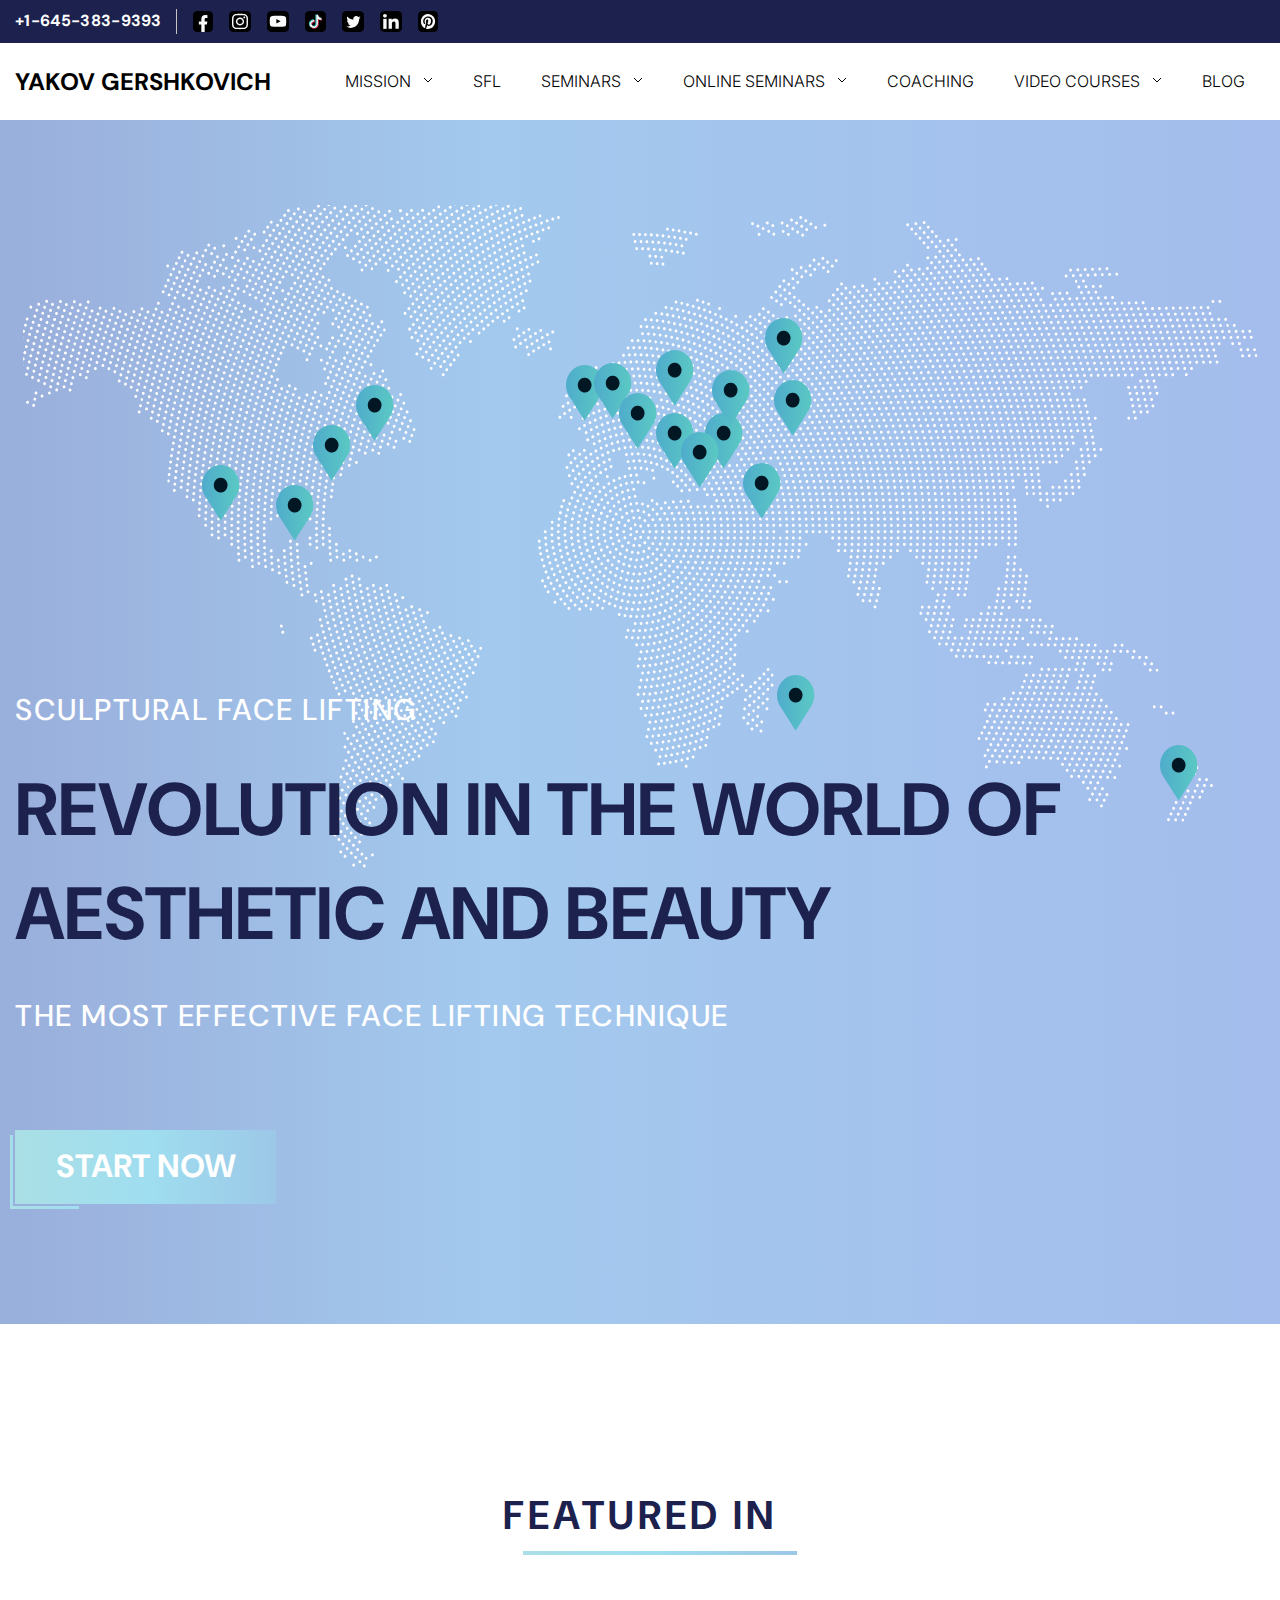
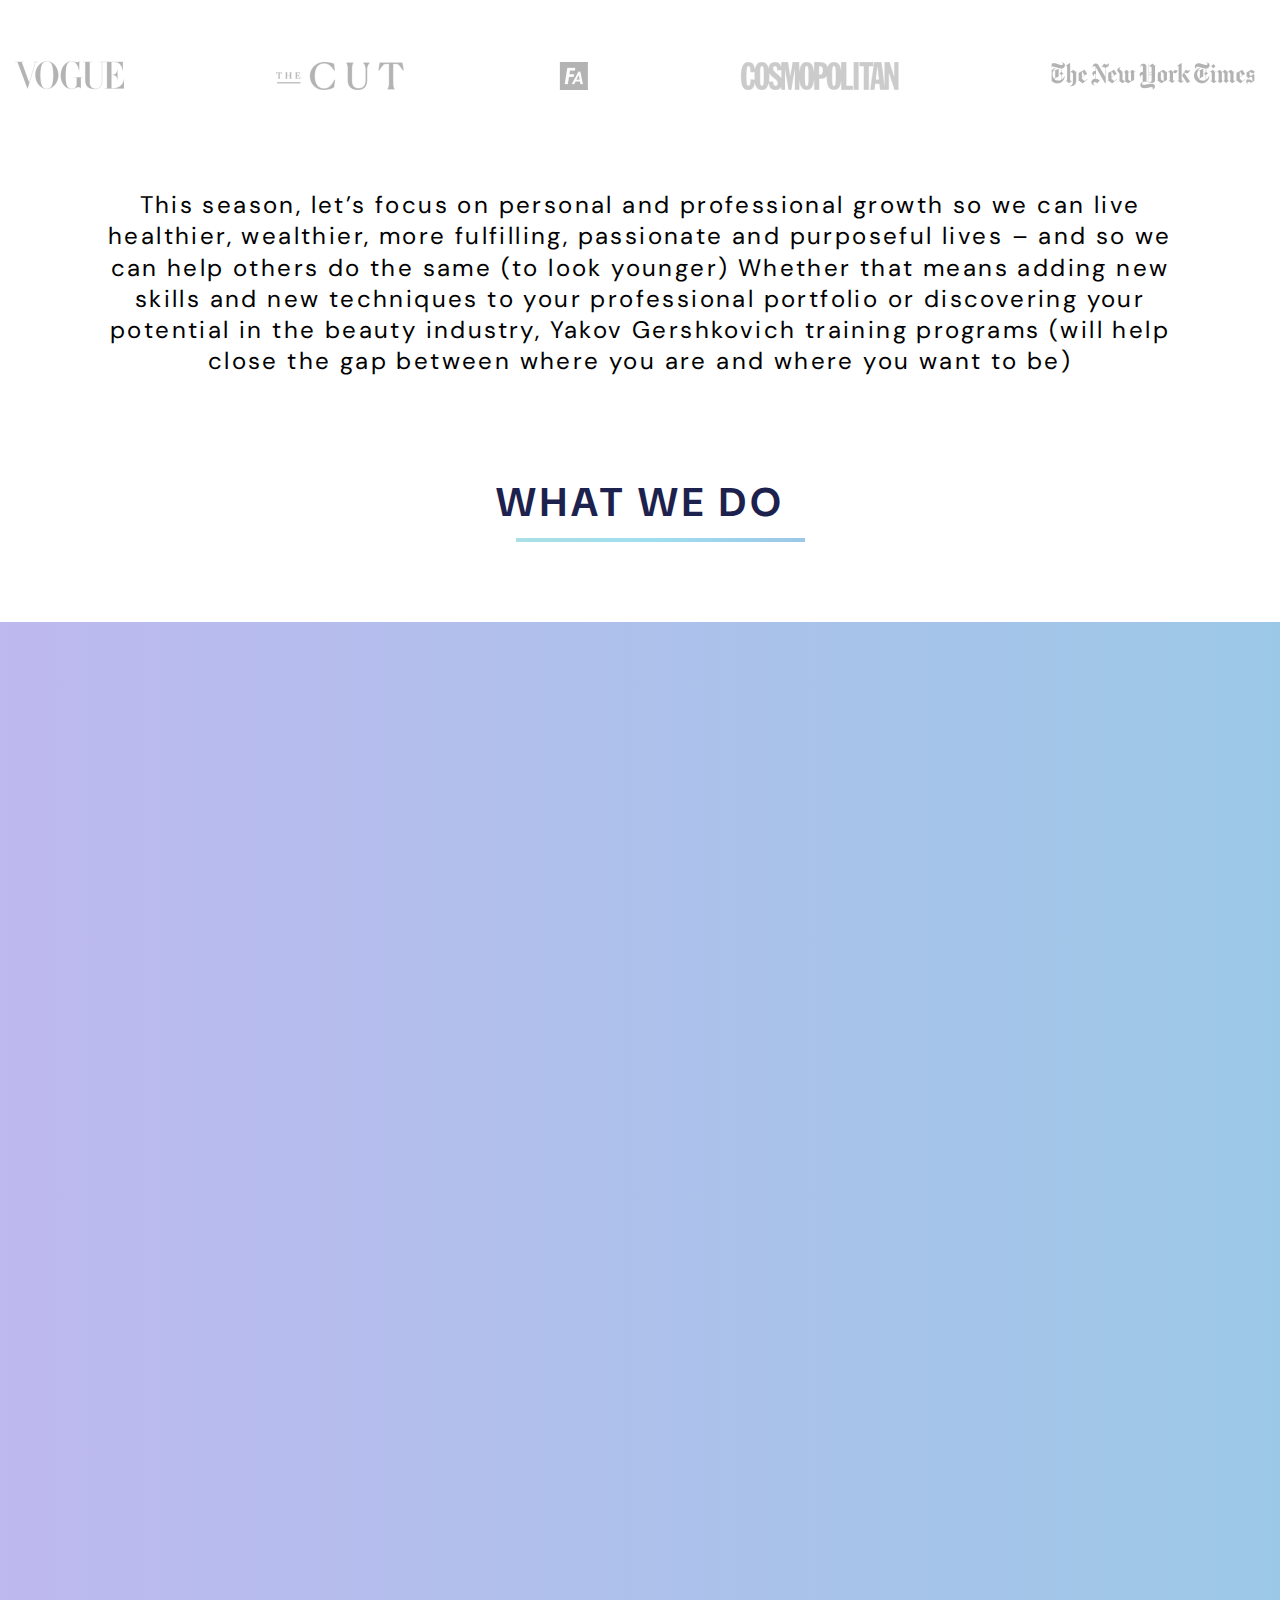
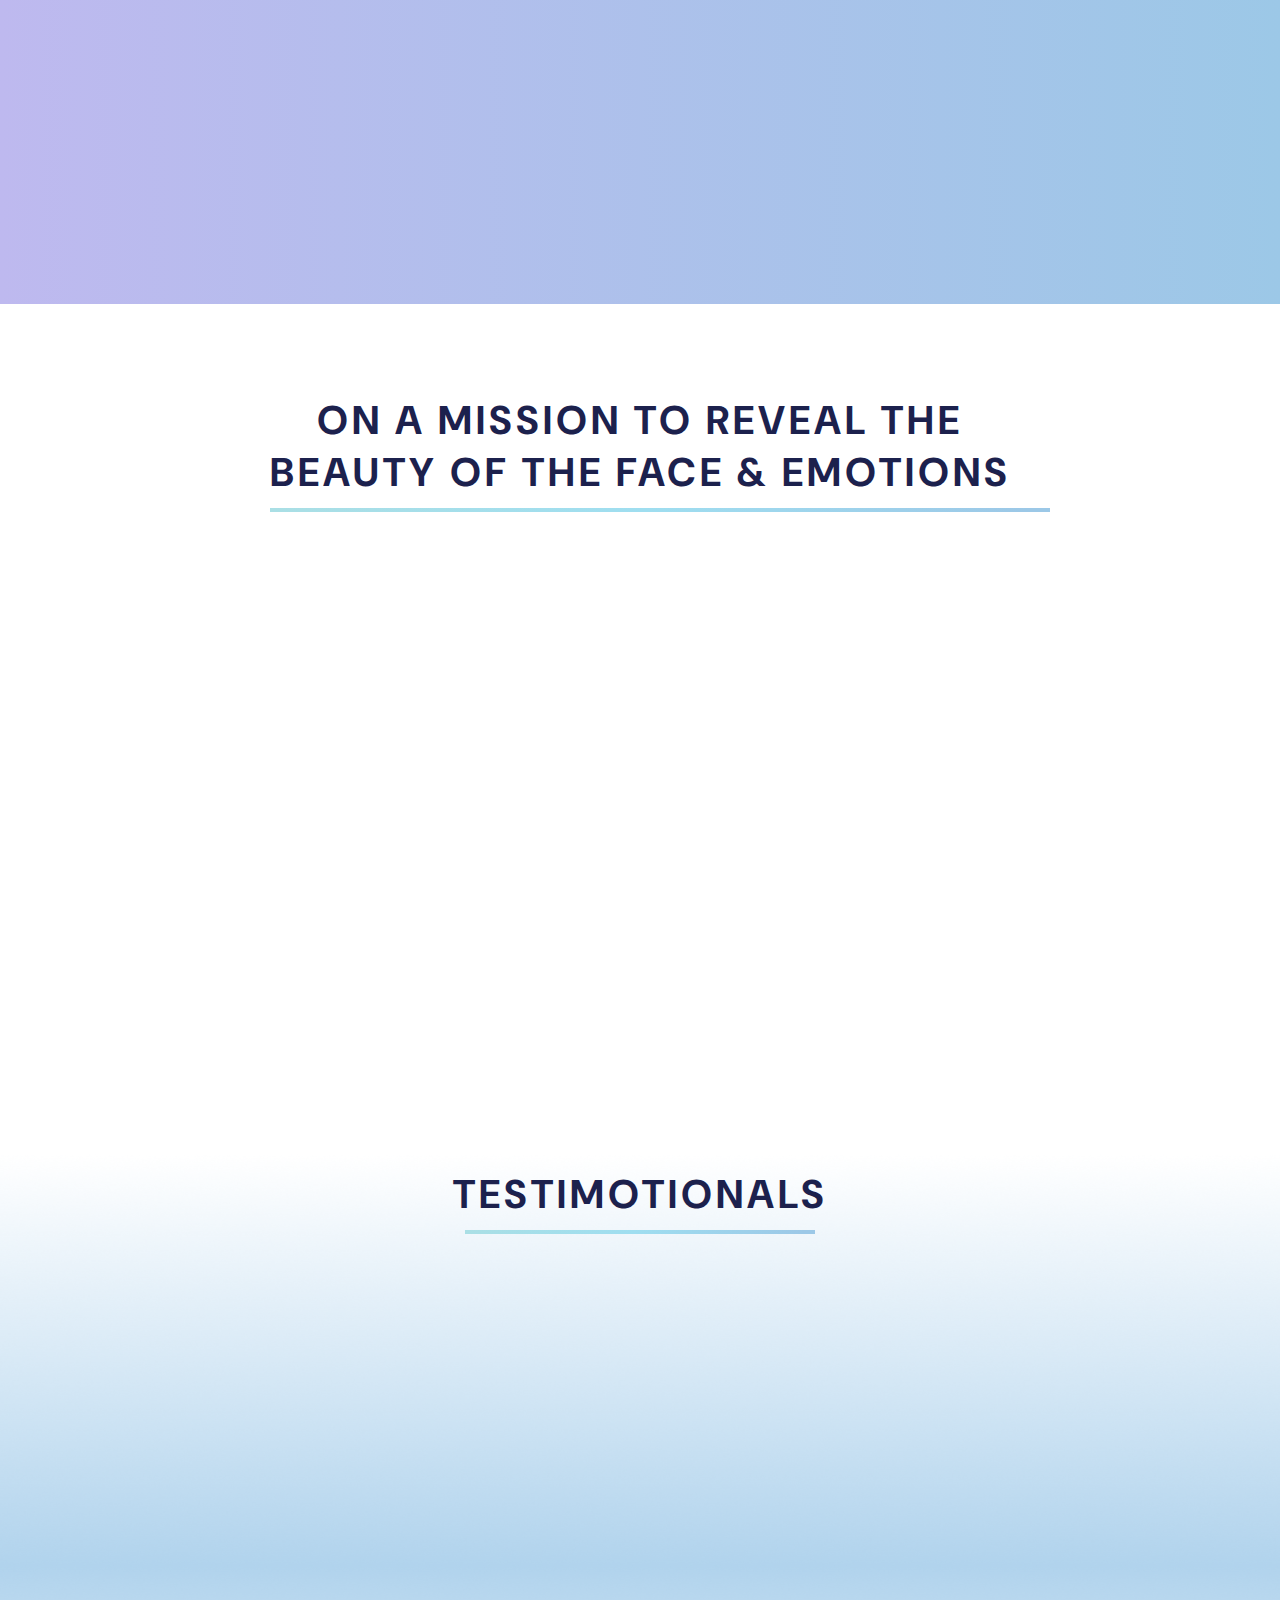
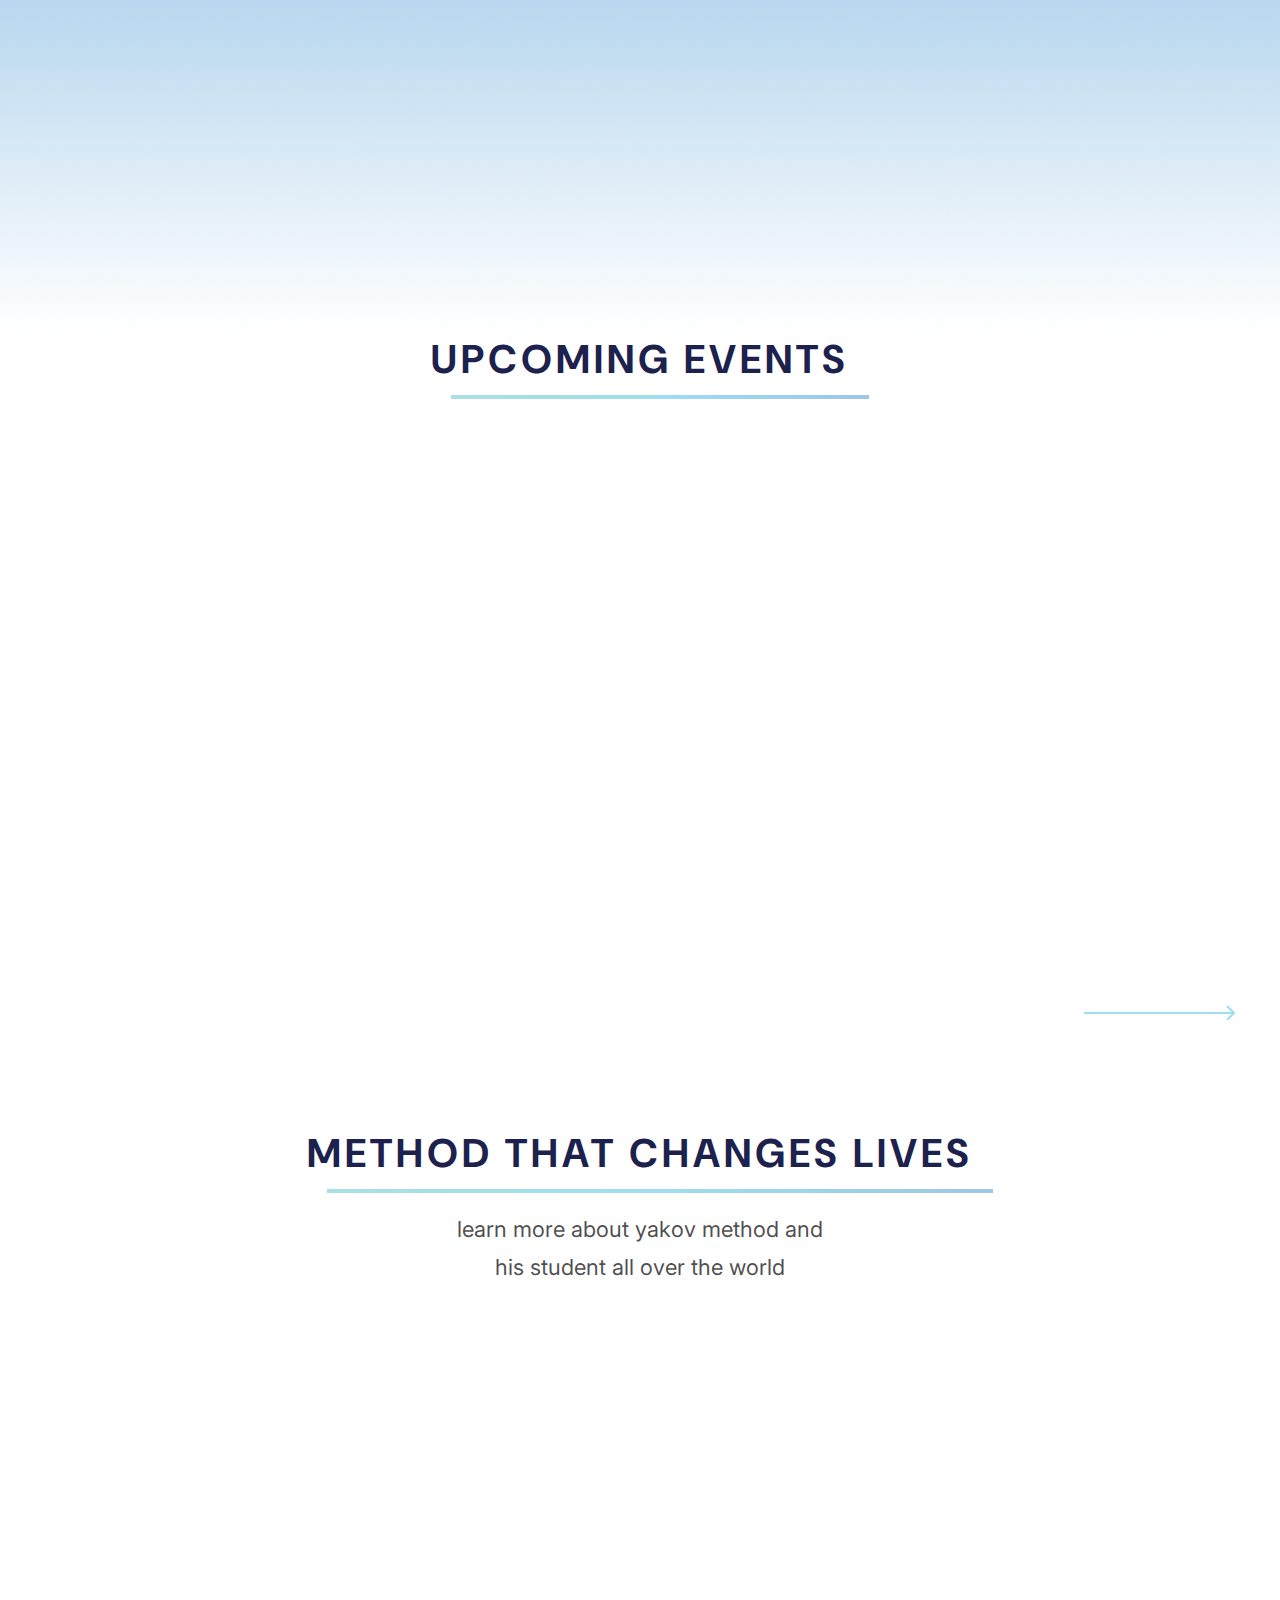
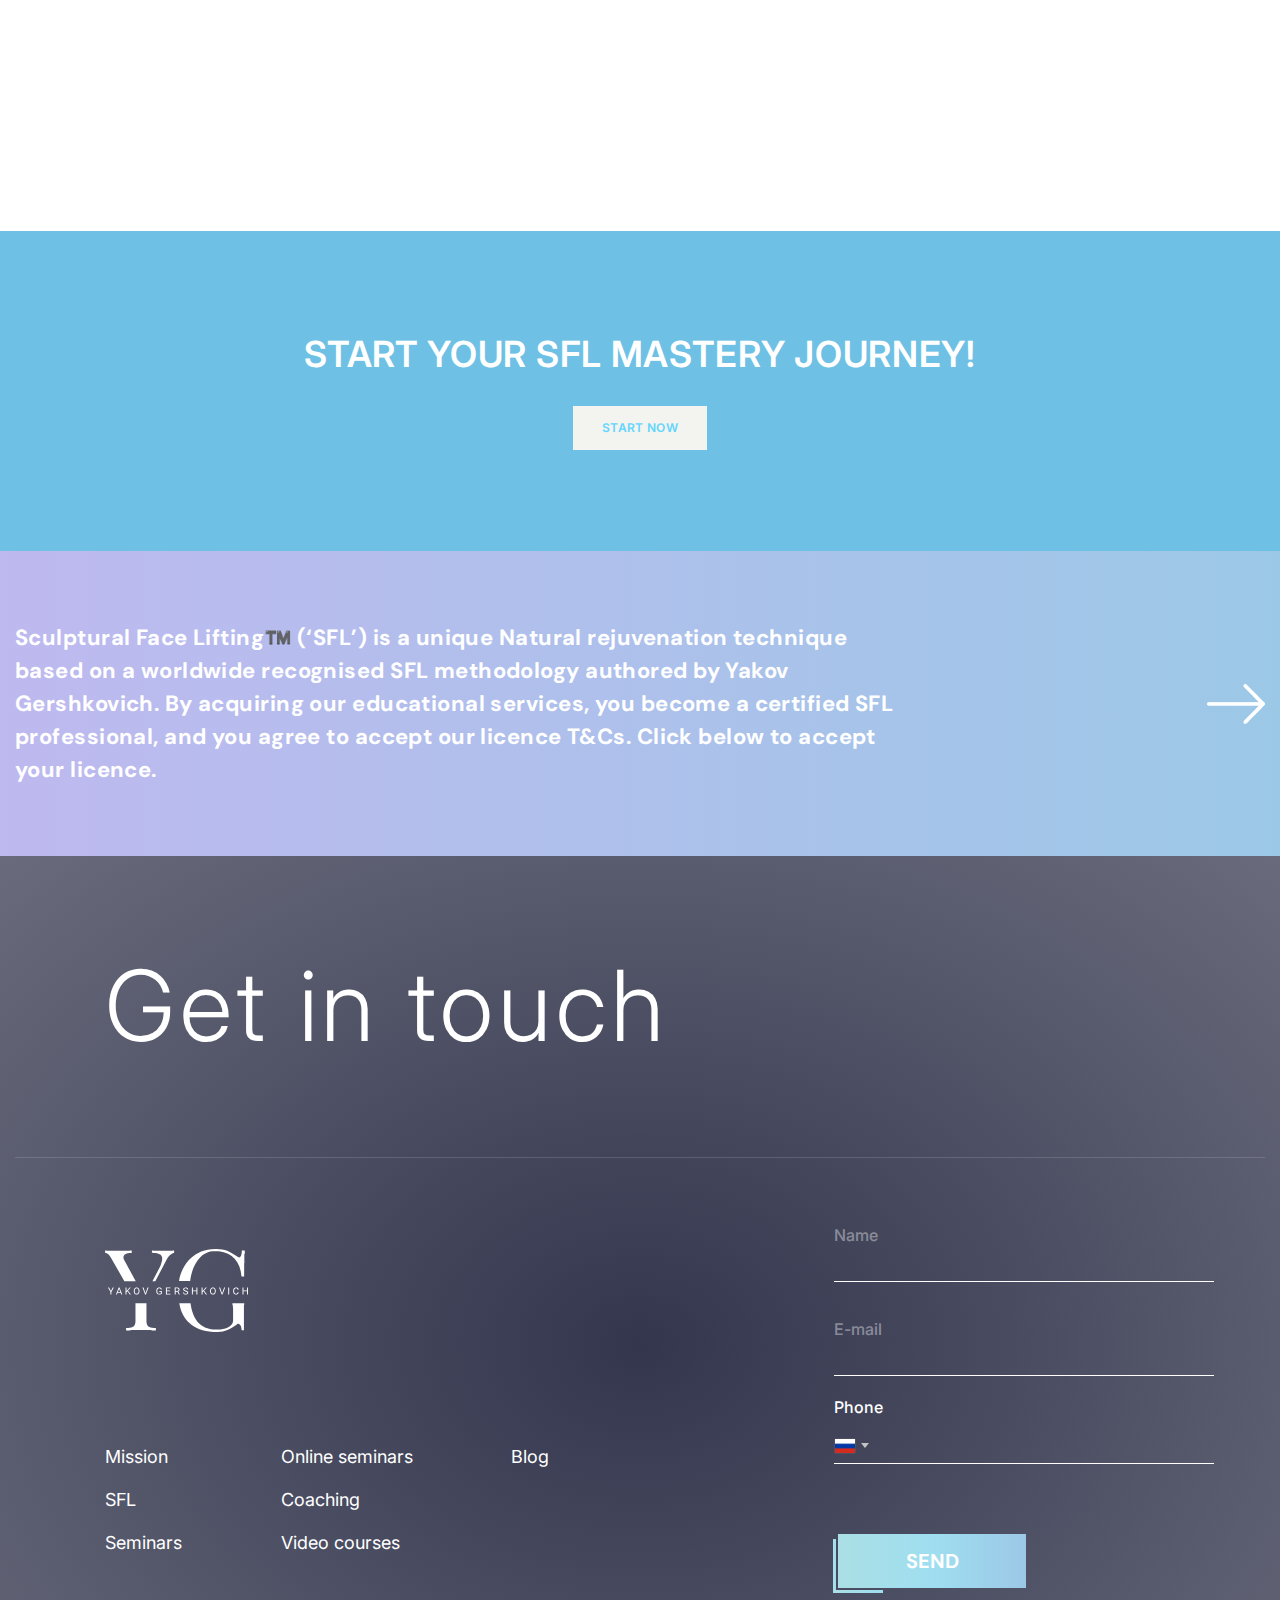
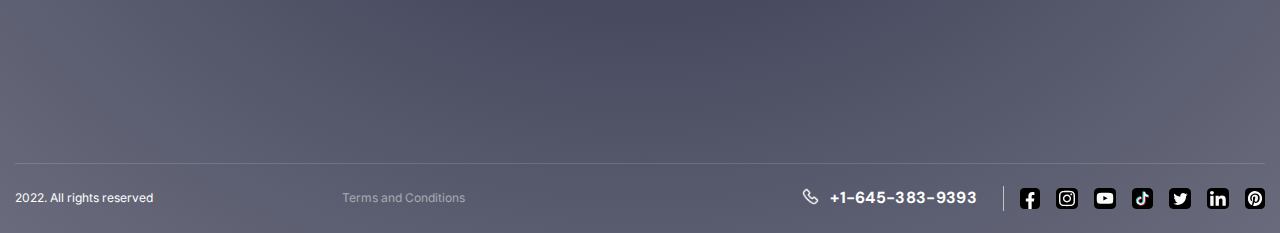
==== commit 77b4858f: "Add files via upload" ====
--- a/index.html
+++ b/index.html
@@ -96,7 +96,7 @@
 					<div class="main__location main__location-1">
 						<img src="img/main/location.png" alt="">
 						<div class="main__info">
-							<img src="img/main/1.png" alt="">
+							<img src="img/main/Toronto.jpg" alt="">
 							<p>BeautyDay</p>
 							<span>16.04.21</span>
 						</div>
@@ -104,7 +104,7 @@
 					<div  class="main__location main__location-2">
 						<img src="img/main/location.png" alt="">
 						<div class="main__info">
-							<img src="img/main/1.png" alt="">
+							<img src="img/main/Parij2019.jpg" alt="">
 							<p>BeautyDay</p>
 							<span>16.04.21</span>
 						</div>
@@ -112,11 +112,123 @@
 					<div class="main__location main__location-3">
 						<img src="img/main/location.png" alt="">
 						<div class="main__info">
-							<img src="img/main/1.png" alt="">
-							<p>BeautyDay</p>
-							<span>16.04.21</span>
-						</div>
-					</div>										
+							<img src="img/main/Moskva.jpg" alt="">
+							<p>BeautyDay</p>
+							<span>16.04.21</span>
+						</div>
+					</div>	
+					<div  class="main__location main__location-4">
+						<img src="img/main/location.png" alt="">
+						<div class="main__info">
+							<img src="img/main/London2018.jpg" alt="">
+							<p>BeautyDay</p>
+							<span>16.04.21</span>
+						</div>
+					</div>
+					<div  class="main__location main__location-5">
+						<img src="img/main/location.png" alt="">
+						<div class="main__info">
+							<img src="img/main/Mavrikiy2018.jpg" alt="">
+							<p>BeautyDay</p>
+							<span>16.04.21</span>
+						</div>
+					</div>	
+					<div  class="main__location main__location-6">
+						<img src="img/main/location.png" alt="">
+						<div class="main__info">
+							<img src="img/main/LosAngeles2018.jpg" alt="">
+							<p>BeautyDay</p>
+							<span>16.04.21</span>
+						</div>
+					</div>	
+					<div  class="main__location main__location-7">
+						<img src="img/main/location.png" alt="">
+						<div class="main__info">
+							<img src="img/main/NewZealand2019.jpg" alt="">
+							<p>BeautyDay</p>
+							<span>16.04.21</span>
+						</div>
+					</div>
+					<div  class="main__location main__location-8">
+						<img src="img/main/location.png" alt="">
+						<div class="main__info">
+							<img src="img/main/NewYork2019.jpg" alt="">
+							<p>BeautyDay</p>
+							<span>16.04.21</span>
+						</div>
+					</div>
+					<div  class="main__location main__location-9">
+						<img src="img/main/location.png" alt="">
+						<div class="main__info">
+							<img src="img/main/Milan2019.jpg" alt="">
+							<p>BeautyDay</p>
+							<span>16.04.21</span>
+						</div>
+					</div>
+					<div  class="main__location main__location-10">
+						<img src="img/main/location.png" alt="">
+						<div class="main__info">
+							<img src="img/main/belgium2022.jpg" alt="">
+							<p>BeautyDay</p>
+							<span>16.04.21</span>
+						</div>
+					</div>
+					<div  class="main__location main__location-11">
+						<img src="img/main/location.png" alt="">
+						<div class="main__info">
+							<img src="img/main/Croatia.jpg" alt="">
+							<p>BeautyDay</p>
+							<span>16.04.21</span>
+						</div>
+					</div>
+					<div  class="main__location main__location-12">
+						<img src="img/main/location.png" alt="">
+						<div class="main__info">
+							<img src="img/main/afins2019.jpg" alt="">
+							<p>BeautyDay</p>
+							<span>16.04.21</span>
+						</div>
+					</div>
+					<div  class="main__location main__location-13">
+						<img src="img/main/location.png" alt="">
+						<div class="main__info">
+							<img src="img/main/germany2018.jpg" alt="">
+							<p>BeautyDay</p>
+							<span>16.04.21</span>
+						</div>
+					</div>	
+					<div  class="main__location main__location-14">
+						<img src="img/main/location.png" alt="">
+						<div class="main__info">
+							<img src="img/main/kiev2018.jpg" alt="">
+							<p>BeautyDay</p>
+							<span>16.04.21</span>
+						</div>
+					</div>
+					<div  class="main__location main__location-15">
+						<img src="img/main/location.png" alt="">
+						<div class="main__info">
+							<img src="img/main/varshava2019.jpg" alt="">
+							<p>BeautyDay</p>
+							<span>16.04.21</span>
+						</div>
+					</div>
+					<div  class="main__location main__location-16">
+						<img src="img/main/location.png" alt="">
+						<div class="main__info">
+							<img src="img/main/OttavaKanada2019.jpg" alt="">
+							<p>BeautyDay</p>
+							<span>16.04.21</span>
+						</div>
+					</div>
+					<div  class="main__location main__location-17">
+						<img src="img/main/location.png" alt="">
+						<div class="main__info">
+							<img src="img/main/Nitsa2019.jpg" alt="">
+							<p>BeautyDay</p>
+							<span>16.04.21</span>
+						</div>
+					</div>																																																																												
 				</div>
 				<div class="main__content">
 					<div class="main__subtitle">
@@ -403,7 +515,18 @@
 					Start now
 				</a>	
 			</div>
-		</div>		
+		</div>
+		<div class="sfl">
+			<div class="sfl__container">
+				<div class="sfl__text">
+					Sculptural Face Lifting™️ (‘SFL’) is a unique Natural rejuvenation technique based on a worldwide recognised SFL methodology authored by Yakov Gershkovich. 
+					By acquiring our educational services, you become a certified SFL professional, and you agree to accept our licence T&Cs. Click below to accept your licence.
+				</div>
+				<a href="1.html" class="sfl__arrow">
+					<img src="img/sfl/arrow.png" alt="">
+				</a>
+			</div>
+		</div>				
 		<footer class="footer">
 			<div class="footer__container">
 				<div class="footer__title">
--- a/css/style.css
+++ b/css/style.css
@@ -688,7 +688,7 @@
   visibility: hidden;
   pointer-events: none;
   position: absolute;
-  z-index: 4;
+  z-index: 24;
   bottom: 76px;
   left: 37px;
   -webkit-transition: all 0.5s ease 0s;
@@ -797,10 +797,11 @@
 .main__location-2 {
   left: 48.3%;
   top: 168px;
+  z-index: 15;
 }
 @media (max-width: 1247px) {
   .main__location-2 {
-    top: calc(130px + (168 - 130) * ((100vw - 991px) / (1247 - 991)));
+    top: calc(128px + (168 - 128) * ((100vw - 991px) / (1247 - 991)));
   }
 }
 .main__location-3 {
@@ -828,6 +829,170 @@
 @media (max-width: 1247px) {
   .main__location-3 {
     top: calc(70px + (93 - 70) * ((100vw - 991px) / (1247 - 991)));
+  }
+}
+.main__location-4 {
+  left: 44%;
+  top: 140px;
+}
+@media (max-width: 1247px) {
+  .main__location-4 {
+    top: calc(105px + (140 - 105) * ((100vw - 991px) / (1247 - 991)));
+  }
+}
+@media (max-width: 350px) {
+  .main__location-4 .main__info{
+    z-index: 220;
+  }
+}
+.main__location-5 {
+  right: 35%;
+  z-index: 15;
+  top: 450px;
+}
+@media (max-width: 1247px) {
+  .main__location-5 {
+    top: calc(350px + (450 - 350) * ((100vw - 991px) / (1247 - 991)));
+  }
+}
+.main__location-6 {
+  top: 240px;
+  left: 14.5%;
+}
+@media (max-width: 1247px) {
+  .main__location-6 {
+    top: calc(185px + (240 - 185) * ((100vw - 991px) / (1247 - 991)));
+  }
+}
+.main__location-7 {
+  top: 520px;
+  right: 4%;
+  z-index: 15;
+}
+.main__location-7 .main__info {
+  bottom: 46px;
+  left: -200px;
+}
+@media (max-width: 991px) {
+  .main__location-7  .main__info {
+    left: calc(-80px + (-150 + 80) * ((100vw - 320px) / (991 - 320)));
+    bottom: calc(10px + (55 - 10) * ((100vw - 320px) / (991 - 320)));
+  }
+}
+.main__location-7 .main__info:after{
+  right: -12.1px;
+  bottom: -10px;
+  left: auto;
+  transform: translate(0, 0%) rotate(-65deg);
+}
+
+@media (max-width: 1247px) {
+  .main__location-7 {
+    top: calc(405px + (520 - 405) * ((100vw - 991px) / (1247 - 991)));
+  }
+}
+.main__location-8 {
+  top: 200px;
+  left: 23.5%;
+}
+@media (max-width: 1247px) {
+  .main__location-8 {
+    top: calc(151px + (200 - 151) * ((100vw - 991px) / (1247 - 991)));
+  }
+}
+.main__location-9 {
+  left: 51.3%;
+  top: 188px;
+}
+@media (max-width: 1247px) {
+  .main__location-9 {
+    top: calc(145px + (188 - 145) * ((100vw - 991px) / (1247 - 991)));
+  }
+}
+.main__location-10 {
+  left: 46.3%;
+  top: 138px;
+  z-index: 13;
+}
+@media (max-width: 1247px) {
+  .main__location-10 {
+    top: calc(103px + (138 - 103) * ((100vw - 991px) / (1247 - 991)));
+  }
+}
+@media (max-width: 991px) {
+  .main__location-10, .main__location-9 {
+    display: none
+  }
+}
+.main__location-11 {
+  left: 55.3%;
+  top: 188px;
+}
+@media (max-width: 1247px) {
+  .main__location-11 {
+    display: none
+  }
+}
+.main__location-12 {
+  left: 58.3%;
+  top: 238px;
+}
+@media (max-width: 1247px) {
+  .main__location-12 {
+    top: calc(185px + (238 - 185) * ((100vw - 991px) / (1247 - 991)));
+  }
+}
+
+.main__location-13 {
+  left: 51.3%;
+  top: 125px;
+}
+@media (max-width: 1247px) {
+  .main__location-13 {
+    display: none
+  }
+}
+
+.main__location-14 {
+  right: 35.3%;
+  top: 155px;
+}
+@media (max-width: 1247px) {
+  .main__location-14 {
+    top: calc(120px + (155 - 120) * ((100vw - 991px) / (1247 - 991)));
+  }
+}
+.main__location-15 {
+  right: 40.3%;
+  z-index: 0;
+  top: 145px;
+}
+@media (max-width: 1247px) {
+  .main__location-15 {
+    top: calc(110px + (145 - 110) * ((100vw - 991px) / (1247 - 991)));
+  }
+}
+.main__location-16 {
+  top: 160px;
+  left: 27%;
+}
+@media (max-width: 1247px) {
+  .main__location-16 {
+    top: calc(120px + (160 - 120) * ((100vw - 991px) / (1247 - 991)));
+  }
+}
+.main__location-17 {
+  left: 53.3%;
+  top: 207px;
+}
+@media (max-width: 1247px) {
+  .main__location-17 {
+    top: calc(160px + (207 - 160) * ((100vw - 991px) / (1247 - 991)));
+  }
+}
+@media (max-width: 550px) {
+  .main__location-16, .main__location-1, .main__location-12, .main__location-7, .main__location-14, .main__location-15 {
+    display: none
   }
 }
 .main__content {
@@ -1626,14 +1791,14 @@
 }
 .slide__text {
   font-weight: 400;
-  font-size: 18px;
+  font-size: 10px;
   line-height: 175%;
   color: rgba(30, 30, 30, 0.8);
   margin-top: 27.5px;
 }
 @media (max-width: 991px) {
   .slide__text {
-    font-size: calc(15px + (18 - 15) * ((100vw - 320px) / (991 - 320)));
+    font-size: calc(7.5px + (10 - 7.5) * ((100vw - 320px) / (991 - 320)));
   }
 }
 @media (max-width: 580px) {
@@ -2246,7 +2411,39 @@
   }
 }
 
-
+.sfl {
+  background: linear-gradient(90deg, #BEB9EF 0%, #9CC8E7 100%);
+}
+.sfl__container {
+  display: flex;
+  justify-content: space-between;
+  width: 100%;
+  padding: 70px 15px;
+  align-items: center;
+}
+.sfl__text {
+  font-family: 'DM Sans';
+  max-width: 914px;
+  font-weight: 700;
+  font-size: 22px;
+  line-height: 150%;
+  letter-spacing: 0.02em;
+  color: #FFFFFF;
+  padding-right: 15px;  
+
+}
+.sfl__arrow {}
+@media (max-width: 991px) {
+  .sfl__text {
+    font-size: calc(14px + (22 - 14) * ((100vw - 320px) / (991 - 320)));
+  }
+  .sfl__container{
+    padding: calc(35px + (70 - 35) * ((100vw - 320px) / (991 - 320))) 15px;
+  }
+  .sfl__arrow img{
+     width: calc(30px + (58 - 30) * ((100vw - 320px) / (991 - 320)));
+  }
+}
 
 .title1 {
   text-transform: uppercase;
@@ -2655,6 +2852,7 @@
 .founder__image img {
   width: 100%;
   border-radius: 15px;
+  height: 72.5%;
 }
 
 .information {
@@ -2704,6 +2902,7 @@
   }
   .information__image img {
     width: 100%;
+    border-radius: 15px;
   }
 }
 .information__text {
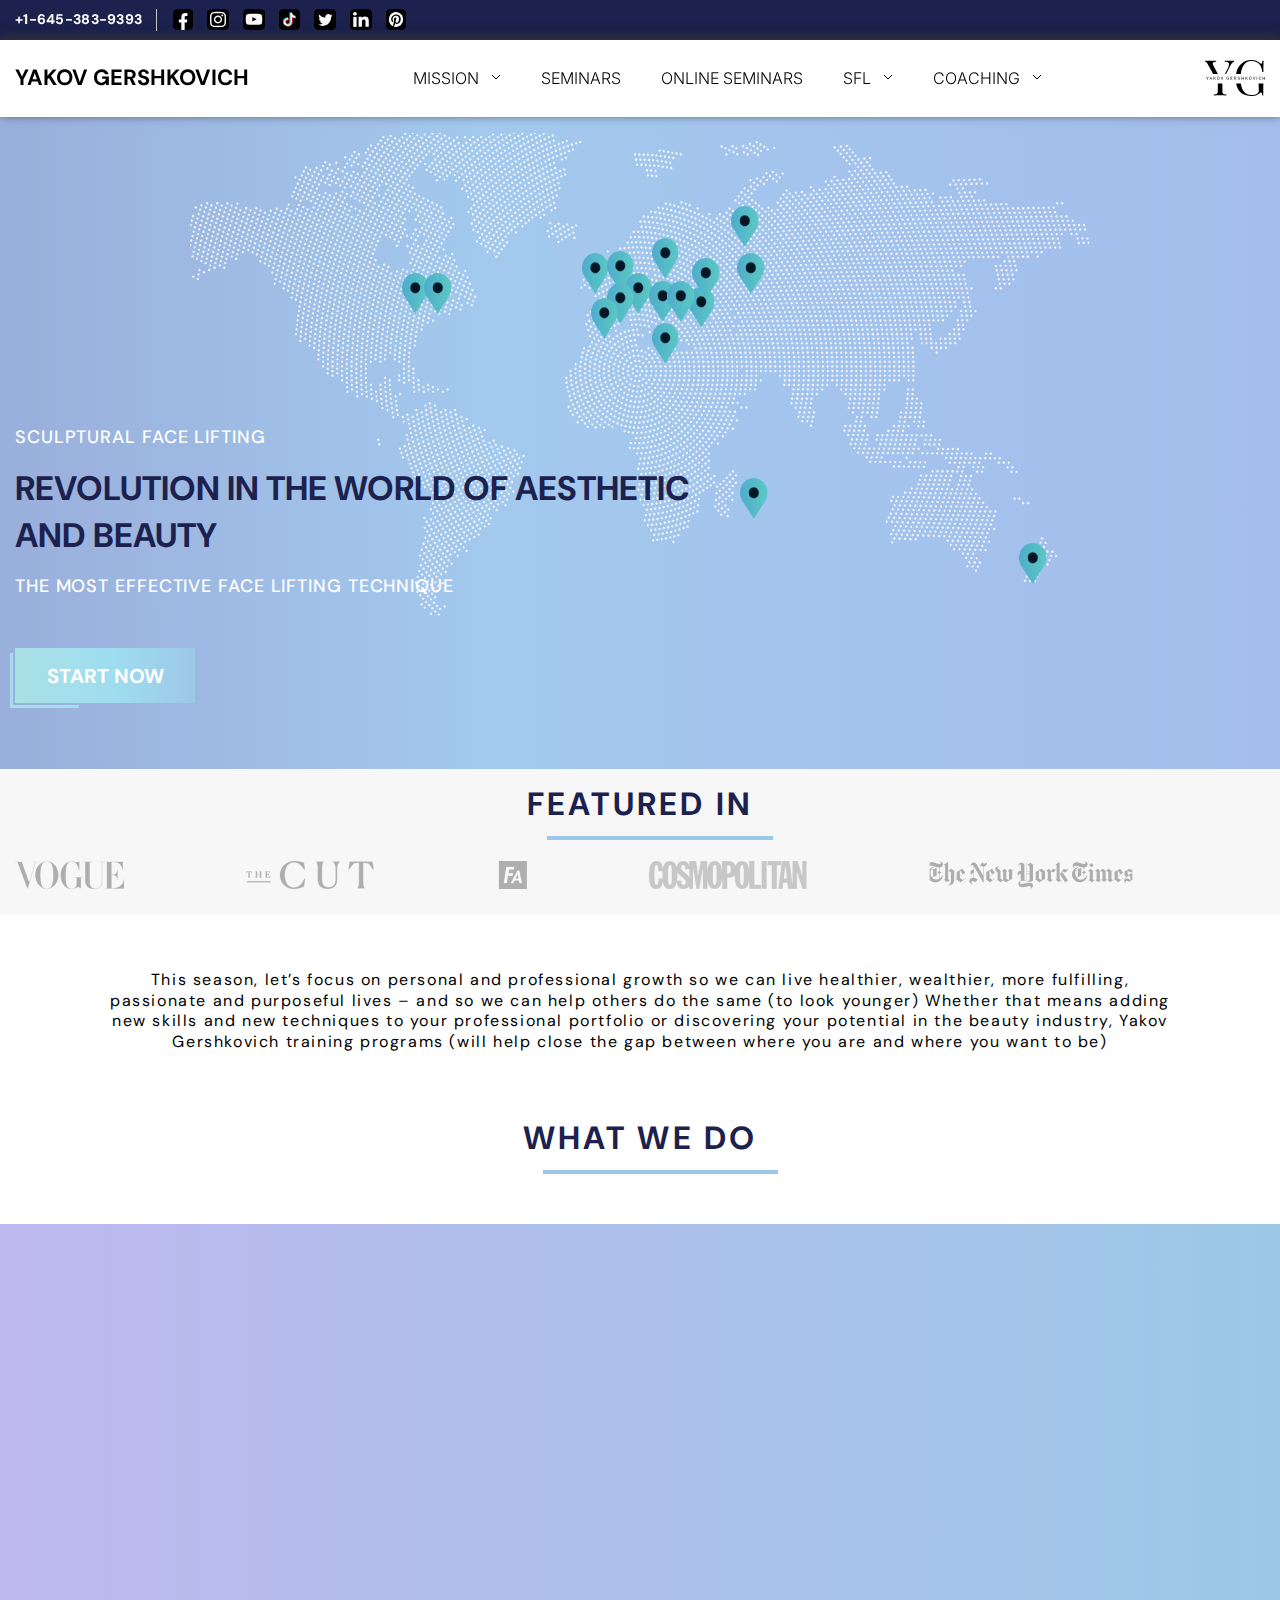
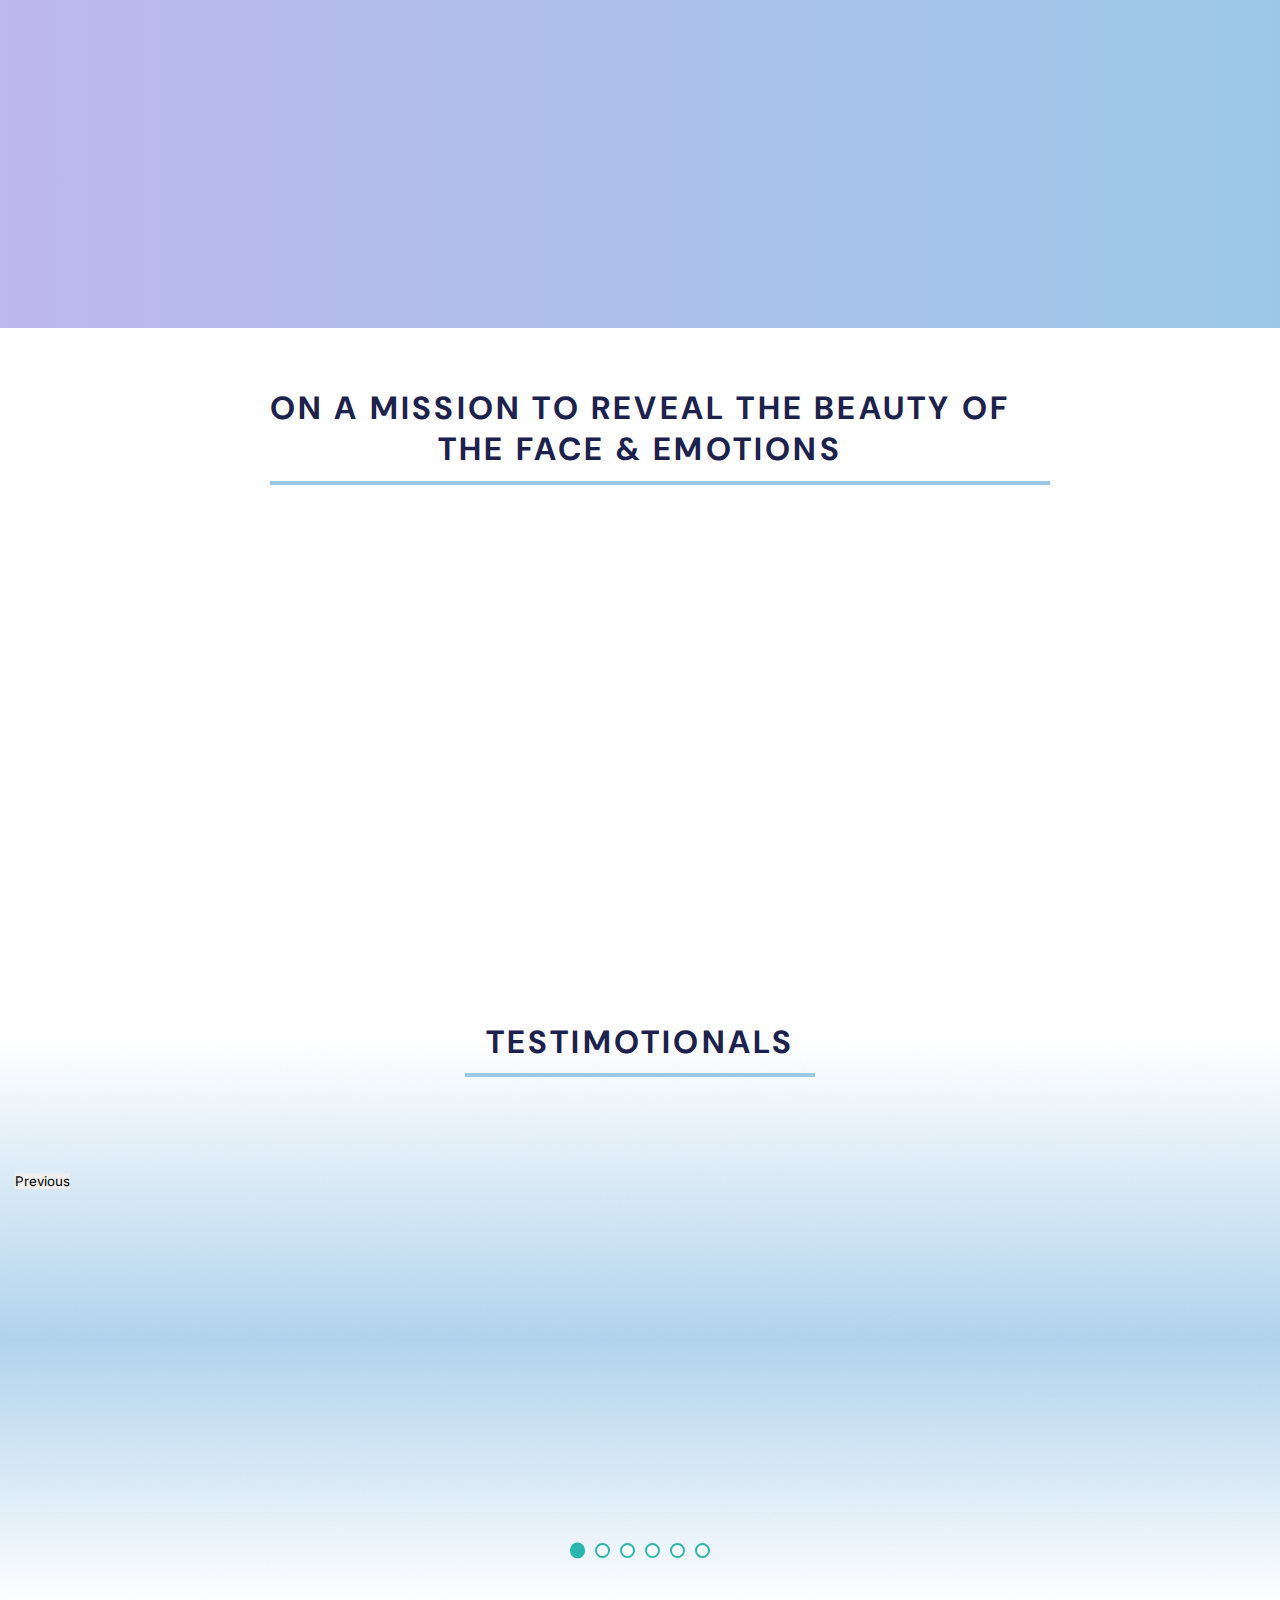
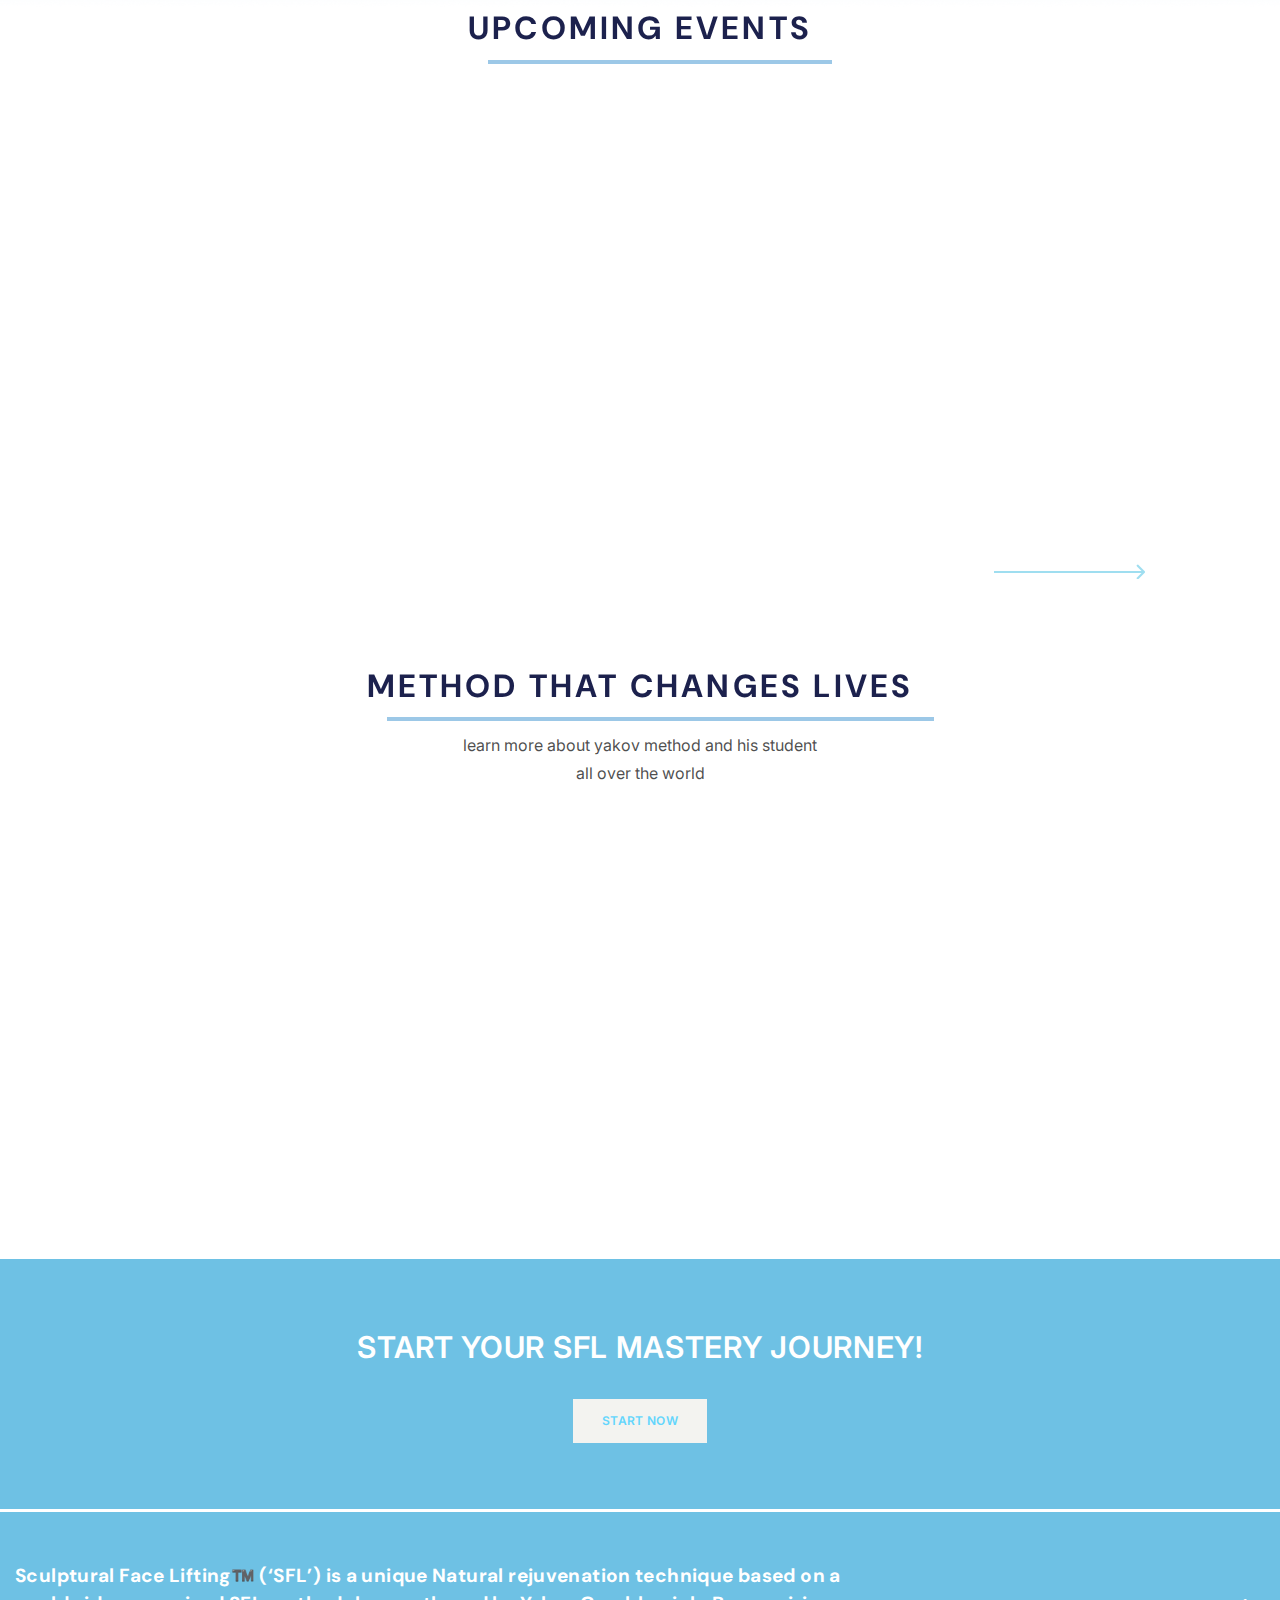
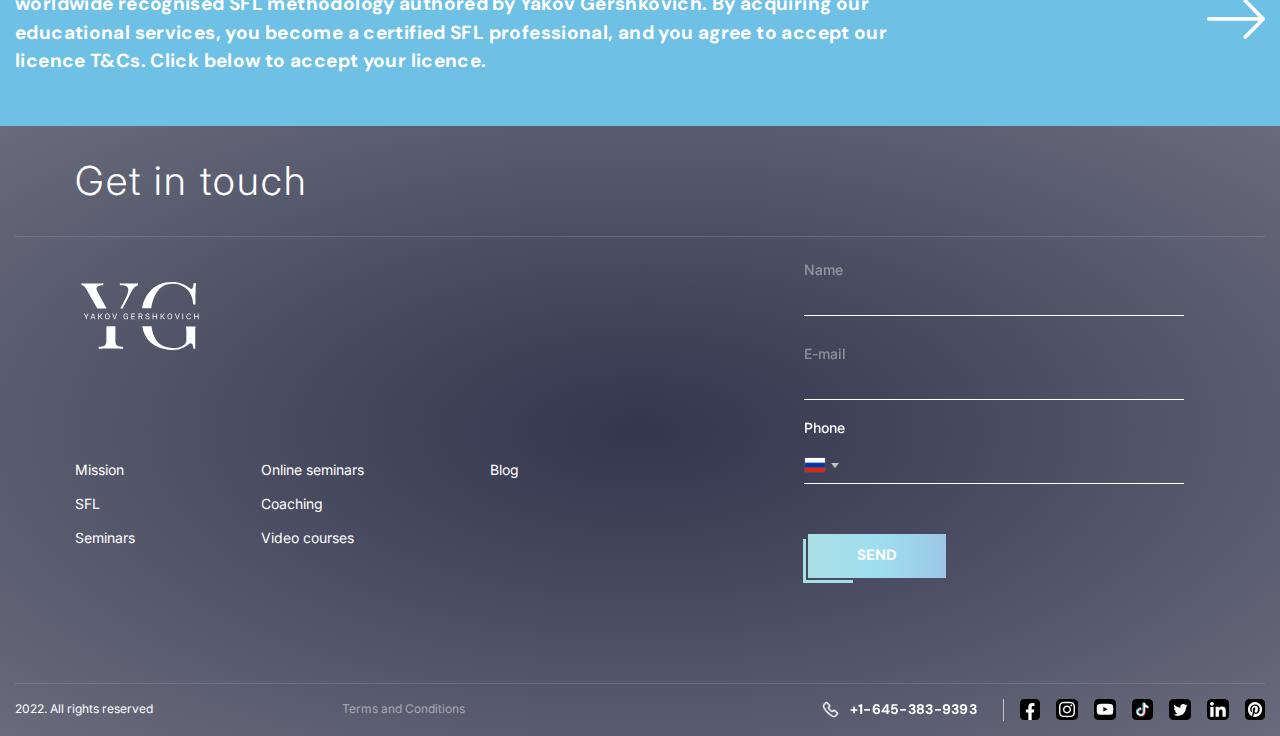
==== commit f41e709a: "Add files via upload" ====
--- a/index.html
+++ b/index.html
@@ -45,8 +45,27 @@
 								<li><a href="#">Case Studies</a></li>
 							</ul>
 						</li>
-						<li class="menu__item"><a href="#" class="menu__link">SFL</a></li>
 						<li class="menu__item"><a href="#" class="menu__link">SEMINARS</a>
+						</li>
+						<li class="menu__item"><a href="#" class="menu__link">ONLINE SEMINARS</a>					
+							<ul class="menu__sublist">
+								<li><a href="#">About Tony Robbins</a></li>
+								<li><a href="#">Contribution</a></li>
+								<li><a href="#">Company Culture</a></li>
+								<li><a href="#">Get Involved</a></li>
+								<li><a href="#">Success Stories</a></li>
+							</ul>
+						</li>
+						<li class="menu__item"><a href="#" class="menu__link">SFL</a>
+							<svg width="10" height="6" viewBox="0 0 10 6" fill="none" xmlns="http://www.w3.org/2000/svg">
+								<path d="M1 1L5 5L9 1" stroke="black"/>
+							</svg>							
+							<ul class="menu__sublist">
+								<li><a href="level1.html">level 1</a></li>
+								<li><a href="level2.html">level 2</a></li>
+							</ul>
+						</li>
+						<li class="menu__item"><a href="#" class="menu__link">COACHING</a>
 							<svg width="10" height="6" viewBox="0 0 10 6" fill="none" xmlns="http://www.w3.org/2000/svg">
 								<path d="M1 1L5 5L9 1" stroke="black"/>
 							</svg>							
@@ -56,31 +75,8 @@
 								<li><a href="#">Success Stories</a></li>
 								<li><a href="#">Case Studies</a></li>
 							</ul>
-						</li>
-						<li class="menu__item"><a href="#" class="menu__link">ONLINE SEMINARS</a>
-							<svg width="10" height="6" viewBox="0 0 10 6" fill="none" xmlns="http://www.w3.org/2000/svg">
-								<path d="M1 1L5 5L9 1" stroke="black"/>
-							</svg>							
-							<ul class="menu__sublist">
-								<li><a href="#">About Tony Robbins</a></li>
-								<li><a href="#">Contribution</a></li>
-								<li><a href="#">Company Culture</a></li>
-								<li><a href="#">Get Involved</a></li>
-								<li><a href="#">Success Stories</a></li>
-							</ul>
-						</li>
-						<li class="menu__item"><a href="#" class="menu__link">COACHING</a></li>
-						<li class="menu__item"><a href="#" class="menu__link">VIDEO COURSES</a>
-							<svg width="10" height="6" viewBox="0 0 10 6" fill="none" xmlns="http://www.w3.org/2000/svg">
-								<path d="M1 1L5 5L9 1" stroke="black"/>
-							</svg>							
-							<ul class="menu__sublist">
-								<li><a href="#">About Tony Robbins</a></li>
-								<li><a href="#">Contribution</a></li>
-								<li><a href="#">Company Culture</a></li>
-							</ul>
+
 						</li>	
-						<li class="menu__item"><a href="#" class="menu__link">BLOG</a></li>
 					</ul>
 				</nav>
 				<a href="#" class="header__logo"><img src="img/header/logo.svg" alt=""></a>
@@ -133,70 +129,55 @@
 							<span>16.04.21</span>
 						</div>
 					</div>	
-					<div  class="main__location main__location-6">
-						<img src="img/main/location.png" alt="">
-						<div class="main__info">
-							<img src="img/main/LosAngeles2018.jpg" alt="">
+	
+					<div  class="main__location main__location-7">
+						<img src="img/main/location.png" alt="">
+						<div class="main__info">
+							<img src="img/main/NewZealand2019.jpg" alt="">
+							<p>BeautyDay</p>
+							<span>16.04.21</span>
+						</div>
+					</div>
+					<div  class="main__location main__location-9">
+						<img src="img/main/location.png" alt="">
+						<div class="main__info">
+							<img src="img/main/Milan2019.jpg" alt="">
+							<p>BeautyDay</p>
+							<span>16.04.21</span>
+						</div>
+					</div>
+					<div  class="main__location main__location-10">
+						<img src="img/main/location.png" alt="">
+						<div class="main__info">
+							<img src="img/main/belgium2022.jpg" alt="">
+							<p>BeautyDay</p>
+							<span>16.04.21</span>
+						</div>
+					</div>
+					<div class="main__location main__location-11">
+						<img src="img/main/location.png" alt="">
+						<div class="main__info">
+							<img src="img/main/Croatia.jpg" alt="">
+							<p>Croatia</p>
+							<span>2022</span>
+						</div>
+					</div>
+					<div  class="main__location main__location-12">
+						<img src="img/main/location.png" alt="">
+						<div class="main__info">
+							<img src="img/main/afins2019.jpg" alt="">
 							<p>BeautyDay</p>
 							<span>16.04.21</span>
 						</div>
 					</div>	
-					<div  class="main__location main__location-7">
-						<img src="img/main/location.png" alt="">
-						<div class="main__info">
-							<img src="img/main/NewZealand2019.jpg" alt="">
-							<p>BeautyDay</p>
-							<span>16.04.21</span>
-						</div>
-					</div>
-					<div  class="main__location main__location-8">
-						<img src="img/main/location.png" alt="">
-						<div class="main__info">
-							<img src="img/main/NewYork2019.jpg" alt="">
-							<p>BeautyDay</p>
-							<span>16.04.21</span>
-						</div>
-					</div>
-					<div  class="main__location main__location-9">
-						<img src="img/main/location.png" alt="">
-						<div class="main__info">
-							<img src="img/main/Milan2019.jpg" alt="">
-							<p>BeautyDay</p>
-							<span>16.04.21</span>
-						</div>
-					</div>
-					<div  class="main__location main__location-10">
-						<img src="img/main/location.png" alt="">
-						<div class="main__info">
-							<img src="img/main/belgium2022.jpg" alt="">
-							<p>BeautyDay</p>
-							<span>16.04.21</span>
-						</div>
-					</div>
-					<div  class="main__location main__location-11">
-						<img src="img/main/location.png" alt="">
-						<div class="main__info">
-							<img src="img/main/Croatia.jpg" alt="">
-							<p>BeautyDay</p>
-							<span>16.04.21</span>
-						</div>
-					</div>
-					<div  class="main__location main__location-12">
-						<img src="img/main/location.png" alt="">
-						<div class="main__info">
-							<img src="img/main/afins2019.jpg" alt="">
-							<p>BeautyDay</p>
-							<span>16.04.21</span>
-						</div>
-					</div>
-					<div  class="main__location main__location-13">
+					<div class="main__location main__location-13">
 						<img src="img/main/location.png" alt="">
 						<div class="main__info">
 							<img src="img/main/germany2018.jpg" alt="">
-							<p>BeautyDay</p>
-							<span>16.04.21</span>
-						</div>
-					</div>	
+							<p>Germany</p>
+							<span>2018</span>
+						</div>
+					</div>					
 					<div  class="main__location main__location-14">
 						<img src="img/main/location.png" alt="">
 						<div class="main__info">
@@ -228,7 +209,24 @@
 							<p>BeautyDay</p>
 							<span>16.04.21</span>
 						</div>
-					</div>																																																																												
+					</div>
+					<div  class="main__location main__location-18">
+						<img src="img/main/location.png" alt="">
+						<div class="main__info">
+							<img src="img/main/Spain2020.jpg" alt="">
+							<p>Spain</p>
+							<span>2022</span>
+						</div>
+					</div>
+					<div  class="main__location main__location-19">
+						<img src="img/main/location.png" alt="">
+						<div class="main__info">
+							<img src="img/main/Italy2022.jpg" alt="">
+							<p>Italy</p>
+							<span>2022</span>
+						</div>
+					</div>
+
 				</div>
 				<div class="main__content">
 					<div class="main__subtitle">
@@ -259,6 +257,7 @@
 					<a href="#"><img src="img/featured/3.png" alt=""></a>
 					<a href="#"><img src="img/featured/4.png" alt=""></a>
 					<a href="#"><img src="img/featured/5.png" alt=""></a>
+					<a href="#"><img src="img/featured/6.svg" alt=""></a>
 				</div>
 				<div class="featured__text">
 					This season, let’s focus on personal and professional growth so we can live healthier, wealthier, more fulfilling, passionate and purposeful lives <span>– and so we can help others do the same (to look younger) Whether that means adding new skills and new techniques to your professional portfolio or discovering your potential in the beauty industry, Yakov Gershkovich training programs (will help close the gap between where you are and where you want to be)</span>
@@ -359,7 +358,7 @@
 				<div class="rev__title title">
 					TESTIMOTIONALS
 				</div>
-			  <div data-aos="fade-up" data-aos-duration="800" class="rev_slider">
+			  <div class="rev_slider">
 			    <div class="rev_slide">
 			      <div class="slide">
 						<div class="slide__image">
@@ -380,7 +379,7 @@
 								</div>							
 							</div>
 							<div class="slide__text">
-								“I attended the seminar for 4 days and it was amazing! Life changed… This is not just a technique, this is a method, this is a therapy for the face that melts your emotions away. The stress that you carry in your muscles is melted as soon as the therapist works on you.I highly suggest this treatment. <span>I highly suggest this training for those who really want to uplevel their skin care practice.</span>” 
+								For years I had followed Yakov on Instagram and felt impacted by his energy. I was excited to travel anywhere in the world to take one of his classes just to see the master at work! ......
 							</div>
 						</div>
 			      </div>
@@ -405,7 +404,7 @@
 								</div>							
 							</div>
 							<div class="slide__text">
-								“I attended the seminar for 4 days and it was amazing! Life changed… This is not just a technique, this is a method, this is a therapy for the face that melts your emotions away. The stress that you carry in your muscles is melted as soon as the therapist works on you.I highly suggest this treatment. <span>I highly suggest this training for those who really want to uplevel their skin care practice.</span>” 
+								I learned with yakov a new method of taking care of yourself, his technique is unique both relaxing and efficient, thanks to a unique gesture Yakov has managed to highlight the power of hands and touch, a mechanical and emotional massage, his technique is today one of the best facial treatment techniques, the results are there and Customers impressed by the lifting and relaxing effect.
 							</div>
 						</div>
 			      </div>
@@ -430,12 +429,101 @@
 								</div>							
 							</div>
 							<div class="slide__text">
-								“I attended the seminar for 4 days and it was amazing! Life changed… This is not just a technique, this is a method, this is a therapy for the face that melts your emotions away. The stress that you carry in your muscles is melted as soon as the therapist works on you.I highly suggest this treatment. <span>I highly suggest this training for those who really want to uplevel their skin care practice.</span>” 
+								I have been practising Yakov’s method for two years. And wow, what can I say. It has been an incredible journey for me and my clients. I have seen people transformed not only on a physical but on a emotional and mental level. Sharing my gift through my hands it has been the most rewarding and the most fulfilling path that I chose. Thank you Yakov for sharing your wisdom!
 							</div>
 						</div>
 			      </div>
-			    </div>   
+			    </div> 
+			    <div class="rev_slide">
+			      <div class="slide">
+						<div class="slide__image">
+							<img src="img/wedo/woman.png" alt="">
+						</div>
+						<div class="slide__content">
+							<div class="slide__wrap">
+								<div class="slide__img">
+									<img src="img/wedo/woman.png" alt="">
+								</div>								
+								<div class="slide__namecountry">			
+									<div class="slide__name">
+										Vivian Airesskin
+									</div>
+									<div class="slide__country">
+										Country
+									</div>	
+								</div>							
+							</div>
+							<div class="slide__text">
+								I 've been practicing Sculptural Face Lifting technique for 2 years now. This is very therapeutic procedure! I have 50 % of clients who is coming for a jaw tension, headaches, neck pain... SFL gives me opportunity to be unique in the esthetician field! Thank you Yakov
+							</div>
+						</div>
+			      </div>
+			    </div> 
+			    <div class="rev_slide">
+			      <div class="slide">
+						<div class="slide__image">
+							<img src="img/wedo/woman.png" alt="">
+						</div>
+						<div class="slide__content">
+							<div class="slide__wrap">
+								<div class="slide__img">
+									<img src="img/wedo/woman.png" alt="">
+								</div>								
+								<div class="slide__namecountry">			
+									<div class="slide__name">
+										Vivian Airesskin
+									</div>
+									<div class="slide__country">
+										Country
+									</div>	
+								</div>							
+							</div>
+							<div class="slide__text">
+								I attended Yakovs class back in July 2021 This was the level 1 course, of four really intensive learning days. And let me tell you what a truly beneficial magical class this was for me. Yakov mentions at the beginning of his class that is you’re open to these teaching, “my students will be successful”. So much truth is in this statement. What a life changing class. My journey from this point forward has been progressively inclining positively. This course is so much more than a “technique”. My clients are very happy to have the opportunity to experience something new that benefits them so much more than facial rejuvenation.
+							</div>
+						</div>
+			      </div>
+			    </div> 	
+			    <div class="rev_slide">
+			      <div class="slide">
+						<div class="slide__image">
+							<img src="img/wedo/woman.png" alt="">
+						</div>
+						<div class="slide__content">
+							<div class="slide__wrap">
+								<div class="slide__img">
+									<img src="img/wedo/woman.png" alt="">
+								</div>								
+								<div class="slide__namecountry">			
+									<div class="slide__name">
+										Vivian Airesskin
+									</div>
+									<div class="slide__country">
+										Country
+									</div>	
+								</div>							
+							</div>
+							<div class="slide__text">
+								For years I had followed Yakov on Instagram and felt impacted by his energy. I was excited to travel anywhere in the world to take one of his classes just to see the master at work! I was so determined, and I thought nothing would stop me…
+							</div>
+						</div>
+			      </div>
+			    </div> 	
 			  </div>
+				<div class="slide__controls">
+               <input type="radio" name="slide-trigger" value="first" id="firstControl" checked="">
+               <label for="firstControl"> <span></span></label>
+               <input type="radio" name="slide-trigger" value="second" id="secondControl">
+               <label for="secondControl"> <span></span></label>
+               <input type="radio" name="slide-trigger" value="third" id="thirdControl">
+               <label for="thirdControl"> <span></span></label>
+               <input type="radio" name="slide-trigger" value="four" id="forthControl">
+               <label for="forthControl"> <span></span></label>
+               <input type="radio" name="slide-trigger" value="five" id="fivthControl">
+               <label for="fivthControl"> <span></span></label>
+					<input type="radio" name="slide-trigger" value="six" id="sixControl">
+					<label for="sixControl"> <span></span></label>
+	         </div>
 		  </div>
 		</div>	
 
@@ -649,6 +737,7 @@
 	<script src="js/dynamicAdapt.js"></script>
    <script src="https://code.jquery.com/jquery-3.6.0.min.js"></script>
    <script src="js/aos.js"></script>
+   <script src="js/jquery.cloud9carousel.js"></script>
    <script src="js/slick.min.js"></script>
    <script src="js/script.js"></script>
    <script src="js/intlTelInput.js"></script>
--- a/css/style.css
+++ b/css/style.css
@@ -126,12 +126,12 @@
   background: linear-gradient(90deg, #AADFE5 0%, #9FDEF0 50.9%, #9CC8E7 99.48%);
   font-family: "DM Sans";
   font-weight: 700;
-  font-size: 32px;
+  font-size: 28px;
   line-height: 130%;
   text-align: center;
   color: #FFFFFF;
-  max-width: 261px;
-  min-height: 74px;
+  max-width: 235px;
+  min-height: 66.6px;
   position: relative;
   -webkit-transition: all 0.3s ease 0s;
   transition: all 0.3s ease 0s;
@@ -214,7 +214,7 @@
 .header {
   position: fixed;
   width: 100%;
-  z-index: 100;
+  z-index: 101;
 }
 .header-other{
   -webkit-box-shadow: 0px 4px 50px rgba(28, 33, 77, 0.05);
@@ -243,7 +243,7 @@
 .header__phone {
   font-family: "DM Sans", sans-serif;
   font-weight: 700;
-  font-size: 16px;
+  font-size: 14px;
   line-height: 155%;
   letter-spacing: 0.02em;
   color: #FFFFFF;
@@ -268,34 +268,34 @@
           align-items: center;
 }
 .header__social a {
-  margin-right: 16px;
+  margin-right: 14px;
 }
 .header__social a:last-child {
   margin-right: 0;
 }
 .header__bottom {
+  box-shadow: 0 -3px 10px 0 #333;
   background: #FFFFFF;
 }
 .header__bottom .header__container {
   display: -webkit-box;
   display: -ms-flexbox;
   display: flex;
+  align-items: center;
   -webkit-box-pack: justify;
       -ms-flex-pack: justify;
           justify-content: space-between;
   padding: 0 15px;
 }
-@media (max-width: 1249px) {
-  .header__bottom .header__container {
-    -webkit-box-orient: vertical;
-    -webkit-box-direction: normal;
-        -ms-flex-direction: column;
-            flex-direction: column;
-    -webkit-box-align: center;
-        -ms-flex-align: center;
-            align-items: center;
-  }
-}
+.header__name {
+  font-family: "DM Sans", sans-serif;
+  font-weight: 700;
+  font-size: 22px;
+  line-height: 165%;
+  color: #000000;
+  padding: 20px 0;
+}
+
 @media (max-width: 991px) {
   .header__bottom .header__container {
     -webkit-box-orient: horizontal;
@@ -310,33 +310,13 @@
             align-items: center;
   }
 }
-.header__name {
-  font-family: "DM Sans", sans-serif;
-  font-weight: 700;
-  font-size: 24px;
-  line-height: 155%;
-  color: #000000;
-  padding: 20px 0;
-}
-@media (max-width: 1249px) {
-  .header__name {
-    padding: 5px 0;
-  }
-}
-@media (max-width: 991px) {
-  .header__name {
-    padding: 20px 0;
-    font-size: calc(16px + (24 - 16) * ((100vw - 320px) / (991 - 320)));
-  }
-}
+
 .header__burger {
   display: none;
-  padding: 20px 0;
-}
-.header__logo {
-  padding: 20px 0;
-}
-@media (max-width: 1348px) {
+  padding: 18px 0;
+}
+
+@media (max-width: 1239px) {
   .header__logo {
     display: none;
   }
@@ -390,7 +370,6 @@
   font-weight: 300;
   font-size: 16px;
   line-height: 155%;
-  color: #000000;
   position: relative;
   height: 100%;
   padding: 0px 20px;
@@ -403,7 +382,32 @@
       -ms-flex-align: center;
           align-items: center;
 }
-.menu__item.current {
+@media (max-width: 1178px) {
+  .header__name {
+    display: none;
+  }
+  .header__logo{
+    display: block;
+  }
+}
+@media (max-width: 1020px){
+  .menu__item{
+    padding: 0 10px;
+  }
+}
+@media (max-width: 991px) {
+  .header__name {
+    display: block;
+    padding: 15px 0;
+    font-size: calc(16px + (24 - 16) * ((100vw - 320px) / (991 - 320)));
+  }
+  .header__logo{
+    display: none;
+  }
+}
+
+
+.menu__item.current .menu__link{
   color: #14aecf;
 }
 .menu__item.current svg path {
@@ -413,6 +417,9 @@
   .menu__item.current svg path {
     stroke: #fff;
   }
+.menu__item.current .menu__link{
+  color: #fff;
+}  
 }
 .menu__item svg {
   margin-left: 12px;
@@ -420,7 +427,6 @@
 }
 .menu__item.hover {
   background: #1C214D;
-  color: white;
 }
 .menu__item-other.hover{
   background: #000000;
@@ -438,8 +444,12 @@
 .menu__link {
   cursor: pointer;
   padding: 26px 0;
-  color: inherit;
-}
+  color: #000000;
+}
+.menu__item.hover .menu__link{
+  color: white;
+}
+
 
 @media (max-width: 991px) {
   body.lock,
@@ -639,12 +649,13 @@
   }
 }
 .main {
-  margin-top: 120px;
+  margin-top: 68px;
   background: linear-gradient(89.95deg, #9AB0DC 2.05%, #A3C9EE 38.02%, #A4BDEC 99.07%);
 }
+
 @media (max-width: 991px) {
   .main {
-    margin-top: calc(5px + (60 - 5) * ((100vw - 320px) / (991 - 320)));
+    margin-top: calc(5px + (40 - 5) * ((100vw - 320px) / (991 - 320)));
   }
 }
 .main__container {
@@ -661,18 +672,28 @@
   -webkit-box-direction: normal;
       -ms-flex-direction: column;
           flex-direction: column;
-  padding-top: 85px;
-  padding-bottom: 120px;
-}
+  padding-top: 65px;
+  padding-bottom: 66px;
+}
+
 @media (max-width: 991px) {
   .main__container {
-    padding-bottom: calc(85px + (120 - 85) * ((100vw - 320px) / (991 - 320)));
+    padding-bottom: calc(50px + (65 - 50) * ((100vw - 320px) / (991 - 320)));
   }
 }
 .main__map {
   position: relative;
   max-width: 1246px;
   height: 675px;
+}
+.main__location img{
+  width: 79.15%;
+}
+@media (max-width: 1280px) {
+  .main__map {
+    max-width: 900px;
+    height: 100%;
+  }
 }
 .main__map > img {
   max-width: 100%;
@@ -688,9 +709,9 @@
   visibility: hidden;
   pointer-events: none;
   position: absolute;
-  z-index: 24;
   bottom: 76px;
   left: 37px;
+  z-index: 50;
   -webkit-transition: all 0.5s ease 0s;
   transition: all 0.5s ease 0s;
   display: -webkit-box;
@@ -739,6 +760,11 @@
   line-height: 155%;
   color: rgba(0, 0, 0, 0.8);
 }
+@media (max-width: 1280px) {
+  .main__info {
+    z-index: 124;
+  }
+}
 @media (max-width: 991px) {
   .main__info {
     border-radius: calc(5px + (20 - 5) * ((100vw - 320px) / (991 - 320)));
@@ -768,7 +794,7 @@
 .main__location {
   position: absolute;
   cursor: pointer;
-  width: 48px;
+  width: 3.887%;
   padding-top: 20px;
 }
 @media (max-width: 991px) {
@@ -786,20 +812,31 @@
   pointer-events: auto;
 }
 .main__location-1 {
-  top: 260px;
-  left: 20.5%;
-}
-@media (max-width: 1247px) {
+  top: 160px;
+  left: 24.5%;
+}
+@media (max-width: 1280px) and (min-width: 900px) {
   .main__location-1 {
-    top: calc(200px + (260 - 200) * ((100vw - 991px) / (1247 - 991)));
-  }
-}
+    top: 120px;
+    left: 23.5%;
+  }
+}
+@media (max-width: 899px) {
+  .main__location-1 {
+    top: calc(120px + (160 - 120) * ((100vw - 991px) / (1247 - 991)));
+  }
+}
+
 .main__location-2 {
   left: 48.3%;
   top: 168px;
-  z-index: 15;
-}
-@media (max-width: 1247px) {
+}
+@media (max-width: 1280px) and (min-width: 900px) {
+  .main__location-2 {
+    top: 120px;
+  }
+}
+@media (max-width: 899px) {
   .main__location-2 {
     top: calc(128px + (168 - 128) * ((100vw - 991px) / (1247 - 991)));
   }
@@ -808,51 +845,75 @@
   right: 36%;
   top: 93px;
 }
-@media (max-width: 1249px) {
-  .main__location-3 .main__info {
-    bottom: 27px;
-    left: 70px;
-  }
-  .main__location-3 .main__info:after {
-    left: -14px;
-    bottom: -13px;
-    -webkit-transform: rotate(25deg);
-            transform: rotate(25deg);
-  }
-}
+@media (max-width: 1280px) and (min-width: 900px) {
+  .main__location-3 {
+    top: 53px;
+  }
+}
+.main__location-3 .main__info {
+  bottom: 15px;
+  left: 70px;
+}
+.main__location-3 .main__info:after {
+  left: -14px;
+  bottom: -13px;
+  -webkit-transform: rotate(25deg);
+          transform: rotate(25deg);
+}
+
 @media (max-width: 1249px) and (max-width: 991px) {
   .main__location-3 .main__info {
     left: calc(10px + (50 + 10) * ((100vw - 320px) / (991 - 320)));
     bottom: calc(-20px + (27 + 20) * ((100vw - 320px) / (991 - 320)));
   }
 }
-@media (max-width: 1247px) {
+@media (max-width: 899px) {
   .main__location-3 {
     top: calc(70px + (93 - 70) * ((100vw - 991px) / (1247 - 991)));
   }
 }
 .main__location-4 {
-  left: 44%;
+  left: 43.5%;
   top: 140px;
 }
-@media (max-width: 1247px) {
+@media (max-width: 1280px) and (min-width: 900px) {
+  .main__location-4 {
+    top: 100px;
+  }
+}
+@media (max-width: 899px) {
   .main__location-4 {
     top: calc(105px + (140 - 105) * ((100vw - 991px) / (1247 - 991)));
   }
 }
-@media (max-width: 350px) {
-  .main__location-4 .main__info{
-    z-index: 220;
+.main__location-18 {
+  left: 44.5%;
+  top: 195px;
+}
+@media (max-width: 1280px) and (min-width: 900px) {
+  .main__location-18 {
+    top: 145px;
+  }
+}
+@media (max-width: 899px) {
+  .main__location-18 {
+    top: calc(25px + (135 - 25) * ((100vw - 320px) / (899 - 320)));
   }
 }
 .main__location-5 {
   right: 35%;
-  z-index: 15;
   top: 450px;
-}
-@media (max-width: 1247px) {
+  z-index: 10;
+}
+@media (max-width: 1280px) {
   .main__location-5 {
-    top: calc(350px + (450 - 350) * ((100vw - 991px) / (1247 - 991)));
+    top: 325px;
+  }
+}
+
+@media (max-width: 900px) {
+  .main__location-5 {
+    top: calc(90px + (325 - 90) * ((100vw - 320px) / (900 - 320)));
   }
 }
 .main__location-6 {
@@ -865,13 +926,24 @@
   }
 }
 .main__location-7 {
+  z-index: 10;
   top: 520px;
   right: 4%;
-  z-index: 15;
 }
 .main__location-7 .main__info {
   bottom: 46px;
   left: -200px;
+}
+
+@media (max-width: 1280px) {
+  .main__location-7 {
+    top: 390px;
+  }
+}
+@media (max-width: 900px) {
+  .main__location-7 {
+    top: calc(225px + (470 - 225) * ((100vw - 550px) / (1280 - 550)));
+  }
 }
 @media (max-width: 991px) {
   .main__location-7  .main__info {
@@ -886,11 +958,6 @@
   transform: translate(0, 0%) rotate(-65deg);
 }
 
-@media (max-width: 1247px) {
-  .main__location-7 {
-    top: calc(405px + (520 - 405) * ((100vw - 991px) / (1247 - 991)));
-  }
-}
 .main__location-8 {
   top: 200px;
   left: 23.5%;
@@ -901,26 +968,51 @@
   }
 }
 .main__location-9 {
-  left: 51.3%;
+  left: 51%;
   top: 188px;
 }
-@media (max-width: 1247px) {
+@media (max-width: 1280px) and (min-width: 900px) {
+  .main__location-9 {
+    top: 128px;
+  }
+}
+@media (max-width: 899px) {
   .main__location-9 {
     top: calc(145px + (188 - 145) * ((100vw - 991px) / (1247 - 991)));
   }
 }
+.main__location-19 {
+  left: 53%;
+  top: 188px;
+}
+@media (max-width: 1280px) and (min-width: 900px) {
+  .main__location-19 {
+    top: 128px;
+  }
+}
+@media (max-width: 899px) {
+  .main__location-19 {
+    top: calc(145px + (188 - 145) * ((100vw - 991px) / (1247 - 991)));
+  }
+}
+
+
 .main__location-10 {
   left: 46.3%;
   top: 138px;
-  z-index: 13;
-}
-@media (max-width: 1247px) {
+}
+@media (max-width: 1280px) and (min-width: 900px) {
+  .main__location-10 {
+    top: 98px;
+  }
+}
+@media (max-width: 899px) {
   .main__location-10 {
     top: calc(103px + (138 - 103) * ((100vw - 991px) / (1247 - 991)));
   }
 }
 @media (max-width: 991px) {
-  .main__location-10, .main__location-9 {
+  .main__location-10, .main__location-9, .main__location-19{
     display: none
   }
 }
@@ -928,16 +1020,26 @@
   left: 55.3%;
   top: 188px;
 }
+@media (max-width: 1280px) and (min-width: 1247px) {
+  .main__location-11 {
+    top: 134px;
+  }
+}
 @media (max-width: 1247px) {
   .main__location-11 {
-    display: none
+    display: none;
   }
 }
 .main__location-12 {
-  left: 58.3%;
+  left: 51.3%;
   top: 238px;
 }
-@media (max-width: 1247px) {
+@media (max-width: 1280px) and (min-width: 900px) {
+  .main__location-12 {
+    top: 170px;
+  }
+}
+@media (max-width: 899px) {
   .main__location-12 {
     top: calc(185px + (238 - 185) * ((100vw - 991px) / (1247 - 991)));
   }
@@ -947,6 +1049,14 @@
   left: 51.3%;
   top: 125px;
 }
+.main__location-13 .main__info{
+  z-index: 150;
+}
+@media (max-width: 1280px) and (min-width: 1247px) {
+  .main__location-13 {
+    top: 85px;
+  }
+}
 @media (max-width: 1247px) {
   .main__location-13 {
     display: none
@@ -957,17 +1067,26 @@
   right: 35.3%;
   top: 155px;
 }
-@media (max-width: 1247px) {
+@media (max-width: 1280px) and (min-width: 900px) {
+  .main__location-14 {
+    top: 100px;
+  }
+}
+@media (max-width: 899px) {
   .main__location-14 {
     top: calc(120px + (155 - 120) * ((100vw - 991px) / (1247 - 991)));
   }
 }
 .main__location-15 {
   right: 40.3%;
-  z-index: 0;
   top: 145px;
 }
-@media (max-width: 1247px) {
+@media (max-width: 1280px) and (min-width: 900px) {
+  .main__location-15 {
+    top: 105px;
+  }
+}
+@media (max-width: 899px) {
   .main__location-15 {
     top: calc(110px + (145 - 110) * ((100vw - 991px) / (1247 - 991)));
   }
@@ -976,23 +1095,34 @@
   top: 160px;
   left: 27%;
 }
-@media (max-width: 1247px) {
+@media (max-width: 1280px) and (min-width: 900px) {
+  .main__location-16 {
+    top: 120px;
+    left: 26%;
+  }
+}
+@media (max-width: 899px) {
   .main__location-16 {
     top: calc(120px + (160 - 120) * ((100vw - 991px) / (1247 - 991)));
   }
 }
 .main__location-17 {
-  left: 53.3%;
-  top: 207px;
-}
-@media (max-width: 1247px) {
+  left: 46.3%;
+  top: 170px;
+}
+@media (max-width: 1280px) and (min-width: 900px) {
   .main__location-17 {
-    top: calc(160px + (207 - 160) * ((100vw - 991px) / (1247 - 991)));
+    top: 130px;
+  }
+}
+@media (max-width: 899px) {
+  .main__location-17 {
+    top: calc(128px + (170 - 128) * ((100vw - 991px) / (1247 - 991)));
   }
 }
 @media (max-width: 550px) {
   .main__location-16, .main__location-1, .main__location-12, .main__location-7, .main__location-14, .main__location-15 {
-    display: none
+    display: none;
   }
 }
 .main__content {
@@ -1010,54 +1140,78 @@
 }
 .main__subtitle {
   font-weight: 500;
-  font-size: 30px;
+  font-size: 27px;
   line-height: 130%;
   letter-spacing: 0.05em;
   text-transform: uppercase;
   color: #FFFFFF;
   font-family: "DM Sans";
 }
-@media (max-width: 991px) {
+@media (max-width: 1281px) {
   .main__subtitle {
-    font-size: calc(15px + (30 - 15) * ((100vw - 320px) / (991 - 320)));
+    font-size: 18px;
+  }
+}
+@media (max-width: 991px) {
+  .main__subtitle {
+    font-size: calc(15px + (18 - 15) * ((100vw - 320px) / (991 - 320)));
   }
 }
 .main__title {
   font-family: "DM Sans";
   font-weight: 700;
-  font-size: 74px;
+  font-size: 67px;
   line-height: 140%;
+  max-width: 1300px;
   color: #1C214D;
   text-transform: uppercase;
-  margin: 30px 0;
-}
-@media (max-width: 991px) {
+  margin: 27px 0;
+}
+@media (max-width: 1281px) {
   .main__title {
+    font-size: 34px;
+    max-width: 700px;
+    margin: 15px 0
+  }
+}
+@media (max-width: 991px) {
+  .main__title {
+    max-width: auto;
     text-transform: none;
     line-height: 120%;
-    font-size: calc(36px + (74 - 36) * ((100vw - 320px) / (991 - 320)));
+    font-size: calc(30px + (34 - 30) * ((100vw - 320px) / (991 - 320)));
     font-weight: 500;
-    margin: calc(15px + (30 - 15) * ((100vw - 320px) / (991 - 320))) 0;
   }
 }
 .main__btn {
-  margin-top: 95px;
-}
-@media (max-width: 991px) {
+  margin-top: 85px;
+  max-width: 200px;
+  font-size: 24px;
+}
+@media (max-width: 1281px) {
   .main__btn {
-    margin-top: calc(31px + (95 - 31) * ((100vw - 320px) / (991 - 320)));
-    font-size: calc(20px + (32 - 20) * ((100vw - 320px) / (991 - 320)));
-    min-height: calc(49px + (74 - 49) * ((100vw - 320px) / (991 - 320)));
-    max-width: calc(182px + (261 - 182) * ((100vw - 320px) / (991 - 320)));
+    margin-top: 50px;
+    max-width: 180px;
+    font-size: 20px;
+    min-height: 55px;
+  }
+}
+@media (max-width: 991px) {
+  .main__btn {
+    margin-top: calc(31px + (50 - 31) * ((100vw - 320px) / (991 - 320)));
+    font-size: calc(18px + (20 - 18) * ((100vw - 320px) / (991 - 320)));
+    min-height: calc(45px + (55 - 45) * ((100vw - 320px) / (991 - 320)));
+    max-width: calc(152px + (180 - 152) * ((100vw - 320px) / (991 - 320)));
   }
 }
 
 .featured {
   font-family: "DM Sans";
+  position: relative;
 }
 .featured__container {
   max-width: 1358px;
-  padding: 165px 15px 94px;
+  padding: 15px 15px 64px;
   display: -webkit-box;
   display: -ms-flexbox;
   display: flex;
@@ -1068,16 +1222,24 @@
 }
 @media (max-width: 991px) {
   .featured__container {
-    padding: calc(44px + (165 - 44) * ((100vw - 320px) / (991 - 320))) 15px;
+    padding: calc(5px + (15 - 5) * ((100vw - 320px) / (991 - 320))) 15px calc(50px + (64 - 50) * ((100vw - 320px) / (991 - 320)));
   }
 }
 .featured__title {
-  margin-bottom: 45px;
-}
-@media (max-width: 991px) {
-  .featured__title {
-    margin-bottom: calc(0px + (45 - 0) * ((100vw - 320px) / (991 - 320)));
-    font-size: calc(0px + (45 - 0) * ((100vw - 320px) / (991 - 320)));
+  position: relative;
+}
+.featured:before{
+  content: '';
+  z-index: -1;
+  position: absolute;
+  width: 100vw;
+  background: #F7F7F7;
+  height: 32%;
+}
+
+@media (max-width: 991px) {
+  .featured:before{
+    height: calc(120px + (158 - 120) * ((100vw - 320px) / (991 - 320)));
   }
 }
 .featured__items {
@@ -1091,7 +1253,7 @@
   -webkit-box-pack: justify;
       -ms-flex-pack: justify;
           justify-content: space-between;
-  margin-top: 75px;
+  margin-top: 35px;
 }
 .featured__items a:last-child img {
   margin-right: 10px;
@@ -1101,23 +1263,23 @@
 }
 .featured__text {
   font-weight: 400;
-  font-size: 24px;
+  font-size: 16px;
   line-height: 130%;
   text-align: center;
   letter-spacing: 0.1em;
   color: #000000;
-  margin-top: 99px;
+  margin-top: 80px;
   max-width: 1067px;
   -ms-flex-item-align: center;
       -ms-grid-row-align: center;
       align-self: center;
-  margin-bottom: 100px;
+  margin-bottom: 65px;
 }
 @media (max-width: 991px) {
   .featured__text {
     text-transform: uppercase;
-    margin-top: calc(85px + (99 - 85) * ((100vw - 320px) / (991 - 320)));
-    font-size: calc(16px + (24 - 16) * ((100vw - 320px) / (991 - 320)));
+    margin-top: calc(55px + (80 - 55) * ((100vw - 320px) / (991 - 320)));
+    font-size: calc(14px + (16 - 14) * ((100vw - 320px) / (991 - 320)));
   }
   .featured__text span {
     display: none;
@@ -1130,28 +1292,42 @@
       align-self: center;
   font-family: "DM Sans";
   font-weight: 700;
-  font-size: 40px;
+  font-size: 32px;
   line-height: 130%;
   text-align: center;
   letter-spacing: 0.1em;
   color: #1C214D;
   position: relative;
 }
-.title:after {
+.title:before {
   content: "";
   position: absolute;
   left: 20px;
   bottom: -14px;
+  width: 0%;
+  transition:  all 2s ease-in 0s;
+  height: 4px;
+  background: #AADFE5;
+  z-index: 7;
+}
+.title.scroll:before{
+  width: 100%;
+}
+.title:after {
+  content: "";
+  position: absolute;
+  z-index: 3;
+  left: 20px;
+  bottom: -14px;
   width: 100%;
   height: 4px;
-  background: -webkit-gradient(linear, left top, right top, from(#AADFE5), color-stop(48.23%, #9FDEF0), color-stop(96.8%, #9CC8E7));
-  background: linear-gradient(90deg, #AADFE5 0%, #9FDEF0 48.23%, #9CC8E7 96.8%);
+  background: #9CC8E7;
 }
 @media (max-width: 991px) {
   .title {
-    font-size: calc(24px + (40 - 24) * ((100vw - 320px) / (991 - 320)));
-  }
-  .title:after {
+    font-size: calc(24px + (32 - 24) * ((100vw - 320px) / (991 - 320)));
+  }
+  .title:after, .title:before {
     height: 2px;
   }
 }
@@ -1161,8 +1337,8 @@
   background: linear-gradient(90deg, #BEB9EF 0%, #9CC8E7 100%);
 }
 .wedo__container {
-  margin: 75px auto 37px;
-  max-width: 1456px;
+  margin: 65px auto 27px;
+  max-width: 1306px;
 }
 @media (max-width: 991px) {
   .wedo__container {
@@ -1183,6 +1359,7 @@
           justify-content: space-between;
   margin: 0 -19px;
 }
+
 @media (max-width: 1455px) {
   .wedo__items {
     -webkit-box-pack: center;
@@ -1194,14 +1371,15 @@
   background: #FFFFFF;
   -webkit-box-shadow: 4px 4px 10px rgba(28, 33, 77, 0.25);
           box-shadow: 4px 4px 10px rgba(28, 33, 77, 0.25);
-  padding-top: 20px;
+  padding-top: 15px;
   margin: 0 19px;
-  width: 450px;
-  margin-bottom: 38px;
-}
+  width: 400px;
+  margin-bottom: 33px;
+}
+
 @media (max-width: 991px) {
   .wedo__item {
-    margin-bottom: calc(20px + (38 - 20) * ((100vw - 320px) / (991 - 320)));
+    margin-bottom: calc(20px + (33 - 20) * ((100vw - 320px) / (991 - 320)));
   }
 }
 .wedo__item:hover img {
@@ -1211,18 +1389,31 @@
 .wedo__title {
   text-align: center;
   font-weight: 700;
-  font-size: 28px;
+  font-size: 22px;
   line-height: 150%;
   letter-spacing: 0.02em;
   color: #1C214D;
-  margin-bottom: 20px;
+  margin-bottom: 15px;
 }
 .wedo__title a{
   color: inherit;
 }
-@media (max-width: 991px) {
+@media (max-width: 1310px) {
+  .wedo__item {
+    width: 350px;
+  }
+}
+@media (max-width: 1160px) {
+  .wedo__item {
+    width: 300px;
+  }
   .wedo__title {
-    font-size: calc(20px + (28 - 20) * ((100vw - 320px) / (991 - 320)));
+    font-size: 20px;
+  }  
+}
+@media (max-width: 991px) {
+  .wedo__title {
+    font-size: calc(20px + (25 - 20) * ((100vw - 320px) / (991 - 320)));
   }
 }
 .wedo__img {
@@ -1238,7 +1429,8 @@
 }
 
 .mission__container {
-  margin: 90px auto 68px;
+  margin: 60px auto 48px;
+  max-width: 1400px;
   display: -webkit-box;
   display: -ms-flexbox;
   display: flex;
@@ -1249,16 +1441,16 @@
 }
 @media (max-width: 991px) {
   .mission__container {
-    margin: calc(63px + (90 - 63) * ((100vw - 320px) / (991 - 320))) auto calc(140px + (68 - 140) * ((100vw - 320px) / (991 - 320)));
+    margin: calc(63px + (60 - 63) * ((100vw - 320px) / (991 - 320))) auto 48px;
   }
 }
 .mission__title {
   max-width: 780px;
-  margin-bottom: 110px;
+  margin-bottom: 80px;
 }
 @media (max-width: 991px) {
   .mission__title {
-    margin-bottom: calc(36px + (110 - 36) * ((100vw - 320px) / (991 - 320)));
+    margin-bottom: calc(36px + (80 - 36) * ((100vw - 320px) / (991 - 320)));
   }
 }
 .mission__body {
@@ -1301,46 +1493,46 @@
   }
 }
 .mission_texts {
-  margin-top: 30px;
-  margin-bottom: 71px;
+  margin-top: 20px;
+  margin-bottom: 61px;
   font-weight: 400;
-  font-size: 22px;
+  font-size: 16px;
   line-height: 175%;
   text-transform: lowercase;
   color: rgba(30, 30, 30, 0.8);
 }
 .mission_texts p {
-  margin-bottom: 28px;
+  margin-bottom: 20px;
 }
 @media (max-width: 991px) {
   .mission_texts {
-    margin-top: calc(15px + (30 - 15) * ((100vw - 320px) / (991 - 320)));
-    margin-bottom: calc(44px + (71 - 44) * ((100vw - 320px) / (991 - 320)));
-    font-size: calc(16px + (22 - 16) * ((100vw - 320px) / (991 - 320)));
+    margin-top: calc(15px + (20 - 15) * ((100vw - 320px) / (991 - 320)));
+    margin-bottom: calc(44px + (61 - 44) * ((100vw - 320px) / (991 - 320)));
+    font-size: calc(14px + (16 - 14) * ((100vw - 320px) / (991 - 320)));
   }
   .mission_texts p {
-    margin-bottom: 22px;
+    margin-bottom: 20px;
   }
 }
 .mission__name {
   font-family: "DM Sans";
   font-weight: 700;
-  font-size: 36px;
+  font-size: 24px;
   line-height: 130%;
   text-transform: capitalize;
   color: #1C214D;
 }
 @media (max-width: 991px) {
   .mission__name {
-    font-size: calc(20px + (36 - 20) * ((100vw - 320px) / (991 - 320)));
+    font-size: calc(20px + (24 - 20) * ((100vw - 320px) / (991 - 320)));
   }
 }
 .mission__button {
   background: -webkit-gradient(linear, left top, right top, from(#8B93CF), color-stop(50.9%, #9FDEF0), color-stop(99.48%, #9CC8E7));
   background: linear-gradient(90deg, #8B93CF 0%, #9FDEF0 50.9%, #9CC8E7 99.48%);
-  font-size: 20px;
-  max-width: 184px;
-  min-height: 50px;
+  font-size: 17px;
+  max-width: 146px;
+  min-height: 48px;
   -webkit-transition: all 0.3s ease 0s;
   transition: all 0.3s ease 0s;
 }
@@ -1378,7 +1570,7 @@
   background: linear-gradient(90deg, #8B93CF 0%, #9FDEF0 50.9%, #9CC8E7 99.48%);
 }
 .mission__video {
-  width: 729px;
+  width: 629px;
   height: 423px;
   position: relative;
 }
@@ -1487,8 +1679,8 @@
 }
 
 .events__container {
-  margin-bottom: 107px;
-  max-width: 1345px;
+  margin-bottom: 87px;
+  max-width: 1100px;
   display: -webkit-box;
   display: -ms-flexbox;
   display: flex;
@@ -1499,16 +1691,16 @@
 }
 @media (max-width: 991px) {
   .events__container {
-    margin-bottom: 177px;
+    margin-bottom: 157px;
     margin-top: 50px;
   }
 }
 .events__title {
-  margin-bottom: 118px;
+  margin-bottom: 88px;
 }
 @media (max-width: 991px) {
   .events__title {
-    margin-bottom: calc(40px + (118 - 40) * ((100vw - 320px) / (991 - 320)));
+    margin-bottom: calc(40px + (88 - 40) * ((100vw - 320px) / (991 - 320)));
   }
 }
 .events__body {
@@ -1573,14 +1765,14 @@
 .events__name {
   font-family: "Inter";
   font-weight: 700;
-  font-size: 36px;
+  font-size: 24px;
   line-height: 120%;
   letter-spacing: 0.1em;
   color: #000000;
 }
 @media (max-width: 991px) {
   .events__name {
-    font-size: calc(20px + (36 -20) * ((100vw - 320px) / (991 - 320)));
+    font-size: calc(20px + (24 - 20) * ((100vw - 320px) / (991 - 320)));
     margin-bottom: 23px;
   }
 }
@@ -1591,7 +1783,7 @@
   letter-spacing: 0.02em;
   text-transform: uppercase;
   color: #9FDEF0;
-  margin: 50px 0;
+  margin: 30px 0;
 }
 @media (max-width: 991px) {
   .events__date {
@@ -1600,21 +1792,21 @@
 }
 .events__text {
   font-weight: 400;
-  font-size: 20px;
+  font-size: 16px;
   line-height: 175%;
-  color: rgba(30, 30, 30, 0.8);
-  margin-bottom: 50px;
+  color: black;
+  margin-bottom: 30px;
 }
 @media (max-width: 991px) {
   .events__text {
-    font-size: calc(16px + (20 - 16) * ((100vw - 320px) / (991 - 320)));
+    font-size: calc(14px + (16 - 14) * ((100vw - 320px) / (991 - 320)));
     margin-bottom: 70px;
   }
 }
 .events__button {
-  max-width: 184px;
-  min-height: 50px;
-  font-size: 20px;
+  max-width: 146px;
+  min-height: 47px;
+  font-size: 18px;
   -webkit-transform: translate(0, -6px);
           transform: translate(0, -6px);
 }
@@ -1687,15 +1879,25 @@
 .rev {
   background: url("../img/test/bg.png") 0 0/100% 100% no-repeat;
 }
+.rev_slider{
+  height: 400px;
+  padding-top: 60px;
+}
 
 .rev__container {
   margin: 0 auto;
-  margin-top: 35px;
-  margin-bottom: 250px;
-}
-
+  margin-bottom: 50px;
+}
+@media (max-width: 991px) {
+  .rev__container {
+    margin-top: 25px;
+    margin-bottom: 30px;
+  }
+}
 .rev__title {
-  margin-bottom: 150px;
+  display: inline-block;
+  width: 100%;
+  margin-bottom: 50px;
 }
 .rev__title:after {
   left: 50%;
@@ -1703,14 +1905,65 @@
           transform: translate(-50%);
   width: 350px;
 }
+.rev__title:before{
+  left: 50%;
+  -webkit-transform: translate(-175px);
+          transform: translate(-175px);  
+}
+.rev__title.scroll:before{
+  width: 350px;
+}
+
 @media (max-width: 991px) {
   .rev__title:after {
     width: calc(210px + (350 - 210) * ((100vw - 320px) / (991 - 320)));
   }
+  .rev__title:before{
+    -webkit-transform: translate(calc(-105px + (-175 + 105) * ((100vw - 320px) / (991 - 320))));
+            transform: translate(calc(-105px + (-175 + 105) * ((100vw - 320px) / (991 - 320)))); 
+  }
+  .rev__title.scroll:before{
+    width: calc(210px + (350 - 210) * ((100vw - 320px) / (991 - 320)));
+  }
+}
+.slide__controls{
+  text-align: center;
+  display: flex;
+  justify-content: center;
+  margin-top: 30px;
+}
+
+.slide__controls label{
+  position: relative;
+  margin: 0 5px;
+  white-space: nowrap;
+}
+.slide__controls input{
+  display: none;
+}
+.slide__controls input:checked + label{
+    font-weight: 600;
+    font-size: 15px;
+    transform: scale(1, 1.06);
+}
+.slide__controls label span{
+  display: block;
+  position: relative;
+  width: 15px;
+  height: 15px;
+  border-radius: 50%;
+  background-color: #ffffff;
+  border: 2px solid #29B6AF;
+}
+.slide__controls input:checked + label span{
+    background-color: #29B6AF;
+    width: 15px;
+    height: 14.5px;
 }
 
 .slide {
-  margin: 0 35px 105px;
+  box-shadow: 3px 5px 11px #999;
+  margin: 0 0 55px;
   background: #FFFFFF;
   display: -webkit-box;
   display: -ms-flexbox;
@@ -1718,52 +1971,52 @@
   -webkit-box-align: start;
       -ms-flex-align: start;
           align-items: start;
-  padding: 52px 83px 80px 55px;
-  position: relative;
-}
+  padding: 45px;
+  position: relative;
+  max-width: 550px;
+  transition: all 0.7s ease 0s;
+}
+
 @media (max-width: 991px) {
   .slide {
-    padding: calc(32px + (52 - 32) * ((100vw - 320px) / (991 - 320))) 31px 75px 25px;
-  }
-}
+    padding: calc(32px + (45 - 32) * ((100vw - 320px) / (991 - 320))) 31px 75px 25px;
+  }
+}
+@media (max-width: 659px) {
+  .slide {
+    max-width: 400px;
+  }
+}
+@media (max-width:474px) {
+  .slide {
+    max-width: 300px;
+  }
+}
+
+
 .slide__wrap {
+  margin-top: 20px;
   display: -webkit-box;
   display: -ms-flexbox;
   display: flex;
+  justify-content: center;
   -webkit-box-align: center;
       -ms-flex-align: center;
           align-items: center;
 }
 .slide__img {
-  margin-right: 22px;
-  display: none;
-}
-.slide__img img {
-  width: 80px;
-  height: 80px;
-  border-radius: 50%;
-}
-@media (max-width: 991px) {
-  .slide__img {
-    display: block;
-  }
-  .slide__img img {
-    width: calc(45px + (80 - 45) * ((100vw - 320px) / (991 - 320)));
-    height: calc(45px + (80 - 45) * ((100vw - 320px) / (991 - 320)));
-  }
+ display: none;
 }
 .slide__image {
-  margin-right: 29px;
+  position: absolute;
+  top: 0;
+  left: 50%;
+  transform: translate(-50%, -50%);
 }
 .slide__image img {
   width: 94px;
   height: 94px;
   border-radius: 50%;
-}
-@media (max-width: 991px) {
-  .slide__image {
-    display: none;
-  }
 }
 .slide__name {
   font-weight: 700;
@@ -1781,7 +2034,7 @@
   font-size: 16px;
   line-height: 170%;
   color: rgba(0, 0, 0, 0.42);
-  margin-top: 8px;
+  margin-top: 3px;
 }
 @media (max-width: 767px) {
   .slide__country {
@@ -1789,170 +2042,23 @@
     margin-top: 0;
   }
 }
+
 .slide__text {
   font-weight: 400;
-  font-size: 10px;
+  font-size: 14px;
   line-height: 175%;
   color: rgba(30, 30, 30, 0.8);
-  margin-top: 27.5px;
-}
+  margin-top: 15px;
+}
+
 @media (max-width: 991px) {
   .slide__text {
-    font-size: calc(7.5px + (10 - 7.5) * ((100vw - 320px) / (991 - 320)));
+    font-size: calc(12px + (14 - 12) * ((100vw - 320px) / (991 - 320)));
   }
 }
 @media (max-width: 580px) {
   .slide__text span {
     display: none;
-  }
-}
-
-.rev_slider.slick-slider {
-  position: relative;
-  max-width: 100%;
-  margin: 0 auto;
-}
-
-.rev_slider .slick-list {
-  padding-left: 18% !important;
-  padding-right: 18% !important;
-}
-@media (max-width: 800px) {
-  .rev_slider .slick-list {
-    padding-left: 13% !important;
-    padding-right: 13% !important;
-  }
-}
-@media (max-width: 624px) {
-  .rev_slider .slick-list {
-    margin: 0 calc(-50px + (-48 + 50) * ((100vw - 320px) / (624 - 320)));
-  }
-}
-
-.rev_slider .slick-track {
-  max-width: 100% !important;
-  -webkit-transform: translate3d(0, 0, 0) !important;
-          transform: translate3d(0, 0, 0) !important;
-  -webkit-perspective: 100px;
-          perspective: 100px;
-}
-
-.rev_slider .slick-slide {
-  position: absolute;
-  top: 0;
-  left: 0;
-  right: 0;
-  bottom: 0;
-  margin: auto;
-  opacity: 0;
-  width: 100% !important;
-  -webkit-transform: translate3d(0, 0, 0);
-          transform: translate3d(0, 0, 0);
-  -webkit-transition: opacity 1s, -webkit-transform 1s;
-  transition: opacity 1s, -webkit-transform 1s;
-  transition: transform 1s, opacity 1s;
-  transition: transform 1s, opacity 1s, -webkit-transform 1s;
-}
-
-.rev_slider .slick-snext,
-.rev_slider .slick-sprev {
-  display: block;
-}
-
-.rev_slider .slick-current {
-  opacity: 1;
-  position: relative;
-  display: block;
-  -webkit-transform: translate3d(0, 0, 20px);
-          transform: translate3d(0, 0, 20px);
-  z-index: 2;
-}
-
-.rev_slider .slick-snext {
-  opacity: 1;
-  -webkit-transform: translate3d(30%, 0, 0px);
-          transform: translate3d(30%, 0, 0px);
-  z-index: 1;
-}
-@media (max-width: 800px) {
-  .rev_slider .slick-snext {
-    -webkit-transform: translate3d(20%, 0, 0px);
-            transform: translate3d(20%, 0, 0px);
-  }
-}
-@media (max-width: 624px) {
-  .rev_slider .slick-snext {
-    -webkit-transform: translate3d(0%, 0, 0px);
-            transform: translate3d(0%, 0, 0px);
-  }
-}
-
-.rev_slider .slick-sprev {
-  opacity: 1;
-  -webkit-transform: translate3d(-30%, 0, 0px);
-          transform: translate3d(-30%, 0, 0px);
-}
-@media (max-width: 800px) {
-  .rev_slider .slick-sprev {
-    -webkit-transform: translate3d(-20%, 0, 0px);
-            transform: translate3d(-20%, 0, 0px);
-  }
-}
-@media (max-width: 624px) {
-  .rev_slider .slick-sprev {
-    -webkit-transform: translate3d(0%, 0, 0px);
-            transform: translate3d(0%, 0, 0px);
-  }
-}
-
-.rev_slider .slick-arrow {
-  position: absolute;
-  bottom: -150px;
-  z-index: 10;
-  font-size: 0;
-  height: 30px;
-}
-@media (max-width: 991px) {
-  .rev_slider .slick-arrow {
-    bottom: calc(-131px + (-150 + 131) * ((100vw - 320px) / (991 - 320)));
-  }
-}
-
-.rev_slider .slick-arrow.slick-prev {
-  width: 52.77px;
-  right: 230px;
-  background: url("../img/test/back.png") 0 0/100% no-repeat;
-}
-@media (max-width: 991px) {
-  .rev_slider .slick-arrow.slick-prev {
-    left: 35%;
-  }
-}
-@media (max-width: 704px) {
-  .rev_slider .slick-arrow.slick-prev {
-    left: 30%;
-  }
-}
-@media (max-width: 483px) {
-  .rev_slider .slick-arrow.slick-prev {
-    left: 25px;
-  }
-}
-
-.rev_slider .slick-arrow.slick-next {
-  width: 158.3px;
-  right: 30px;
-  background: url("../img/test/next.png") 0 0/100% no-repeat;
-}
-@media (max-width: 991px) {
-  .rev_slider .slick-arrow.slick-next {
-    left: 45%;
-  }
-}
-@media (max-width: 483px) {
-  .rev_slider .slick-arrow.slick-next {
-    left: auto;
-    right: 25px;
   }
 }
 
@@ -1967,20 +2073,26 @@
   -webkit-box-align: center;
       -ms-flex-align: center;
           align-items: center;
-  margin-bottom: 82px;
+  margin-bottom: 62px;
 }
 .method__title {
-  margin-bottom: 32px;
+  margin-bottom: 25px;
 }
 @media (max-width: 625px) {
   .method__title:after {
     width: calc(183px + (546.45 - 183) * ((100vw - 320px) / (625 - 320)));
     left: calc(70px + (20 - 70) * ((100vw - 320px) / (625 - 320)));
   }
+  .method__title:before {
+    left: calc(70px + (20 - 70) * ((100vw - 320px) / (625 - 320)));
+  }  
+  .method__title.scroll:before{
+    width: calc(183px + (546.45 - 183) * ((100vw - 320px) / (625 - 320)));
+  }
 }
 .method__subtitle {
   font-weight: 400;
-  font-size: 22px;
+  font-size: 16px;
   line-height: 170%;
   max-width: 371px;
   text-align: center;
@@ -1990,7 +2102,7 @@
 @media (max-width: 991px) {
   .method__subtitle {
     text-transform: none;
-    font-size: calc(15px + (22 - 15) * ((100vw - 320px) / (991 - 320)));
+    font-size: calc(15px + (16 - 15) * ((100vw - 320px) / (991 - 320)));
   }
 }
 .method__items {
@@ -2000,7 +2112,7 @@
   -webkit-box-align: center;
       -ms-flex-align: center;
           align-items: center;
-  margin: 103px -20px 0;
+  margin: 50px -20px 0;
 }
 @media (max-width: 991px) {
   .method__items {
@@ -2008,7 +2120,7 @@
     -webkit-box-direction: normal;
         -ms-flex-direction: column;
             flex-direction: column;
-    margin: calc(30px + (103 - 30) * ((100vw - 320px) / (991 - 320))) 0 0;
+    margin: calc(30px + (50 - 30) * ((100vw - 320px) / (991 - 320))) 0 0;
   }
 }
 .method__item {
@@ -2061,19 +2173,19 @@
   -webkit-box-align: center;
       -ms-flex-align: center;
           align-items: center;
-  min-height: 320px;
+  min-height: 250px;
   -webkit-box-pack: center;
       -ms-flex-pack: center;
           justify-content: center;
 }
 @media (max-width: 510px) {
   .start__container {
-    min-height: 250px;
+    min-height: 200px;
   }
 }
 .start__title {
   color: #FFFFFF;
-  font-size: 36px;
+  font-size: 30px;
   font-weight: 600;
   text-transform: uppercase;
   line-height: 44px;
@@ -2082,8 +2194,8 @@
 }
 @media (max-width: 510px) {
   .start__title {
-    font-size: 32px;
-    line-height: 36px;
+    font-size: 24px;
+    line-height: 28px;
   }
 }
 .start__button {
@@ -2412,20 +2524,21 @@
 }
 
 .sfl {
-  background: linear-gradient(90deg, #BEB9EF 0%, #9CC8E7 100%);
+  border-top: 3px solid white;
+  background: #6EC1E4;
 }
 .sfl__container {
   display: flex;
   justify-content: space-between;
   width: 100%;
-  padding: 70px 15px;
+  padding: 50px 15px;
   align-items: center;
 }
 .sfl__text {
   font-family: 'DM Sans';
   max-width: 914px;
   font-weight: 700;
-  font-size: 22px;
+  font-size: 19px;
   line-height: 150%;
   letter-spacing: 0.02em;
   color: #FFFFFF;
@@ -2449,7 +2562,7 @@
   text-transform: uppercase;
   font-family: "DM Sans";
   font-weight: 700;
-  font-size: 40px;
+  font-size: 32px;
   line-height: 130%;
   text-align: center;
   letter-spacing: 0.1em;
@@ -2460,21 +2573,39 @@
   content: "";
   position: absolute;
   left: 20px;
-  bottom: -44px;
+  bottom: -34px;
   width: 100%;
   height: 4px;
-  background: -webkit-gradient(linear, left top, right top, from(#AADFE5), color-stop(48.23%, #9FDEF0), color-stop(96.8%, #9CC8E7));
-  background: linear-gradient(90deg, #AADFE5 0%, #9FDEF0 48.23%, #9CC8E7 96.8%);
-}
+  background: #9CC8E7 96.8%;
+}
+.title1:before {
+  content: "";
+  position: absolute;
+  left: 20px;
+  bottom: -34px;
+  width: 0%;
+  transition:  all 2s ease-in 0s;
+  height: 4px;
+  background: #AADFE5;
+  z-index: 7;
+}
+.title1.scroll:before{
+  width: 100%;
+}
+
+
 @media (max-width: 991px) {
   .title1 {
     font-size: calc(20px + (40 - 20) * ((100vw - 320px) / (991 - 320)));
   }
-  .title1:after {
+  .title1:after, .title1:before {
     height: 2px;
     bottom: calc(-20px + (-44 + 20) * ((100vw - 320px) / (991 - 320)));
   }
 }
+
+
+
 @-webkit-keyframes item1 {
   10% {
     width: 100%;
@@ -2597,6 +2728,9 @@
 }
 .founder {
   margin-top: 230px;
+}
+.founder-level{
+  margin-top: 180px;
 }
 @media (max-width: 1023px) {
   .founder {
@@ -2849,10 +2983,13 @@
     display: none;
   }
 }
+
 .founder__image img {
   width: 100%;
   border-radius: 15px;
   height: 72.5%;
+  object-fit: cover;
+  object-position: top;
 }
 
 .information {
@@ -2877,6 +3014,9 @@
       -ms-flex-pack: justify;
           justify-content: space-between;
   padding: 370px 15px 43px;
+}
+.information-level .information__container{
+  padding-bottom: 150px;
 }
 @media (max-width: 1023px) {
   .information__container {
@@ -2889,6 +3029,9 @@
             align-items: center;
     padding-top: calc(20px + (50 - 20) * ((100vw - 320px) / (1023 - 320)));
   }
+  .information-level .information__container{
+    padding-bottom: calc(20px + (50 - 20) * ((100vw - 320px) / (1023 - 320)));
+  }  
 }
 .information__image {
   position: relative;
@@ -2914,21 +3057,21 @@
   border-radius: 15px;
   background: #ffffff;
   font-weight: 500;
-  font-size: 20px;
+  font-size: 14px;
   line-height: 175%;
   color: #1E1E1E;
 }
 .information__text:nth-child(2) {
   width: 729px;
-  padding: 50px 78px 50px 48px;
+  padding: 30px 78px 30px 35px;
   margin-right: 30px;
 }
 .information__text:last-child {
   width: 670px;
-  padding: 35px 29px 40px 54px;
+  padding: 30px 29px 30px 35px;
 }
 .information__text p {
-  margin-top: 40px;
+  margin-top: 20px;
 }
 @media (max-width: 1023px) {
   .information__text {
@@ -2956,49 +3099,42 @@
 }
 .first__content {
   max-width: 680px;
-  padding: 127px 0 160px;
-}
-@media (max-width: 991px) {
-  .first__content {
-    padding: calc(43px + (127 - 43) * ((100vw - 320px) / (991 - 320))) 0 calc(113px + (160 - 113) * ((100vw - 320px) / (991 - 320)));
-  }
-}
+  padding: 40px 0;
+}
+
 .first__title {
   font-weight: 500;
-  font-size: 55px;
+  font-size: 35px;
   line-height: 150%;
   letter-spacing: 0.1em;
   text-transform: uppercase;
   color: #FFFFFF;
-  margin-bottom: 60px;
+  margin-bottom: 20px;
 }
 @media (max-width: 991px) {
   .first__title {
     font-family: "DM Sans";
-    font-size: calc(23px + (55 - 23) * ((100vw - 320px) / (991 - 320)));
-    margin-bottom: calc(23px + (60 - 23) * ((100vw - 320px) / (991 - 320)));
+    font-size: calc(23px + (35 - 23) * ((100vw - 320px) / (991 - 320)));
   }
 }
 .first__text {
   font-weight: 500;
-  font-size: 22px;
+  font-size: 14px;
   line-height: 175%;
   color: #FFFFFF;
-  margin-bottom: 85px;
+  margin-bottom: 25px;
   max-width: 585px;
 }
 @media (max-width: 991px) {
   .first__text {
     max-width: 100%;
     font-family: "DM Sans";
-    font-size: calc(14px + (22 - 14) * ((100vw - 320px) / (991 - 320)));
-    margin-bottom: calc(41px + (85 - 41) * ((100vw - 320px) / (991 - 320)));
   }
 }
 .first__name {
   font-style: italic;
   font-weight: 500;
-  font-size: 24px;
+  font-size: 16px;
   line-height: 175%;
   color: #FFFFFF;
   position: relative;
@@ -3053,24 +3189,28 @@
   -webkit-box-align: center;
       -ms-flex-align: center;
           align-items: center;
-  padding: 85px 15px 106px;
+  padding: 85px 15px 80px;
+  max-width: 1200px;
 }
 @media (max-width: 991px) {
   .difference__container {
-    padding-bottom: calc(42px + (106 - 42) * ((100vw - 320px) / (991 - 320)));
+    padding-bottom: calc(42px + (80 - 42) * ((100vw - 320px) / (991 - 320)));
   }
 }
 .difference__title {
   max-width: 911px;
-  margin-bottom: 138px;
+  margin-bottom: 108px;
 }
 @media (max-width: 991px) {
   .difference__title {
-    margin-bottom: calc(54px + (138 - 54) * ((100vw - 320px) / (991 - 320)));
+    margin-bottom: calc(54px + (108 - 54) * ((100vw - 320px) / (991 - 320)));
   }
   .difference__title:after {
     width: calc(260px + (911 - 260) * ((100vw - 320px) / (991 - 320)));
   }
+  .difference__title.scroll:before {
+    width: calc(260px + (911 - 260) * ((100vw - 320px) / (991 - 320)));
+  }  
 }
 .difference__content {
   display: -webkit-box;
@@ -3092,23 +3232,23 @@
 .difference__text {
   font-weight: 400;
   padding-right: 16px;
-  font-size: 20px;
+  font-size: 15px;
   line-height: 175%;
   color: #1E1E1E;
-  max-width: 626px;
+  max-width: 576px;
 }
 .difference__text p {
-  margin-top: 70px;
+  margin-top: 40px;
 }
 @media (max-width: 991px) {
   .difference__text {
     margin-top: 32px;
     max-width: 100%;
     padding-right: 0;
-    font-size: calc(15px + (20 - 15) * ((100vw - 320px) / (991 - 320)));
+    font-size: calc(15px + (18 - 15) * ((100vw - 320px) / (991 - 320)));
   }
   .difference__text p {
-    margin-top: 40px;
+    margin-top: 30px;
   }
 }
 .difference__image {
@@ -3133,26 +3273,25 @@
   min-height: 236px;
 }
 .yakov__container {
-  margin-bottom: 220px;
+  margin-bottom: 60px;
 }
 @media (max-width: 991px) {
   .yakov__container {
-    margin-bottom: calc(100px + (220 - 100) * ((100vw - 375px) / (991 - 375)));
+    margin-bottom: calc(30px + (60 - 30) * ((100vw - 375px) / (991 - 375)));
   }
 }
 .yakov__text {
   font-weight: 400;
-  font-size: 20px;
+  font-size: 15px;
   line-height: 175%;
   color: #1E1E1E;
-  margin-top: 71px;
+  margin-top: 41px;
   max-width: 1000px;
 }
 @media (max-width: 991px) {
   .yakov__text {
-    margin-top: calc(41px + (71 - 41) * ((100vw - 375px) / (991 - 375)));
+    margin-top: calc(31px + (41 - 31) * ((100vw - 375px) / (991 - 375)));
     font-family: "DM Sans";
-    font-size: calc(16px + (20 - 16) * ((100vw - 375px) / (991 - 375)));
     color: rgba(30, 30, 30, 0.8);
   }
 }
@@ -3168,30 +3307,40 @@
   -webkit-box-align: center;
       -ms-flex-align: center;
           align-items: center;
-  max-width: 1400px;
-  margin-bottom: 244px;
+  max-width: 1200px;
+  margin-bottom: 44px;
 }
 @media (max-width: 991px) {
   .unique__container {
-    margin-bottom: calc(95px + (245 - 95) * ((100vw - 375px) / (991 - 375)));
+    margin-bottom: calc(22px + (44 - 22) * ((100vw - 375px) / (991 - 375)));
   }
 }
 .unique__title {
   max-width: 726px;
-  margin-bottom: 126px;
+  margin-bottom: 86px;
 }
 .unique__title:after {
   left: 70px;
   bottom: -23px;
 }
+.unique__title:before {
+  left: 70px;
+  bottom: -23px;
+}
 @media (max-width: 991px) {
   .unique__title {
-    margin-bottom: calc(54px + (126 - 54) * ((100vw - 320px) / (991 - 320)));
+    margin-bottom: calc(54px + (86 - 54) * ((100vw - 320px) / (991 - 320)));
   }
   .unique__title:after {
     bottom: -20px;
     width: calc(230px + (726 - 230) * ((100vw - 320px) / (991 - 320)));
   }
+  .unique__title:before {
+    bottom: -20px;
+  }
+  .unique__title.scroll:before {
+    width: calc(230px + (726 - 230) * ((100vw - 320px) / (991 - 320)));
+  }  
 }
 @media (max-width: 473px) {
   .unique__title:after {
@@ -3233,11 +3382,11 @@
 .unique__text {
   font-weight: 400;
   padding-right: 16px;
-  font-size: 20px;
+  font-size: 15px;
   line-height: 175%;
   color: #1E1E1E;
-  padding-left: 15px;
-  max-width: 600px;
+  padding-left: 35px;
+  max-width: 550px;
 }
 .unique__text p {
   margin-top: 40px;
@@ -3247,7 +3396,7 @@
     margin-top: 32px;
     max-width: 100%;
     padding-left: 0;
-    font-size: calc(15px + (20 - 15) * ((100vw - 320px) / (991 - 320)));
+    font-size: calc(15px + (18 - 15) * ((100vw - 320px) / (991 - 320)));
   }
 }
 
@@ -3264,17 +3413,17 @@
   -webkit-box-align: center;
       -ms-flex-align: center;
           align-items: center;
-  padding: 190px 15px 361px;
+  padding: 150px 15px;
 }
 @media (max-width: 991px) {
   .quote__container {
-    padding: calc(150px + (190 - 150) * ((100vw - 320px) / (991 - 320))) 15px calc(130px + (361 - 130) * ((100vw - 320px) / (991 - 320)));
+    padding: calc(100px + (150 - 100) * ((100vw - 320px) / (991 - 320))) 15px;
   }
 }
 .quote__content {
   width: 960px;
   background: #FFFFFF;
-  padding: 0 135px 59px;
+  padding: 0 125px 29px;
   display: -webkit-box;
   display: -ms-flexbox;
   display: flex;
@@ -3288,7 +3437,7 @@
 }
 @media (max-width: 991px) {
   .quote__content {
-    padding: 0 calc(25px + (135 - 25) * ((100vw - 320px) / (991 - 320))) 57px;
+    padding: 0 calc(25px + (125 - 25) * ((100vw - 320px) / (991 - 320))) 29px;
   }
 }
 .quote__image {
@@ -3308,33 +3457,32 @@
 }
 .quote__text {
   text-transform: lowercase;
-  margin-top: -25px;
+  margin-top: -35px;
   margin-bottom: 12px;
   font-weight: 500;
-  font-size: 20px;
+  font-size: 14px;
   line-height: 175%;
   text-align: center;
   color: rgba(30, 30, 30, 0.8);
 }
 .quote__text p {
-  margin-top: 40px;
+  margin-top: 30px;
 }
 @media (max-width: 991px) {
   .quote__text {
     text-align: left;
     font-weight: 400;
     margin-bottom: calc(40px + (12 - 40) * ((100vw - 320px) / (991 - 320)));
-    margin-top: calc(-35px + (-25 + 35) * ((100vw - 320px) / (991 - 320)));
-    font-size: calc(16px + (20 - 16) * ((100vw - 320px) / (991 - 320)));
+    margin-top: calc(-35px + (-35 + 35) * ((100vw - 320px) / (991 - 320)));
   }
   .quote__text p {
-    margin-top: 33px;
+    margin-top: 25px;
   }
 }
 .quote__name {
   font-style: italic;
   font-weight: 600;
-  font-size: 24px;
+  font-size: 18px;
   line-height: 175%;
   text-align: center;
   color: #1E1E1E;
@@ -3373,52 +3521,71 @@
         align-self: start;
     text-align: left;
     font-weight: 500;
-    font-size: calc(15px + (24 - 15) * ((100vw - 320px) / (991 - 320)));
+    font-size: calc(15px + (18 - 15) * ((100vw - 320px) / (991 - 320)));
   }
 }
 .title2 {
   text-transform: uppercase;
   font-family: "DM Sans";
   font-weight: 700;
-  font-size: 40px;
+  font-size: 30px;
   line-height: 130%;
   text-align: center;
   letter-spacing: 0.1em;
   color: #1C214D;
   position: relative;
 }
+
+.title2:before {
+  content: "";
+  position: absolute;
+  left: 20px;
+  bottom: -28px;
+  width: 0%;
+  transition:  all 2s ease-in 0s;
+  height: 4px;
+  background: #AADFE5;
+  z-index: 7;
+}
+.title2.scroll:before{
+  width: 100%;
+}
 .title2:after {
   content: "";
+  z-index: 3;
   position: absolute;
   left: 20px;
   bottom: -28px;
   width: 100%;
   height: 4px;
-  background: -webkit-gradient(linear, left top, right top, from(#AADFE5), color-stop(48.23%, #9FDEF0), color-stop(96.8%, #9CC8E7));
-  background: linear-gradient(90deg, #AADFE5 0%, #9FDEF0 48.23%, #9CC8E7 96.8%);
+  background: #9CC8E7;
 }
 @media (max-width: 991px) {
   .title2 {
-    font-size: calc(20px + (40 - 20) * ((100vw - 320px) / (991 - 320)));
+    font-size: calc(20px + (30 - 20) * ((100vw - 320px) / (991 - 320)));
   }
   .title2:after {
     height: 2px;
     bottom: calc(-20px + (-44 + 20) * ((100vw - 320px) / (991 - 320)));
   }
+  .title2:before {
+    height: 2px;
+    bottom: calc(-20px + (-44 + 20) * ((100vw - 320px) / (991 - 320)));
+  }
 }
 @media (max-width: 1483px) {
   .sculp {
-    margin-top: calc(100px + (0 - 100) * ((100vw - 1024px) / (1483 - 1024)));
+    margin-top: calc(80px + (0 - 80) * ((100vw - 1024px) / (1483 - 1024)));
   }
 }
 @media (max-width: 1023px) {
   .sculp {
-    margin-top: 0px;
+    margin-top: -100px;
   }
 }
 @media (max-width: 991px) {
   .sculp {
-    margin-top: calc(20px + (-200 + 20) * ((100vw - 320px) / (991 - 320)));
+    margin-top: calc(20px + (-220 + 20) * ((100vw - 320px) / (991 - 320)));
   }
 }
 @media (max-width: 561px) {
@@ -3647,11 +3814,11 @@
 .sculp__image p {
   font-family: "DM Sans";
   font-weight: 500;
-  font-size: 32px;
+  font-size: 23px;
   line-height: 150%;
   letter-spacing: 0.05em;
   color: #1C214D;
-  margin-top: 71px;
+  margin-top: 41px;
 }
 .sculp__image img {
   width: 100%;
@@ -3728,14 +3895,14 @@
   z-index: 15;
   font-family: "DM Sans";
   font-weight: 500;
-  font-size: 24px;
+  font-size: 18px;
   line-height: 175%;
   color: #FFFFFF;
   background: -webkit-gradient(linear, left top, right top, from(#BEB9EF), to(#9CC8E7));
   background: linear-gradient(90deg, #BEB9EF 0%, #9CC8E7 100%);
   border-radius: 40px;
   width: 100%;
-  padding: 76px 245px 117px 62px;
+  padding: 40px;
 }
 @media (max-width: 1023px) {
   .information1__text {
@@ -3763,20 +3930,28 @@
   -webkit-box-align: center;
       -ms-flex-align: center;
           align-items: center;
-  padding: 80px 15px 0;
+  padding: 60px 15px 0;
+  max-width: 1200px;
 }
 .method1__title {
   max-width: 820px;
-  margin-bottom: 160px;
+  margin-bottom: 90px;
 }
 @media (max-width: 1023px) {
   .method1__title {
-    margin-bottom: calc(60px + (160 - 60) * ((100vw - 320px) / (1023 - 320)));
+    margin-bottom: calc(60px + (90 - 60) * ((100vw - 320px) / (1023 - 320)));
   }
   .method1__title:after {
     width: 90%;
     left: auto;
     right: 0;
+  }
+  .method1__title:before {
+    left: auto;
+    right: 0;
+  }
+  .method1__title.scroll:before {
+     width: 90%;
   }
 }
 .method1__content {
@@ -3816,26 +3991,26 @@
   }
 }
 .method1__text {
-  margin-left: 15px;
-  max-width: 605px;
+  margin-left: 35px;
+  max-width: 550px;
   font-family: "DM Sans";
   font-weight: 400;
-  font-size: 20px;
+  font-size: 16px;
   line-height: 175%;
   color: #1E1E1E;
 }
 .method1__text p {
-  padding-top: 50px;
+  padding-top: 30px;
 }
 @media (max-width: 1023px) {
   .method1__text {
     margin-left: 0;
     max-width: 100%;
-    font-size: calc(14px + (20 - 14) * ((100vw - 320px) / (1023 - 320)));
+    font-size: calc(14px + (18 - 14) * ((100vw - 320px) / (1023 - 320)));
     color: rgba(30, 30, 30, 0.8);
   }
   .method1__text p {
-    padding-top: 40px;
+    padding-top: 25px;
   }
 }
 
@@ -3850,45 +4025,52 @@
   -webkit-box-align: center;
       -ms-flex-align: center;
           align-items: center;
-  margin: 142px auto;
+  margin: 72px auto 52px;
 }
 @media (max-width: 1023px) {
   .face__container {
-    margin: calc(120px + (142 - 120) * ((100vw - 320px) / (1023 - 320))) auto calc(63px + (142 - 63) * ((100vw - 320px) / (1023 - 320)));
+    margin: calc(50px + (72 - 50) * ((100vw - 320px) / (1023 - 320))) auto calc(45px + (52 - 45) * ((100vw - 320px) / (1023 - 320)));
   }
 }
 .face__title {
   max-width: 605px;
-  margin-bottom: 86px;
+  margin-bottom: 56px;
 }
 @media (max-width: 1023px) {
   .face__title {
-    margin-bottom: calc(50px + (86 - 50) * ((100vw - 320px) / (1023 - 320)));
+    margin-bottom: calc(50px + (56 - 50) * ((100vw - 320px) / (1023 - 320)));
   }
   .face__title:after {
     width: 90%;
     left: auto;
     right: 0;
   }
+  .face__title:before {
+    left: auto;
+    right: 0;
+  }  
+  .face__title.scroll:before {
+    width: 90%;
+  }    
 }
 .face__subtitle {
   font-family: "DM Sans";
   font-weight: 400;
-  font-size: 24px;
+  font-size: 18px;
   line-height: 175%;
   text-align: center;
   color: #1E1E1E;
   max-width: 755px;
-  margin-bottom: 125px;
+  margin-bottom: 55px;
 }
 @media (max-width: 1023px) {
   .face__subtitle {
-    margin-bottom: calc(40px + (125 - 40) * ((100vw - 320px) / (1023 - 320)));
-    font-size: calc(15px + (24 - 15) * ((100vw - 320px) / (1023 - 320)));
+    margin-bottom: calc(40px + (55 - 40) * ((100vw - 320px) / (1023 - 320)));
+    font-size: calc(15px + (20 - 15) * ((100vw - 320px) / (1023 - 320)));
   }
 }
 .face__top {
-  margin-bottom: 80px;
+  margin-bottom: 40px;
   width: 100%;
   display: -webkit-box;
   display: -ms-flexbox;
@@ -3906,23 +4088,24 @@
     -webkit-box-align: center;
         -ms-flex-align: center;
             align-items: center;
-    margin-bottom: calc(50px + (80 - 50) * ((100vw - 320px) / (1023 - 320)));
+    margin-bottom: calc(30px + (40 - 30) * ((100vw - 320px) / (1023 - 320)));
   }
 }
 .face__information {
   max-width: 710px;
   font-family: "DM Sans";
   font-weight: 500;
-  font-size: 30px;
+  font-size: 21px;
   line-height: 150%;
   letter-spacing: 0.05em;
   color: #FFFFFF;
-  padding: 67px 52px 78px 65px;
-  background: url("../img/face/1.png") 0 0/100% 100% no-repeat;
+  padding: 110px 40px;
+  border-radius: 15px;
+  background: url("../img/face/1a.png") 0 0/cover no-repeat;
 }
 .face__information:last-child {
   margin-left: 15px;
-  background: url("../img/face/2.png") 0 0/100% 100% no-repeat;
+  background: url("../img/face/2a.png") 0 0/cover no-repeat;
 }
 @media (max-width: 1023px) {
   .face__information {
@@ -3958,11 +4141,11 @@
             align-items: center;
   }
 }
-.face__text {
+.face__text {  
   max-width: 614px;
   font-family: "DM Sans";
   font-weight: 400;
-  font-size: 20px;
+  font-size: 16px;
   line-height: 175%;
   color: #000000;
 }
@@ -3979,7 +4162,7 @@
   }
 }
 .face__text p {
-  margin-top: 40px;
+  margin-top: 30px;
 }
 @media (max-width: 1023px) {
   .face__text {
@@ -3993,14 +4176,14 @@
     margin-left: 0;
   }
   .face__text p {
-    margin-top: 30px;
+    margin-top: 25px;
   }
 }
 .face__name {
   -ms-flex-item-align: end;
       -ms-grid-row-align: end;
       align-self: end;
-  margin-top: 85px;
+  margin-top: 45px;
   font-style: italic;
   font-weight: 500;
   font-size: 20px;
@@ -4013,7 +4196,7 @@
     -ms-flex-item-align: start;
         -ms-grid-row-align: start;
         align-self: start;
-    margin-top: 50px;
+    margin-top: 40px;
     padding-right: 0;
   }
 }
@@ -4023,55 +4206,54 @@
   background-attachment: fixed;
 }
 .recovery__container {
-  padding: 102px 15px;
+  padding:42px 15px;
 }
 @media (max-width: 1023px) {
   .recovery__container {
-    padding: calc(64px + (102 - 64) * ((100vw - 320px) / (1023 - 320))) 15px;
+    padding: calc(44px + (62 - 44) * ((100vw - 320px) / (1023 - 320))) 15px;
   }
 }
 .recovery__title {
   font-family: "DM Sans";
   font-weight: 500;
-  font-size: 55px;
+  font-size: 35px;
   line-height: 140%;
   text-transform: uppercase;
   color: #FFFFFF;
   max-width: 1145px;
-  margin-bottom: 55px;
+  margin-bottom: 25px;
 }
 @media (max-width: 1023px) {
   .recovery__title {
-    font-size: calc(22px + (55 - 22) * ((100vw - 320px) / (1023 - 320)));
-    margin-bottom: calc(20px + (55 - 20) * ((100vw - 320px) / (1023 - 320)));
+    font-size: calc(22px + (35 - 22) * ((100vw - 320px) / (1023 - 320)));
+    margin-bottom: calc(20px + (25 - 20) * ((100vw - 320px) / (1023 - 320)));
   }
 }
 .recovery__subtitle {
   max-width: 918px;
   font-family: "DM Sans";
   font-weight: 500;
-  font-size: 24px;
-  line-height: 175%;
+  font-size: 16px;
+  line-height: 1.5;
   color: #FFFFFF;
-  margin-bottom: 55px;
+  margin-bottom: 25px;
 }
 @media (max-width: 1023px) {
   .recovery__subtitle {
-    line-height: 1.5;
     padding-left: 20px;
-    font-size: calc(12px + (24 - 12) * ((100vw - 320px) / (1023 - 320)));
-    margin-bottom: calc(30px + (55 - 30) * ((100vw - 320px) / (1023 - 320)));
+    font-size: calc(12px + (16 - 12) * ((100vw - 320px) / (1023 - 320)));
+    margin-bottom: calc(30px + (25 - 30) * ((100vw - 320px) / (1023 - 320)));
   }
 }
 .recovery__button {
   font-weight: 600;
-  font-size: 20px;
+  font-size: 16px;
   line-height: 110%;
   text-align: center;
   letter-spacing: 0.02em;
   color: #4FACCB;
-  width: 270px;
-  height: 70px;
+  width: 210px;
+  height: 50px;
   background: #FFFFFF;
   border-radius: 15px;
   display: -webkit-box;
@@ -4089,9 +4271,9 @@
 @media (max-width: 1023px) {
   .recovery__button {
     margin-left: 20px;
-    font-size: calc(15px + (20 - 15) * ((100vw - 320px) / (1023 - 320)));
-    width: calc(190px + (270 - 190) * ((100vw - 320px) / (1023 - 320)));
-    height: calc(50px + (70 - 50) * ((100vw - 320px) / (1023 - 320)));
+    font-size: calc(15px + (18 - 15) * ((100vw - 320px) / (1023 - 320)));
+    width: calc(190px + (230 - 190) * ((100vw - 320px) / (1023 - 320)));
+    height: calc(50px + (60 - 50) * ((100vw - 320px) / (1023 - 320)));
   }
 }
 .recovery__button:hover {
@@ -4299,7 +4481,7 @@
   -webkit-box-pack: justify;
       -ms-flex-pack: justify;
           justify-content: space-between;
-  padding: 205px 15px 265px;
+  padding: 205px 15px 125px;
   max-width: 1495px;
   position: relative;
 }
@@ -4308,7 +4490,7 @@
     -webkit-box-pack: center;
         -ms-flex-pack: center;
             justify-content: center;
-    padding: calc(100px + (205 - 100) * ((100vw - 320px) / (1023 - 320))) 15px calc(50px + (265 - 50) * ((100vw - 320px) / (1023 - 320)));
+    padding: calc(100px + (205 - 100) * ((100vw - 320px) / (1023 - 320))) 15px calc(50px + (165 - 50) * ((100vw - 320px) / (1023 - 320)));
   }
 }
 .secret__body {
@@ -4331,19 +4513,19 @@
 }
 .secret__title {
   text-align: left;
-  margin-bottom: 88px;
+  margin-bottom: 68px;
   display: inline-block;
 }
 @media (max-width: 1023px) {
   .secret__title {
     text-align: center;
-    margin-bottom: calc(50px + (88 - 50) * ((100vw - 320px) / (1023 - 320)));
+    margin-bottom: calc(50px + (68 - 50) * ((100vw - 320px) / (1023 - 320)));
   }
 }
 .secret__text {
   font-weight: 400;
-  font-size: 24px;
-  line-height: 175%;
+  font-size: 16px;
+  line-height: 1.5;
   color: #1E1E1E;
 }
 @media (max-width: 1023px) {
@@ -4354,7 +4536,7 @@
 .secret__items {
   position: absolute;
   right: -300px;
-  top: -520px;
+  top: -400px;
   -webkit-transform: rotate(-45deg);
           transform: rotate(-45deg);
   display: -ms-grid;
@@ -4449,6 +4631,7 @@
 }
 
 .attention__container {
+  max-width: 1200px;
   display: -webkit-box;
   display: -ms-flexbox;
   display: flex;
@@ -4492,7 +4675,7 @@
   }
 }
 .attention__content {
-  max-width: 650px;
+  max-width: 600px;
   margin-left: 25px;
 }
 @media (max-width: 1023px) {
@@ -4502,28 +4685,36 @@
   }
 }
 .attention__title {
-  font-size: 34px;
+  font-size: 28px;
   line-height: 150%;
   display: inline-block;
   text-align: left;
-  margin-bottom: 88px;
+  margin-bottom: 68px;
 }
 .attention__title:after {
   width: 90%;
   left: auto;
   right: 0;
 }
+.attention__title:before {
+    left: auto;
+    right: 0;
+}
+.attention__title.scroll:before {
+  width: 90%;
+}
+
 @media (max-width: 1023px) {
   .attention__title {
     text-align: center;
-    margin-bottom: 78px;
-    font-size: calc(20px + (34 - 20) * ((100vw - 320px) / (1023 - 320)));
+    margin-bottom: 68px;
+    font-size: calc(20px + (28 - 20) * ((100vw - 320px) / (1023 - 320)));
   }
 }
 .attention__text {
   font-family: "DM Sans";
   font-weight: 400;
-  font-size: 20px;
+  font-size: 16px;
   line-height: 175%;
   color: #1E1E1E;
 }
@@ -4533,7 +4724,7 @@
   }
 }
 .attention__text p {
-  margin-top: 50px;
+  margin-top: 30px;
 }
 
 @-webkit-keyframes oitem1 {
@@ -4688,39 +4879,39 @@
 .order {
   background: url("../img/order/background.png") 0 0/100% 100% no-repeat;
   background-attachment: fixed;
-  margin: 240px 0;
+  margin: 120px 0 220px;
 }
 @media (max-width: 1023px) {
   .order {
-    margin: calc(92px + (240 - 92) * ((100vw - 320px) / (1023 - 320))) 0 calc(68px + (240 - 68) * ((100vw - 320px) / (1023 - 320)));
+    margin: calc(92px + (120 - 92) * ((100vw - 320px) / (1023 - 320))) 0 calc(68px + (120 - 68) * ((100vw - 320px) / (1023 - 320)));
   }
 }
 .order__container {
-  padding: 120px 15px 85px;
+  padding: 50px 15px;
   position: relative;
 }
 @media (max-width: 1023px) {
   .order__container {
-    padding: calc(45px + (120 - 45) * ((100vw - 320px) / (1023 - 320))) 15px;
+    padding: calc(45px + (50 - 45) * ((100vw - 320px) / (1023 - 320))) 15px;
   }
 }
 .order__title {
   font-family: "DM Sans";
   font-weight: 500;
-  font-size: 55px;
+  font-size: 35px;
   line-height: 140%;
   letter-spacing: 0.1em;
   text-transform: uppercase;
   color: #FFFFFF;
-  margin-bottom: 76px;
-  max-width: 766px;
+  margin-bottom: 36px;
+  max-width: 606px;
 }
 @media (max-width: 1023px) {
   .order__title {
     padding-right: 30px;
-    margin-bottom: calc(22px + (76 - 22) * ((100vw - 320px) / (1023 - 320)));
+    margin-bottom: calc(22px + (36 - 22) * ((100vw - 320px) / (1023 - 320)));
     max-width: 100%;
-    font-size: calc(22px + (55 - 22) * ((100vw - 320px) / (1023 - 320)));
+    font-size: calc(22px + (35 - 22) * ((100vw - 320px) / (1023 - 320)));
   }
 }
 @media (max-width: 370px) {
@@ -4731,13 +4922,13 @@
 .order__text {
   font-family: "DM Sans";
   font-weight: 700;
-  font-size: 22px;
-  line-height: 175%;
+  font-size: 16px;
+  line-height: 1.5;
   color: #FFFFFF;
   max-width: 578px;
 }
 .order__text p {
-  margin-top: 30px;
+  margin-top: 25px;
   max-width: 427px;
 }
 @media (max-width: 1023px) {
@@ -4761,12 +4952,12 @@
 .order__name {
   font-style: italic;
   font-weight: 500;
-  font-size: 24px;
+  font-size: 18px;
   line-height: 175%;
   color: #FFFFFF;
   position: relative;
   padding-left: 29px;
-  margin-top: 53px;
+  margin-top: 33px;
   display: inline-block;
 }
 .order__name:before {
@@ -4817,7 +5008,7 @@
   -webkit-transform: rotate(-45deg);
           transform: rotate(-45deg);
   right: -450px;
-  top: 350px;
+  top: 50px;
 }
 @media (max-width: 1483px) {
   .order__items {
@@ -4893,18 +5084,18 @@
 }
 
 .virtual {
-  margin-bottom: 280px;
+  margin-bottom: 80px;
 }
 @media (max-width: 1023px) {
   .virtual {
-    margin-bottom: calc(130px + (280 - 130) * ((100vw - 320px) / (1023 - 320)));
+    margin-bottom: calc(70px + (80 - 70) * ((100vw - 320px) / (1023 - 320)));
   }
 }
 .virtual__title {
   max-width: 970px;
   text-align: left;
   display: inline-block;
-  margin-bottom: 178px;
+  margin-bottom: 78px;
 }
 @media (max-width: 1023px) {
   .virtual__title {
@@ -4916,6 +5107,14 @@
     left: auto;
     right: 0;
   }
+  .virtual__title.scroll:before {
+    width: 95%;
+  }
+  .virtual__title:before {
+    left: auto;
+    right: 0;
+  }
+
 }
 .virtual__content {
   display: -webkit-box;
@@ -4942,7 +5141,7 @@
 .virtual__text {
   font-family: "DM Sans";
   font-weight: 400;
-  font-size: 20px;
+  font-size: 16px;
   line-height: 175%;
   color: #1E1E1E;
   max-width: 667px;
@@ -4953,7 +5152,7 @@
     max-width: 100%;
     margin-right: 0;
     margin-top: 32px;
-    font-size: calc(16px + (20 - 16) * ((100vw - 320px) / (1023 - 320)));
+    font-size: calc(16px + (18 - 16) * ((100vw - 320px) / (1023 - 320)));
     color: rgba(30, 30, 30, 0.8);
   }
 }
@@ -4974,40 +5173,39 @@
   }
 }
 .quote__text1 {
-  margin-top: -25px;
+  margin-top: -45px;
   margin-bottom: 12px;
   font-weight: 500;
-  font-size: 20px;
+  font-size: 16px;
   line-height: 175%;
   text-align: center;
   color: rgba(30, 30, 30, 0.8);
 }
 .quote__text1 p {
-  margin-top: 40px;
+  margin-top: 30px;
 }
 @media (max-width: 991px) {
   .quote__text1 {
     text-align: left;
     font-weight: 400;
     margin-bottom: calc(40px + (12 - 40) * ((100vw - 320px) / (991 - 320)));
-    margin-top: calc(-35px + (-25 + 35) * ((100vw - 320px) / (991 - 320)));
-    font-size: calc(16px + (20 - 16) * ((100vw - 320px) / (991 - 320)));
+    margin-top: calc(-35px + (-45 + 35) * ((100vw - 320px) / (991 - 320)));
   }
   .quote__text1 p {
-    margin-top: 33px;
+    margin-top: 25px;
   }
 }
 
 
 
 .form__container {
-  margin-top: 190px;
-  margin-bottom: 113px;
+  margin-top: 150px;
+  margin-bottom: 100px;
 }
 @media (max-width: 991px) {
   .form__container {
     margin-top: calc(83px + (130 - 83) * ((100vw - 320px) / (991 - 320)));
-    margin-bottom: calc(73px + (113 - 73) * ((100vw - 320px) / (991 - 320)));
+    margin-bottom: calc(73px + (100 - 73) * ((100vw - 320px) / (991 - 320)));
   }
 }
 .form__body {
@@ -5224,36 +5422,176 @@
 }
 
 
+.level{
+  margin-top: 110px;
+}
+.level__container{
+  display: flex;
+  flex-direction: column;
+  align-items: center;
+  max-width: 1100px;
+}
+.level__title{
+  text-align: center;
+  margin-bottom: 40px;
+  display: inline-block;
+}
+.level__container>p {
+  font-family: "DM Sans";
+  font-weight: 700;
+  font-size: 21px;
+  line-height: 1.5;
+  margin-bottom: 25px;
+}
+.level__container center{
+  font-weight: 400;
+  font-size: 16px;
+  line-height: 130%;
+  text-align: center;
+  letter-spacing: 0.1em;
+  color: #000000;
+  margin-bottom: 40px;
+}
+.level__content {
+  display: flex;
+  justify-content: space-between;
+  margin-bottom: 30px;
+}
+.level ul {
+  margin-right: 35px;
+}
+
+.level li {
+  margin-bottom: 20px;
+  font-family: "DM Sans";
+  font-weight: 400;
+  font-size: 18px;
+  line-height: 175%;
+  color: #1E1E1E;
+}
+.level__container>span {
+  align-self: flex-start;
+  text-align: left;
+  margin-bottom: 20px;
+  font-family: "DM Sans";
+  font-weight: 400;
+  font-size: 18px;
+  line-height: 175%;
+  color: #1E1E1E;
+}
+.level__image {
+  max-width: 928px;
+  min-width: 502px;
+}
+
+.level__image img{
+  object-fit: cover;
+  object-position: top;
+  height: 600px;
+  width: 100%;
+  border-radius: 15px;
+}
+.level__image-other img{
+  height: 700px;
+}
+.level__img{
+  margin-bottom: 45px;
+}
+.level__img img{
+  width: 100%;
+  border-radius: 15px;
+}
+@media(max-width: 1250px){
+  .level{
+    margin-top: 70px;
+  }
+}
+@media(max-width: 991px){
+  .level{
+    margin-top: 60px;
+  }
+  .level__content{
+    flex-direction: column;
+  }
+  .level ul{
+    margin-right: 0;
+  }
+  .level__image{
+    max-width: 100%;
+    min-width: auto;
+  }
+  .level__image img{
+    height: calc(400px + (700 - 400) * ((100vw - 320px) / (991 - 320)));
+    width: 100%;
+  }
+}
+@media(max-width: 767.98px){
+
+  .level__title{
+    margin-bottom: 30px;
+  }
+  .level__subtitle{
+    font-size: 17px;
+    margin-bottom: 15px
+  }
+  .level li{
+    margin-bottom: 12px;
+  }
+  .level__container>span {
+    margin-bottom: 12px;
+  }
+}
+.level__button{
+  margin-top: 20px;
+  width: 180px;
+  min-height: 55px;
+  margin-top: 0;
+  margin-bottom: 40px;
+}
+.level__button:hover:after{
+  width: 105%;
+}
+.level__button:hover span{
+  width: 105%;
+}
 .footer {
   background: radial-gradient(265.8% 265.8% at 50% 50%, #33364D 0%, rgba(51, 54, 77, 0) 100%);
 }
 .footer__container {
-  padding-top: 74px;
-}
-@media (max-width: 991px) {
+  padding-top: 34px;
+}
+@media (max-width: 1285px) {
   .footer__container {
-    padding-top: 52px;
-  }
-}
+    padding-top: 24px;
+  }
+}
+
 .footer__title {
   font-weight: 300;
-  font-size: 98px;
+  font-size: 58px;
   line-height: 155%;
   letter-spacing: 0.05em;
   color: #FFFFFF;
-  margin-bottom: 75px;
+  margin-bottom: 30px;
   padding-left: 90px;
 }
-@media (max-width: 991px) {
+@media (max-width: 1285px) {
   .footer__title {
-    margin-bottom: 45px;
+    padding-left: 60px;
+    font-size: 40px;
+    margin-bottom: 24px
+  }
+}
+@media (max-width: 991px) {
+  .footer__title {
+    margin-bottom: 25px;
     padding-left: 0;
     text-align: center;
-    font-size: calc(45px + (98 - 45) * ((100vw - 320px) / (991 - 320)));
+    font-size: calc(32px + (40 - 32) * ((100vw - 320px) / (991 - 320)));
   }
 }
 .footer__content {
-  padding-top: 75px;
+  padding-top: 30px;
   padding-left: 90px;
   border-top: 1px solid rgba(255, 255, 255, 0.14);
   display: -webkit-box;
@@ -5266,13 +5604,18 @@
       -ms-flex-pack: start;
           justify-content: start;
 }
+@media (max-width: 1285px) {
+  .footer__content {
+    padding-left: 60px;
+  }
+}
 @media (max-width: 991px) {
   .footer__content {
     -webkit-box-orient: vertical;
     -webkit-box-direction: reverse;
         -ms-flex-direction: column-reverse;
             flex-direction: column-reverse;
-    padding-top: 45px;
+    padding-top: 25px;
     padding-left: 0;
   }
 }
@@ -5308,7 +5651,13 @@
 }
 .footer__logo img {
   width: 143px;
-  height: 83px;
+  height: 72.55px;
+}
+@media(max-width: 1285px){
+  .footer__logo img{
+    width: 130px;
+    height: 68px;
+  }
 }
 .footer__menu {
   display: -webkit-box;
@@ -5348,12 +5697,17 @@
 .footer__link {
   display: inline-block;
   font-weight: 400;
-  font-size: 18px;
-  line-height: 155%;
+  font-size: 16px;
+  line-height: 135%;
   color: #FFFFFF;
   margin-bottom: 15px;
   -webkit-transition: all 0.3s ease 0s;
   transition: all 0.3s ease 0s;
+}
+@media(max-width: 1285px){
+  .footer__link{
+    font-size: 14px;
+  }
 }
 .footer__link:hover {
   color: #14aecf;
@@ -5382,19 +5736,24 @@
   position: relative;
   padding-bottom: 10px;
   font-weight: 400;
-  font-size: 18px;
+  font-size: 16px;
   line-height: 19px;
   color: #FFFFFF;
   background: transparent;
   border-bottom: 1px solid #FFFFFF;
   width: 100%;
 }
+@media(max-width: 1285px){
+  .footer input {
+    font-size: 14px;
+  }
+}
 .footer label {
   position: relative;
   top: -7px;
   pointer-events: none;
   font-weight: 500;
-  font-size: 16px;
+  font-size: 14px;
   line-height: 19px;
   color: rgba(255, 255, 255, 0.4);
   -webkit-transition: all 0.2s ease 0s;
@@ -5450,17 +5809,22 @@
   color: white;
 }
 .footer__name {
-  margin-bottom: 45px;
+  margin-bottom: 35px;
 }
 .footer__email {
-  margin-bottom: 29px;
+  margin-bottom: 25px;
 }
 .footer__button {
-  margin-top: 70px;
+  margin-top: 50px;
   margin-left: 4px;
-  max-width: 188px;
-  min-height: 54px;
-  font-size: 20px;
+  max-width: 138px;
+  min-height: 44px;
+  font-size: 18px;
+}
+@media(max-width: 1285px){
+  .footer__button {
+    font-size: 15px;
+  }
 }
 .footer__button:after {
   width: 50px;
@@ -5469,14 +5833,14 @@
   top: -1px;
 }
 .footer__button:hover:after {
-  width: 105.2%;
+  width: 107.2%;
 }
 .footer__button:hover span {
   top: -4px;
-  width: 105.2%;
+  width: 107.2%;
 }
 .footer__bottom {
-  margin-top: 175px;
+  margin-top: 105px;
   display: -webkit-box;
   display: -ms-flexbox;
   display: flex;
@@ -5487,7 +5851,7 @@
       -ms-flex-pack: justify;
           justify-content: space-between;
   border-top: 1px solid rgba(255, 255, 255, 0.14);
-  padding: 22px 0;
+  padding: 15px 0;
 }
 @media (max-width: 956px) {
   .footer__bottom {
@@ -5563,7 +5927,7 @@
 .footer__phone {
   font-family: "DM Sans", sans-serif;
   font-weight: 700;
-  font-size: 16px;
+  font-size: 14px;
   line-height: 155%;
   letter-spacing: 0.02em;
   color: #FFFFFF;
